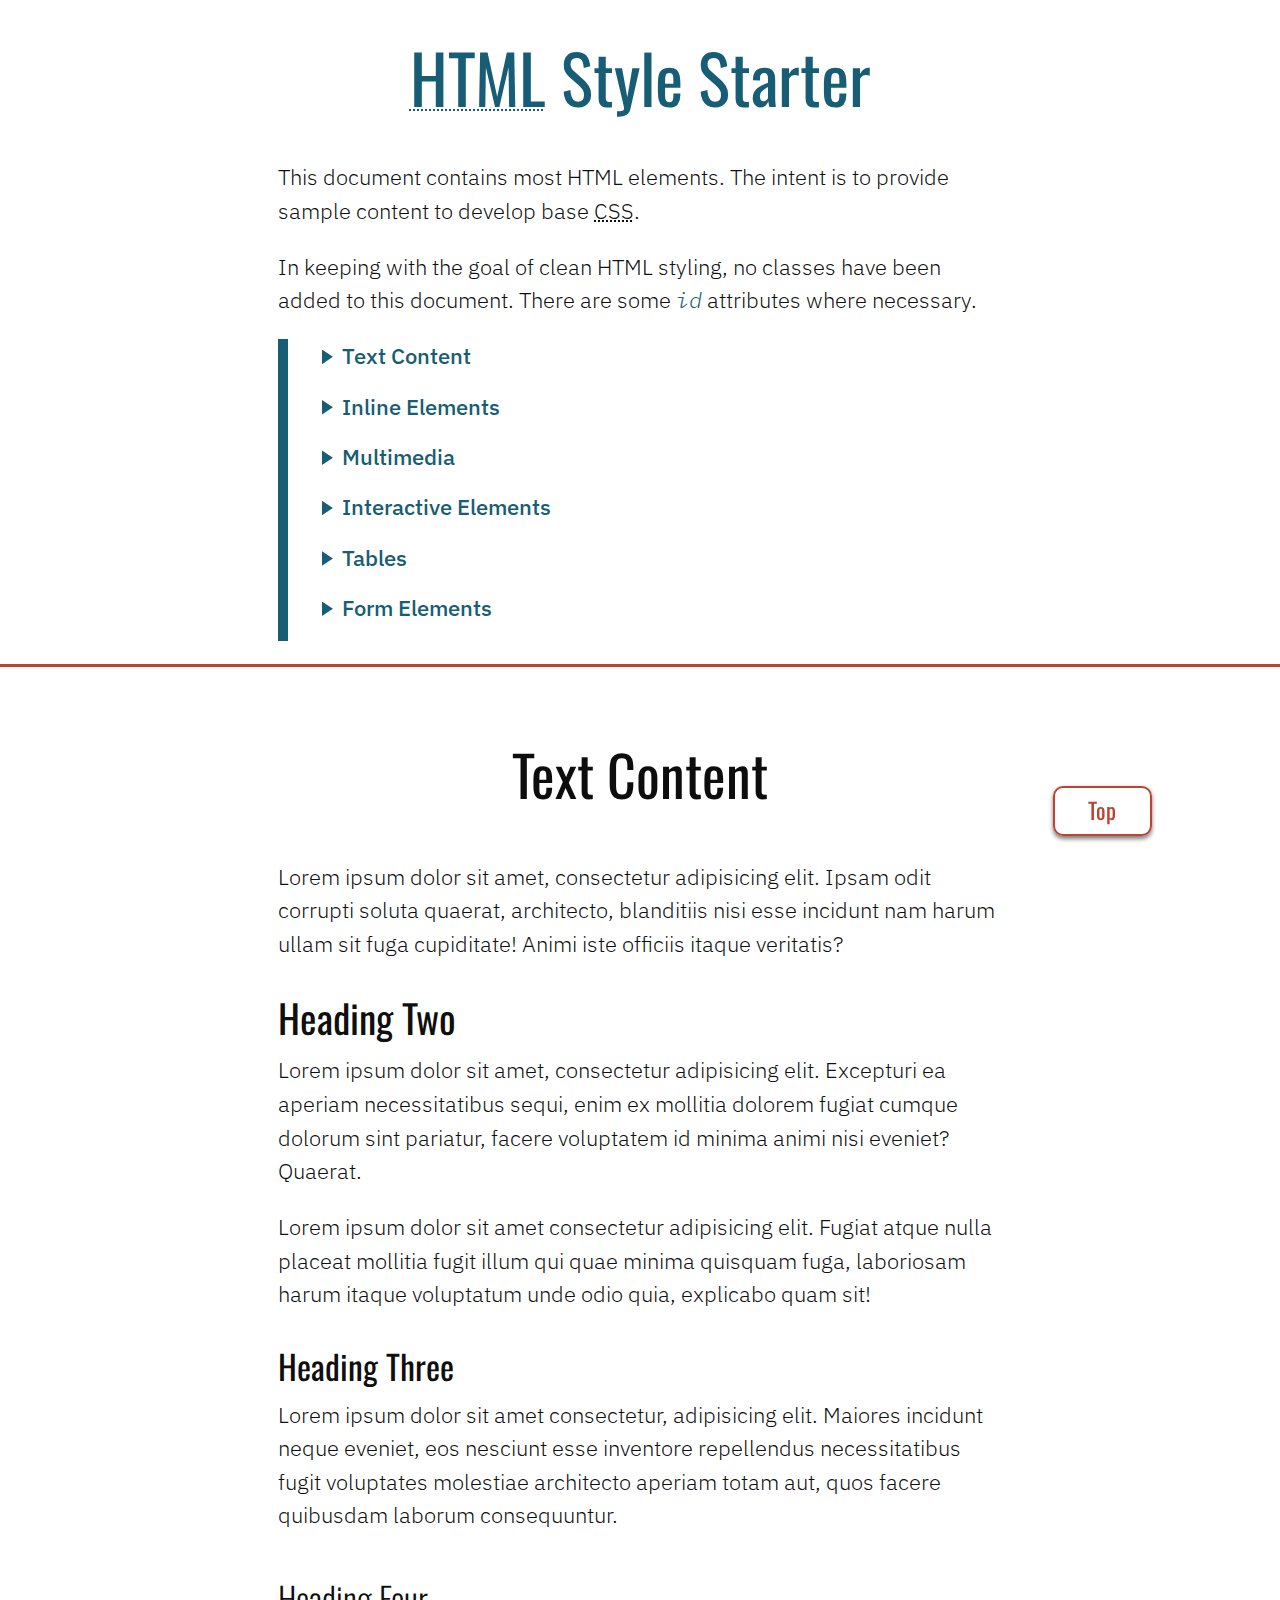
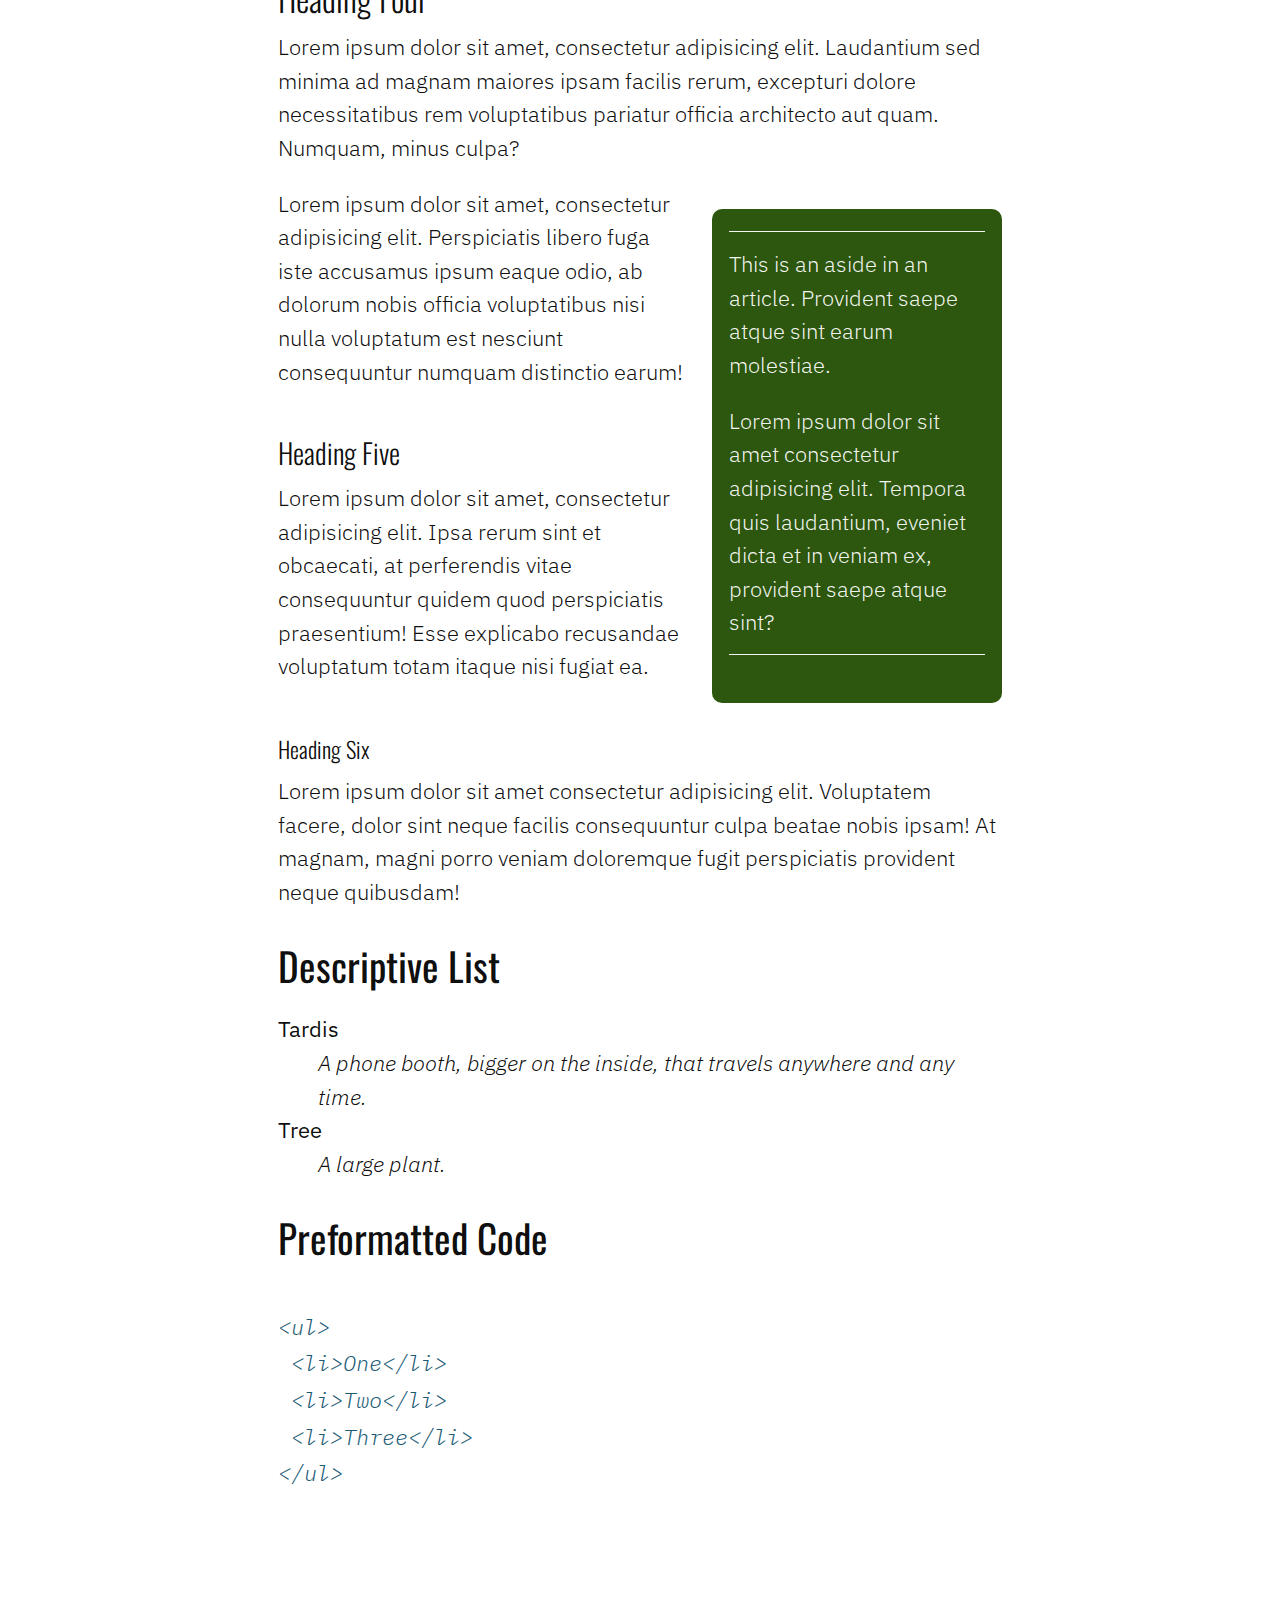
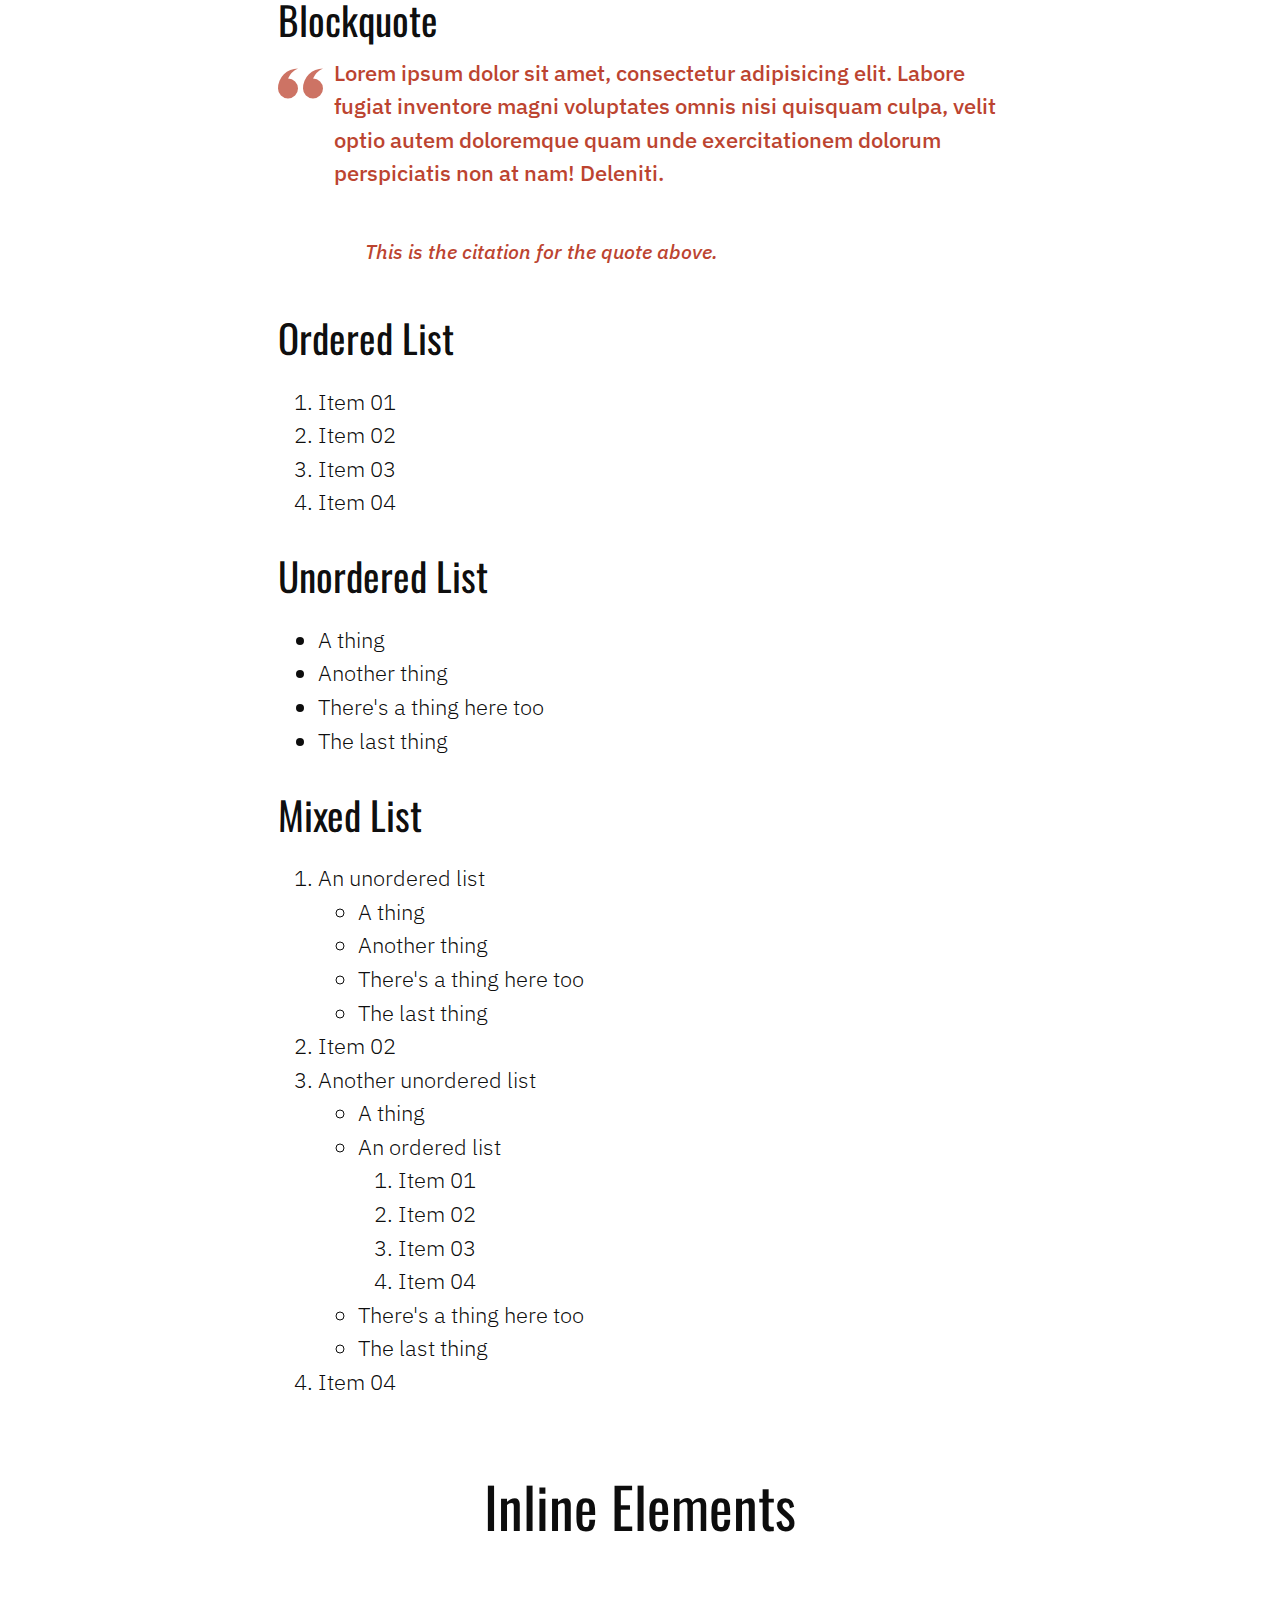
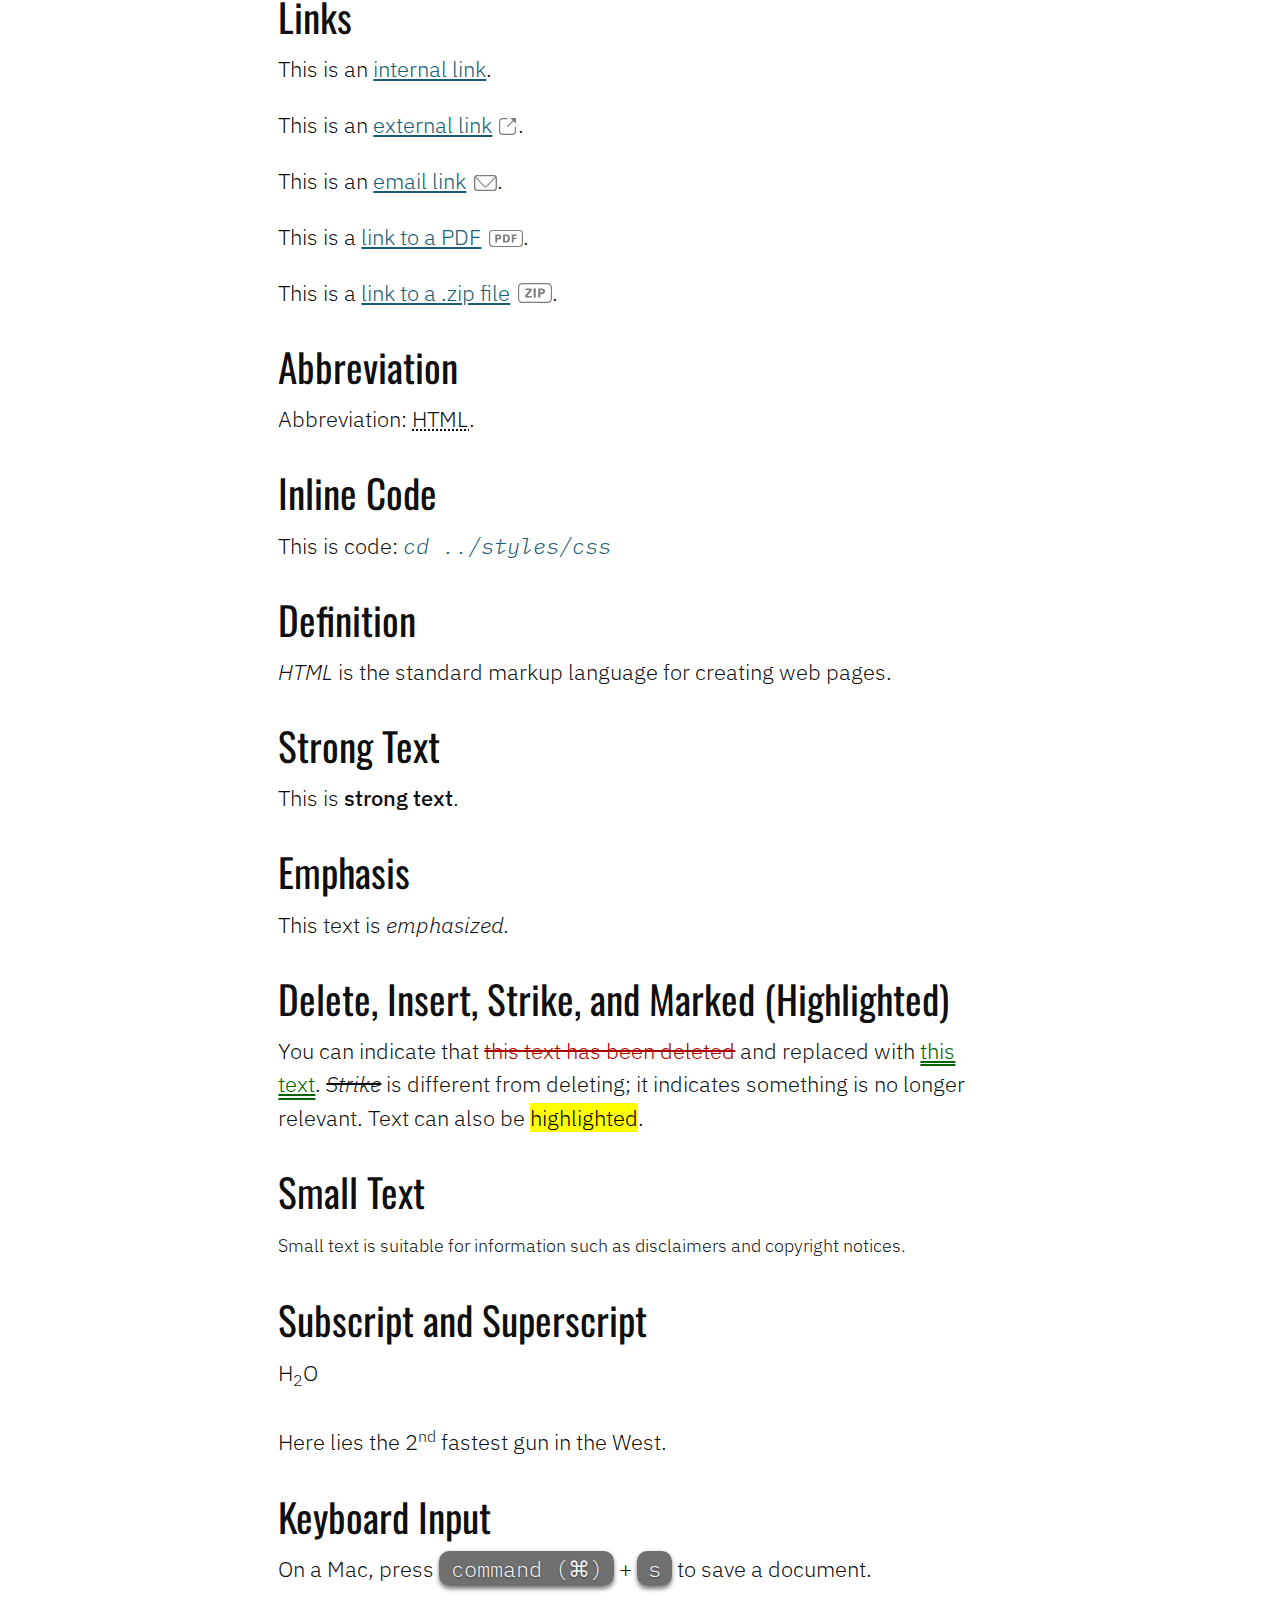
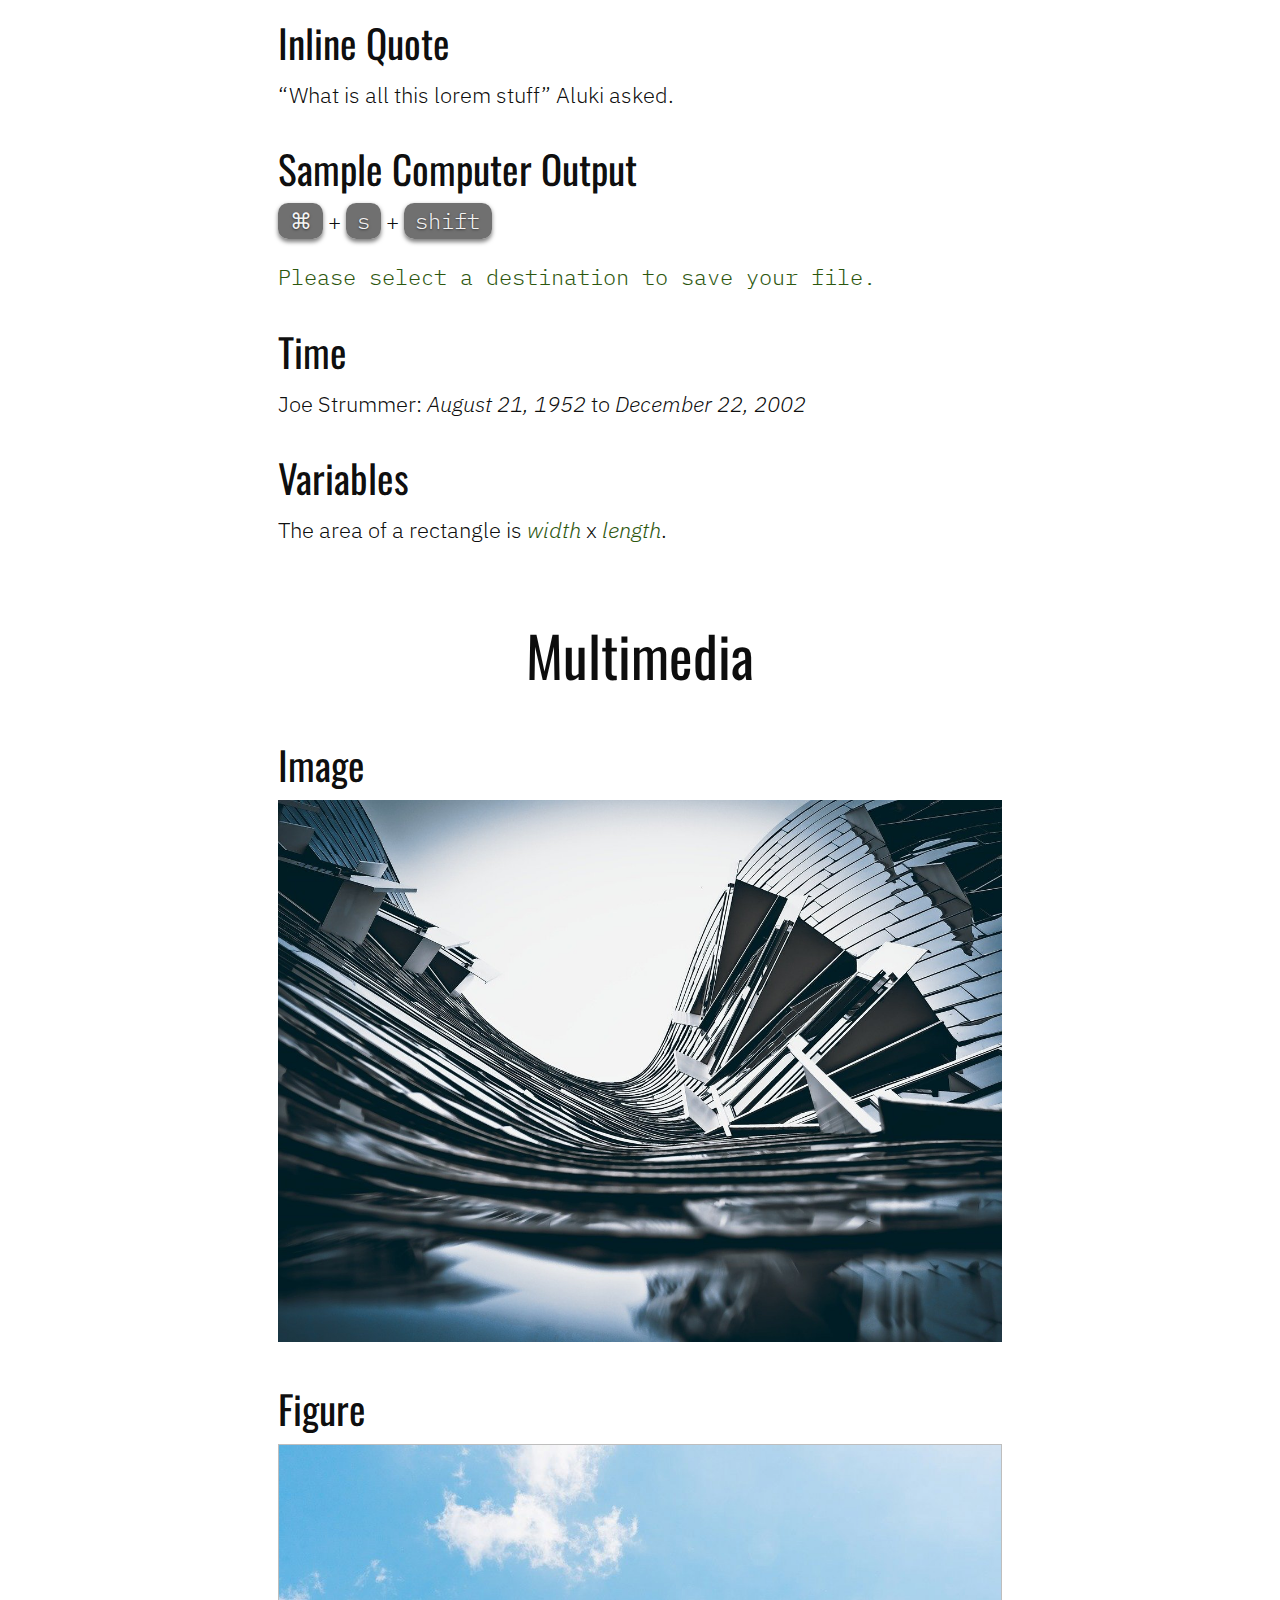
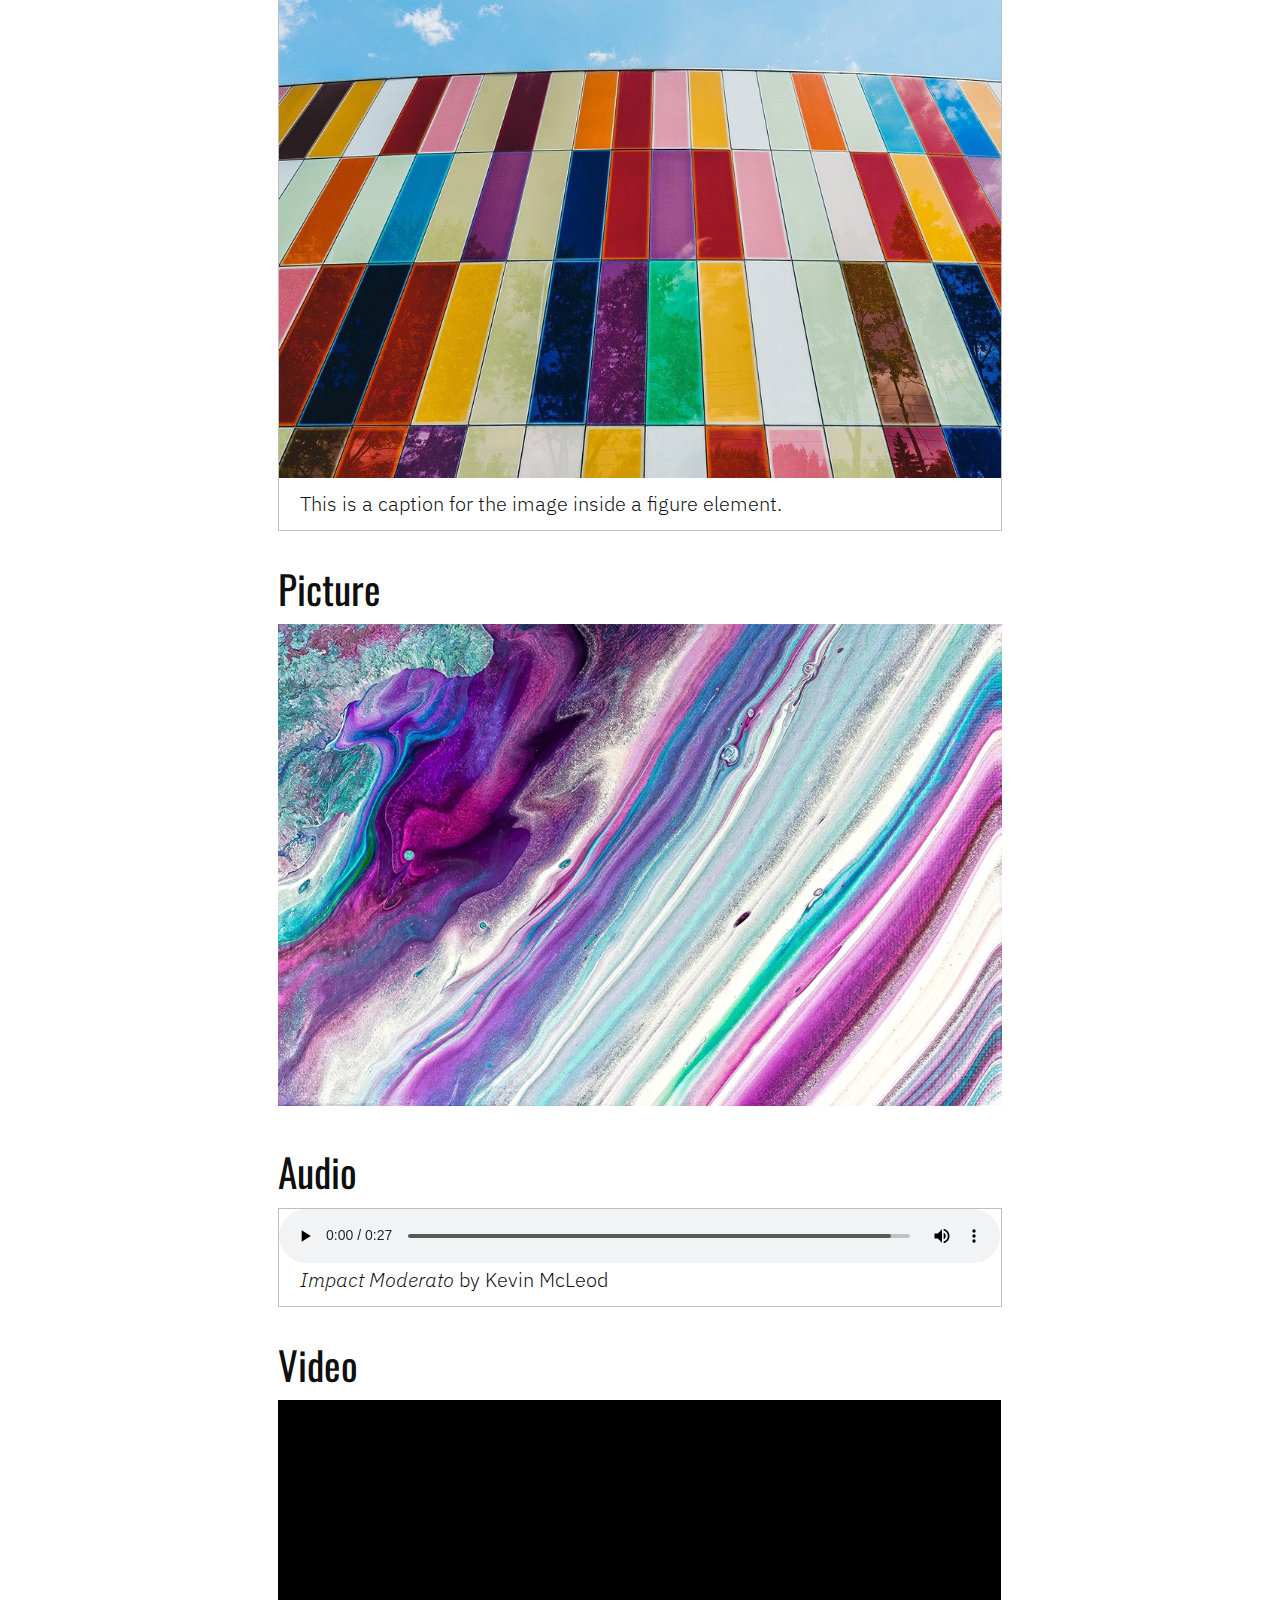
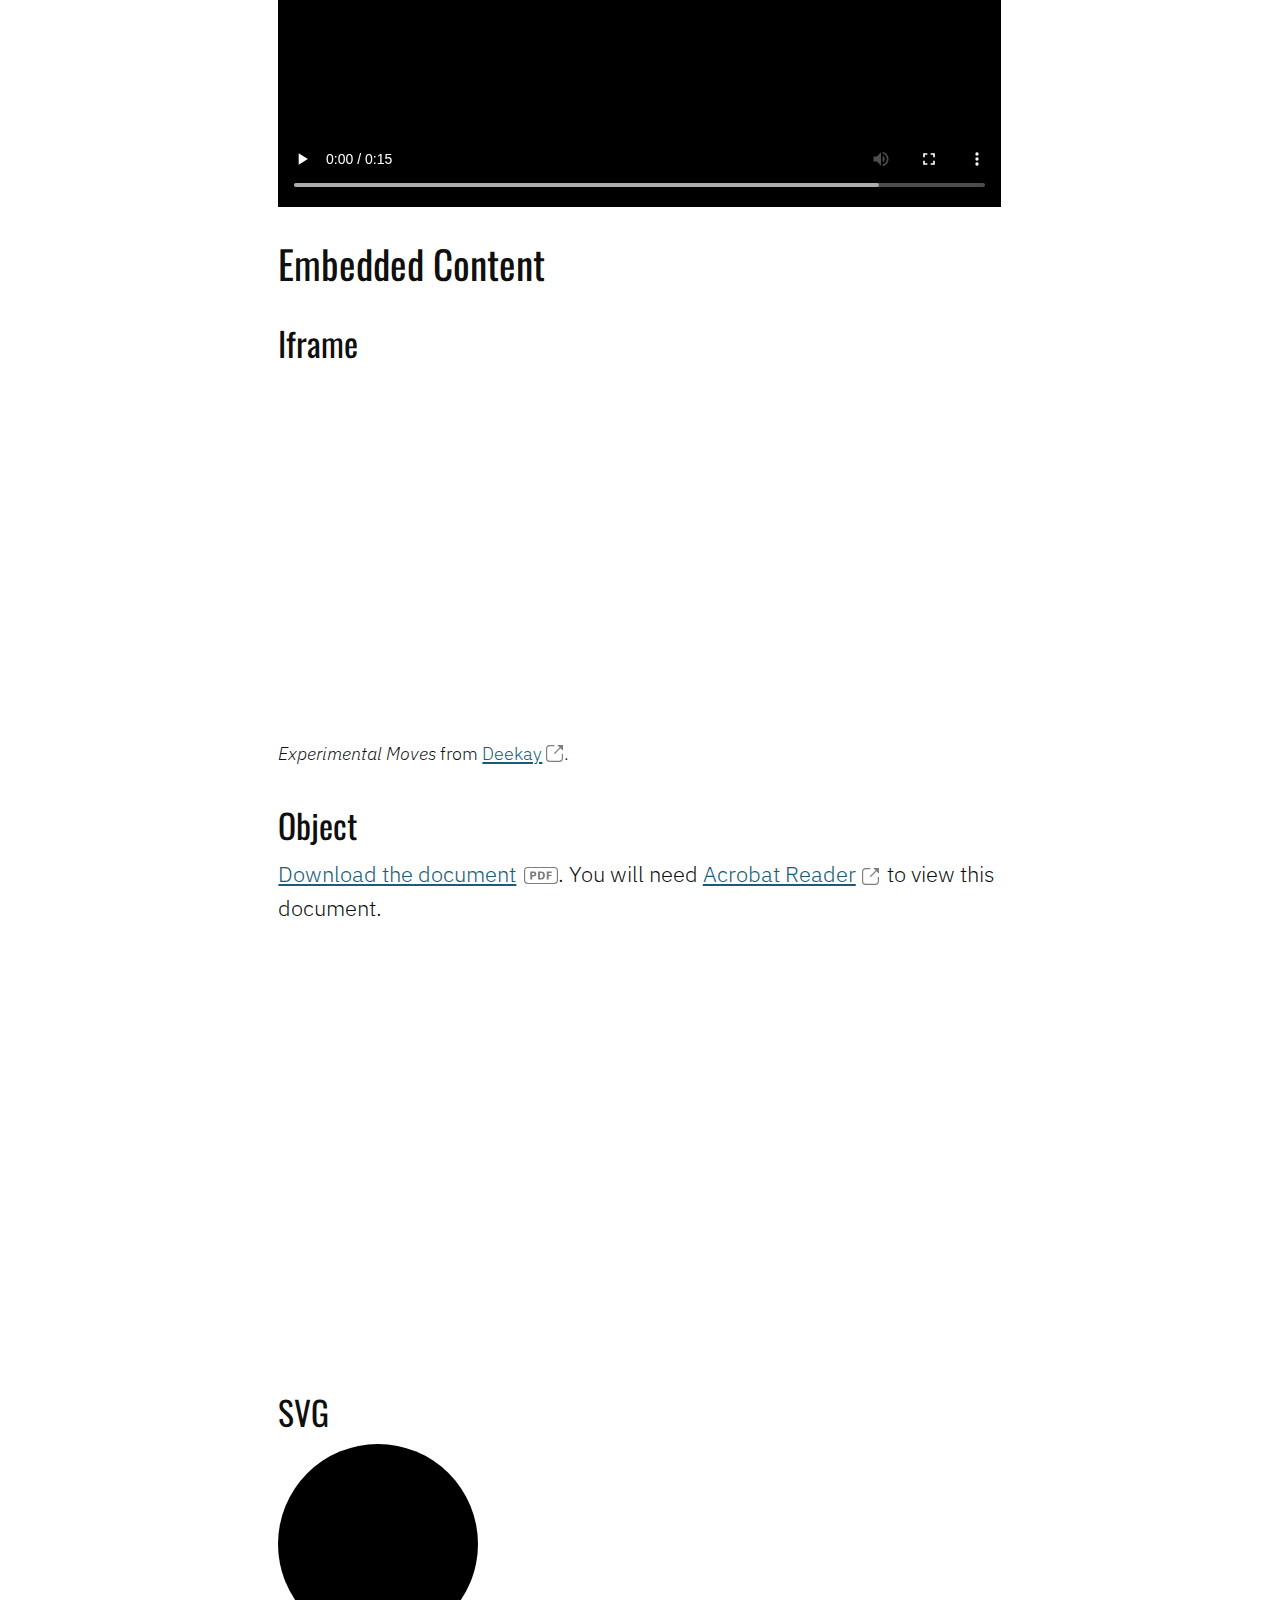
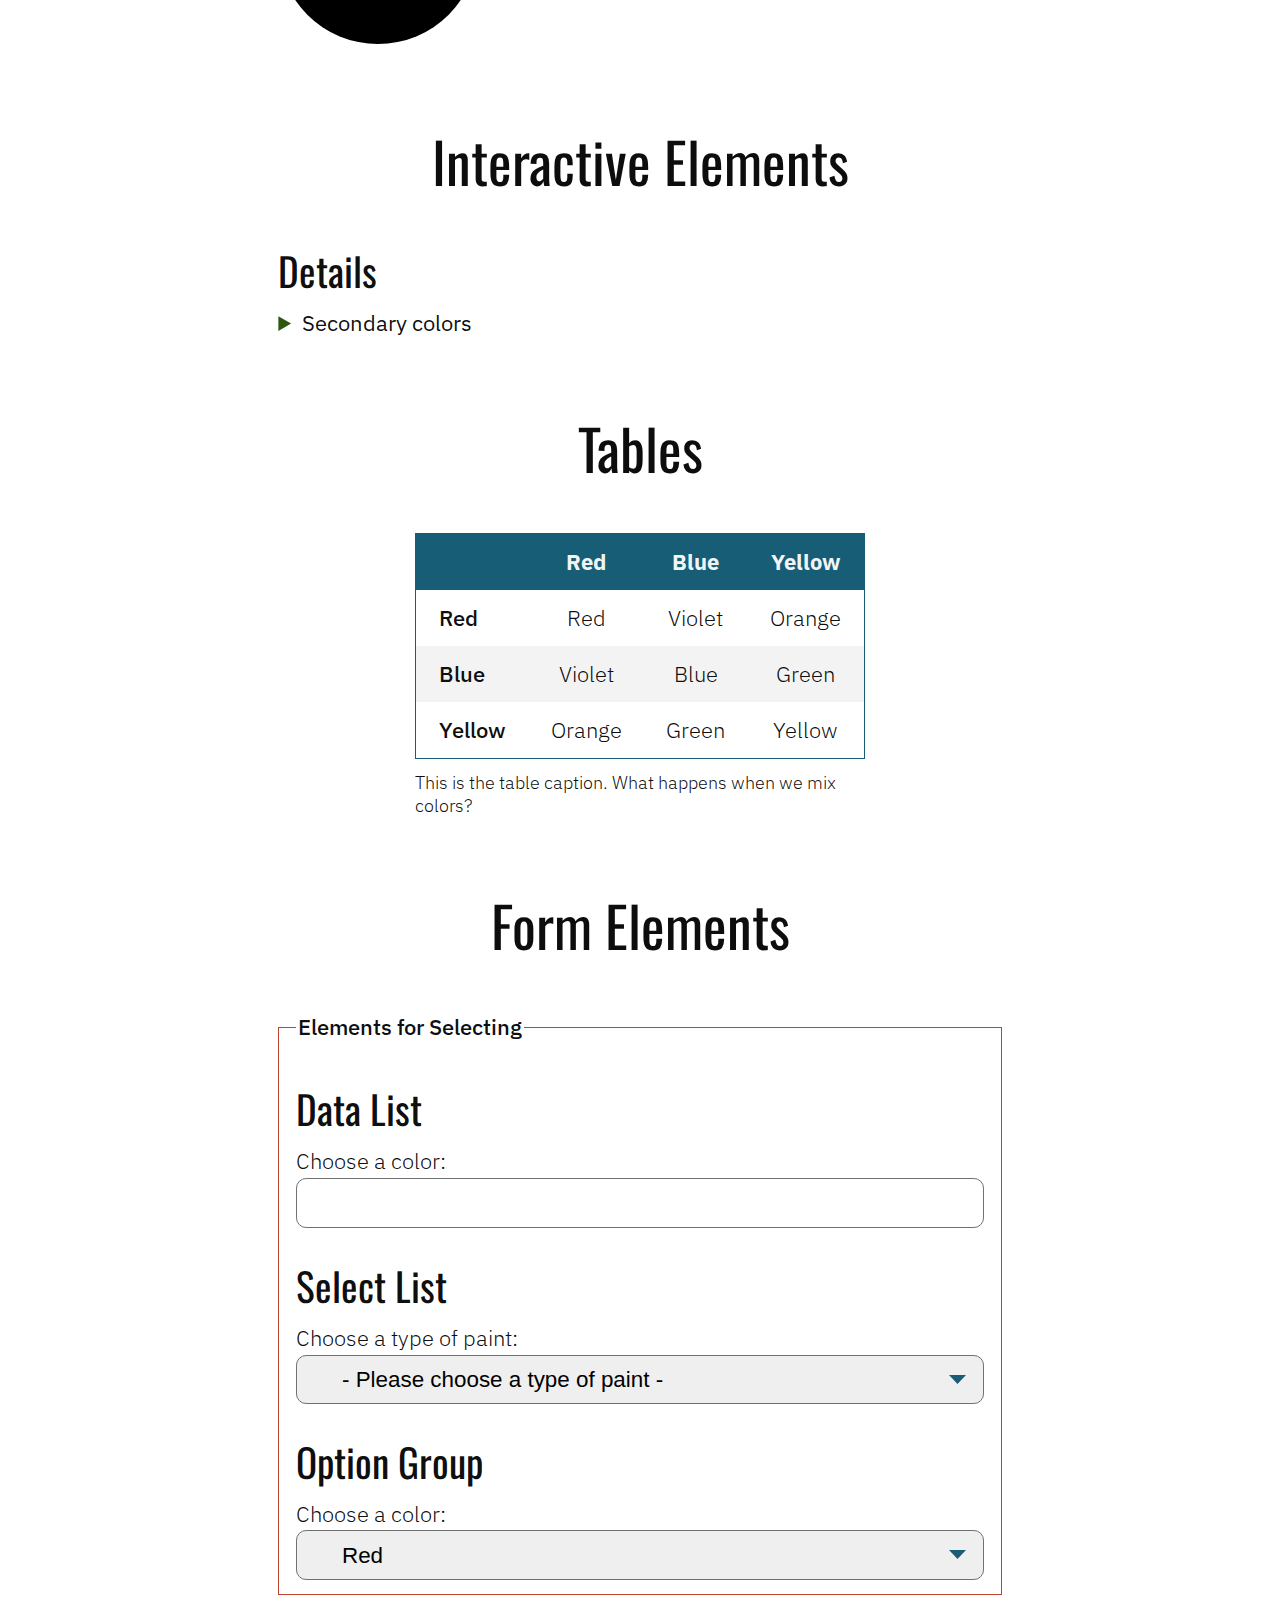
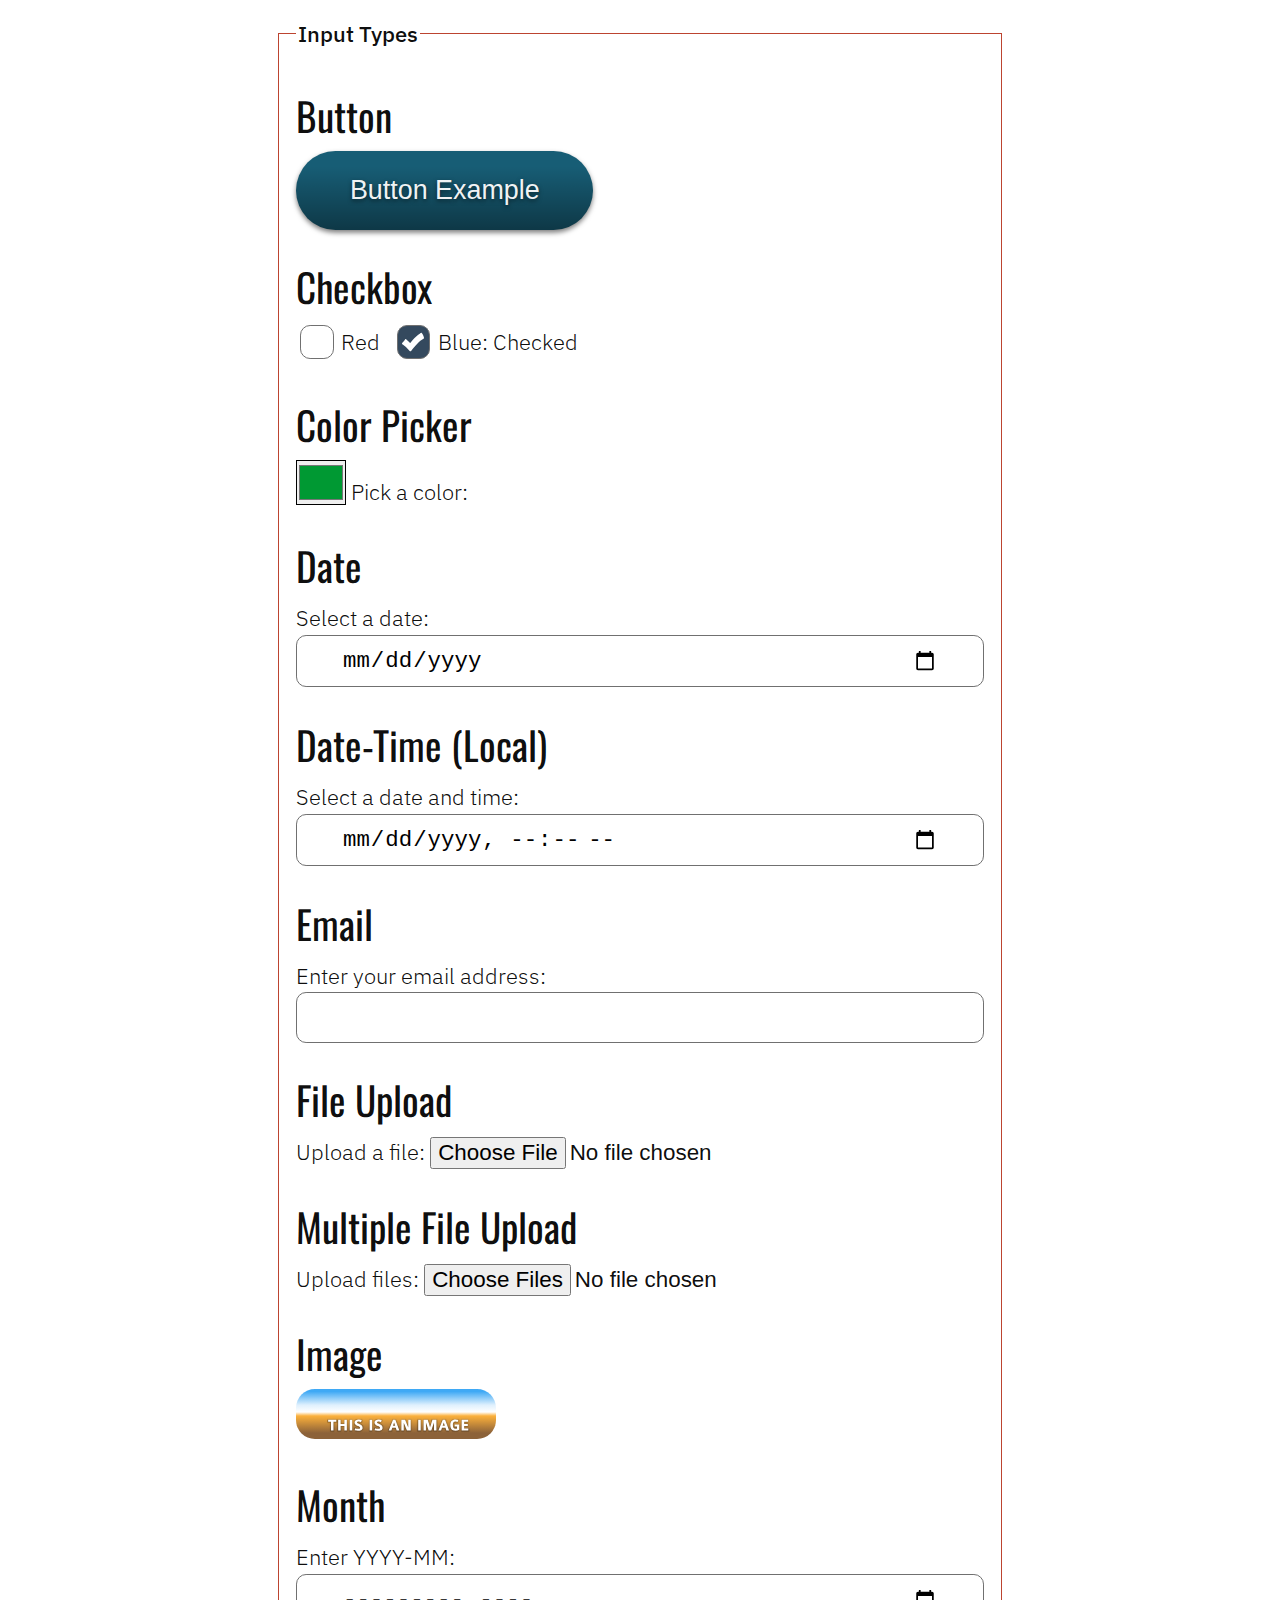
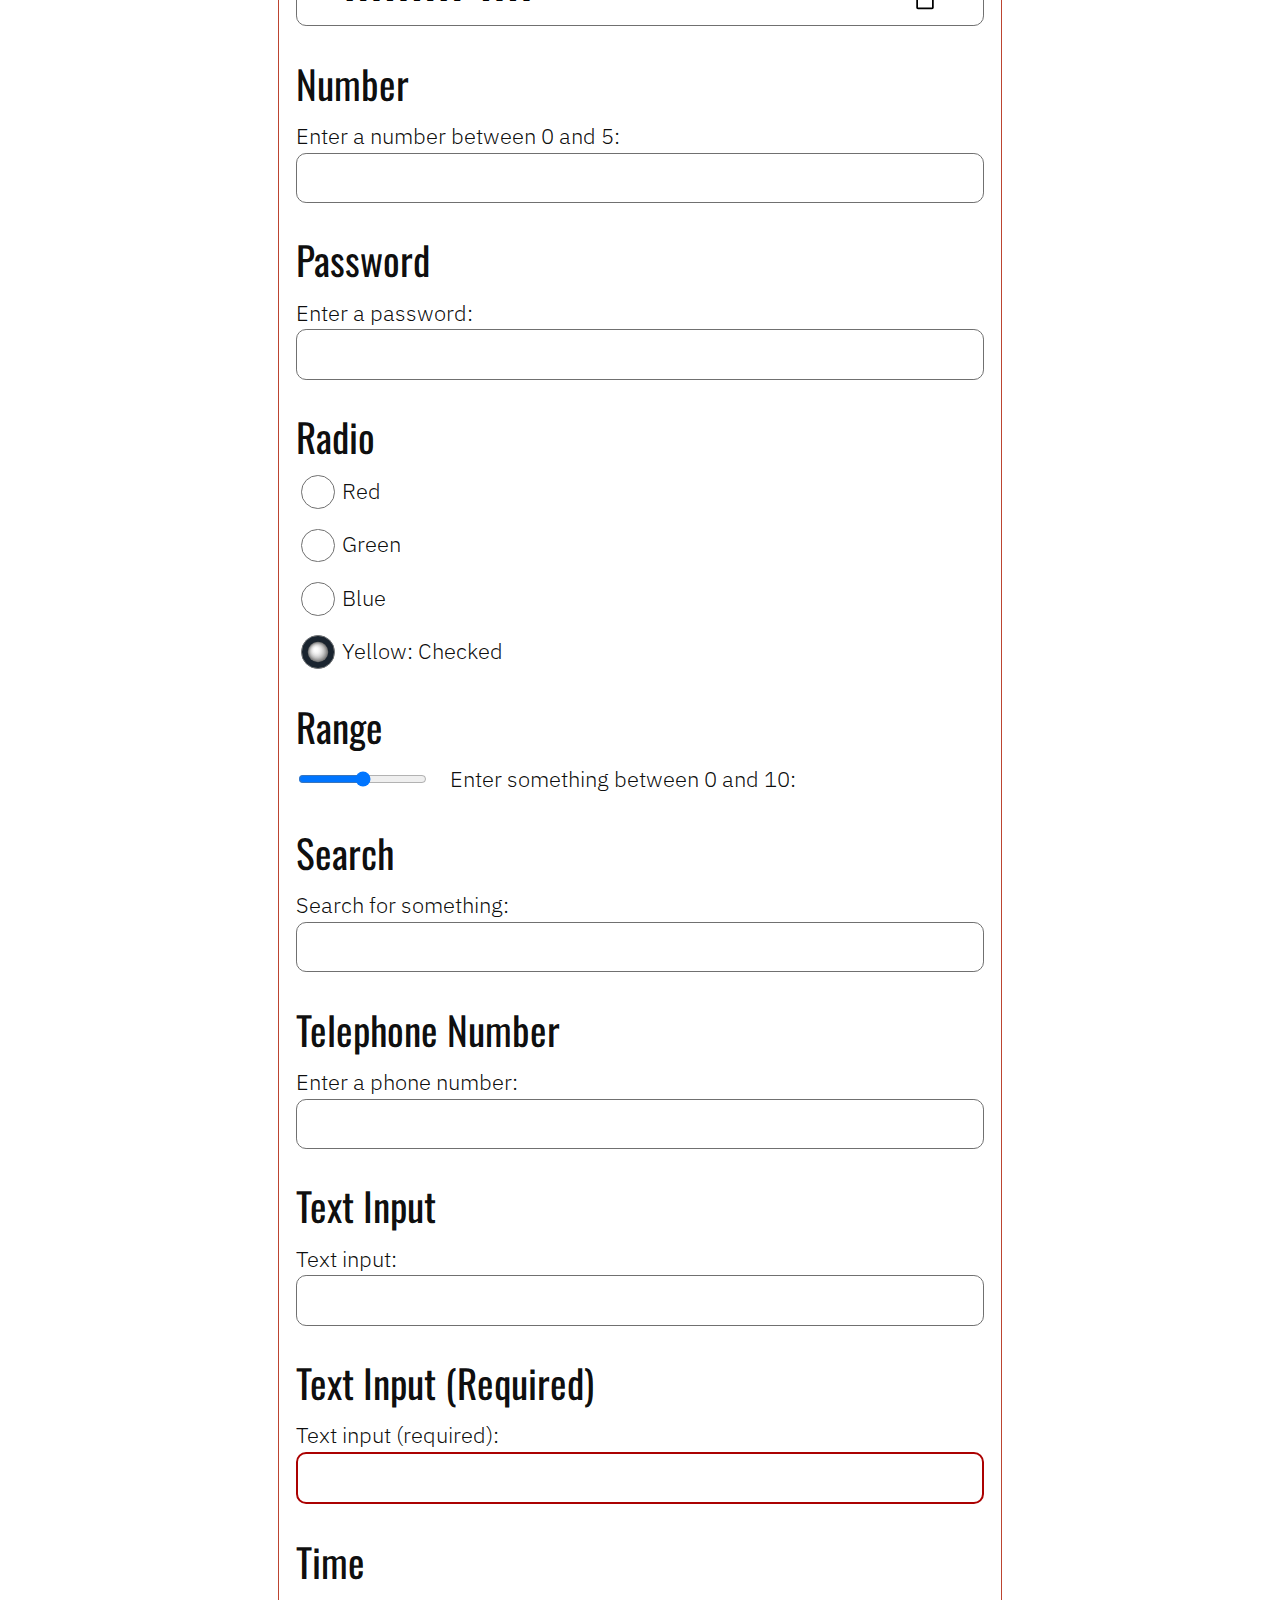
==== html-starter/index.html @ aa5c5f68 "initial commit" ====
<!DOCTYPE html>
<html lang="en">

<head>
  <meta charset="UTF-8" />
  <meta name="viewport" content="width=device-width, initial-scale=1.0" />
  <link rel="stylesheet" href="./styles/styles.css">
  <title>HTML Elements</title>
</head>

<body>

  <header id="header">
    <h1><abbr title="Hypertext Markup Language">HTML</abbr> Style Starter</h1>
    <p>This document contains most HTML elements. The intent is to provide sample content to develop base <abbr
        title="Cascading Style Sheets">CSS</abbr>.</p>
    <p>In keeping with the goal of clean HTML styling, no classes have been added to this document. There are some 
      <code>id</code> attributes where necessary.</p>
    <nav>
      <ul>
        <li><a href="#text-content">Text Content</a></li>
        <li><a href="#inline-elements">Inline Elements</a></li>
        <li><a href="#multi-media">Multimedia</a></li>
        <li><a href="#interactive-elements">Interactive Elements</a></li>
        <li><a href="#tables">Tables</a></li>
        <li><a href="#form-elements">Form Elements</a></li>
      </ul>
    </nav>
  </header>
  <hr />
  <main>
    <article>
      <section id="text-content">
        <h1>Text Content</h1>
        <p>Lorem ipsum dolor sit amet, consectetur adipisicing elit. Ipsam odit corrupti soluta quaerat, architecto,
          blanditiis nisi esse incidunt nam harum ullam sit fuga cupiditate! Animi iste officiis itaque veritatis?</p>

        <h2>Heading Two</h2>
        <p>Lorem ipsum dolor sit amet, consectetur adipisicing elit. Excepturi ea aperiam necessitatibus sequi, enim ex
          mollitia dolorem fugiat cumque dolorum sint pariatur, facere voluptatem id minima animi nisi eveniet? Quaerat.</p>
        <p>Lorem ipsum dolor sit amet consectetur adipisicing elit. Fugiat atque nulla placeat mollitia fugit illum qui
          quae minima quisquam fuga, laboriosam harum itaque voluptatum unde odio quia, explicabo quam sit!</p>

        <h3>Heading Three</h3>
        <p>Lorem ipsum dolor sit amet consectetur, adipisicing elit. Maiores incidunt neque eveniet, eos nesciunt esse
          inventore repellendus necessitatibus fugit voluptates molestiae architecto aperiam totam aut, quos facere
          quibusdam laborum consequuntur.</p>

        <h4>Heading Four</h4>
        <p>Lorem ipsum dolor sit amet, consectetur adipisicing elit. Laudantium sed minima ad magnam maiores ipsam
          facilis rerum, excepturi dolore necessitatibus rem voluptatibus pariatur officia architecto aut quam. Numquam,
          minus culpa?</p>
        <aside>
          <p>This is an aside in an article. Provident saepe atque sint earum molestiae.</p>
          <p>Lorem ipsum dolor sit amet consectetur adipisicing elit. Tempora quis laudantium, eveniet dicta et in veniam
            ex, provident saepe atque sint?</p>
        </aside>
        <p>Lorem ipsum dolor sit amet, consectetur adipisicing elit. Perspiciatis libero fuga iste accusamus ipsum eaque
          odio, ab dolorum nobis officia voluptatibus nisi nulla voluptatum est nesciunt consequuntur numquam distinctio
          earum!</p>

        <h5>Heading Five</h5>
        <p>Lorem ipsum dolor sit amet, consectetur adipisicing elit. Ipsa rerum sint et obcaecati, at perferendis vitae
          consequuntur quidem quod perspiciatis praesentium! Esse explicabo recusandae voluptatum totam itaque nisi
          fugiat ea.</p>

        <h6>Heading Six</h6>
        <p>Lorem ipsum dolor sit amet consectetur adipisicing elit. Voluptatem facere, dolor sint neque facilis
          consequuntur culpa beatae nobis ipsam! At magnam, magni porro veniam doloremque fugit perspiciatis provident
          neque quibusdam!</p>

        <h2>Descriptive List</h2>
        <dl>
          <dt>Tardis</dt>
          <dd>A phone booth, bigger on the inside, that travels anywhere and any time.</dd>
          <dt>Tree</dt>
          <dd>A large plant.</dd>
        </dl>

        <h2>Preformatted Code</h2>
        <pre>
          <code>
&lt;ul&gt;
 &lt;li&gt;One&lt;/li&gt;
 &lt;li&gt;Two&lt;/li&gt;
 &lt;li&gt;Three&lt;/li&gt;
&lt;/ul&gt;
          </code>
        </pre>

        <h2>Blockquote</h2>
        <blockquote>
          <p>Lorem ipsum dolor sit amet, consectetur adipisicing elit. Labore fugiat inventore magni voluptates omnis
            nisi quisquam culpa, velit optio autem doloremque quam unde exercitationem dolorum perspiciatis non at nam!
            Deleniti.</p>
          <footer><cite>This is the citation for the quote above.</cite></footer>
        </blockquote>

        <h2>Ordered List</h2>
        <ol>
          <li>Item 01</li>
          <li>Item 02</li>
          <li>Item 03</li>
          <li>Item 04</li>
        </ol>

        <h2>Unordered List</h2>
        <ul>
          <li>A thing</li>
          <li>Another thing</li>
          <li>There's a thing here too</li>
          <li>The last thing</li>
        </ul>

        <h2>Mixed List</h2>
        <ol>
          <li>An unordered list
            <ul>
              <li>A thing</li>
              <li>Another thing</li>
              <li>There's a thing here too</li>
              <li>The last thing</li>
            </ul>
          </li>
          <li>Item 02</li>
          <li>Another unordered list
            <ul>
              <li>A thing</li>
              <li>An ordered list
                <ol>
                  <li>Item 01</li>
                  <li>Item 02</li>
                  <li>Item 03</li>
                  <li>Item 04</li>
                </ol>
              </li>
              <li>There's a thing here too</li>
              <li>The last thing</li>
            </ul>
          </li>
          <li>Item 04</li>
        </ol>
      </section>

      <section id="inline-elements">
        <h1>Inline Elements</h1>

        <h2>Links</h2>
        <p>This is an <a href="/index.html">internal link</a>.</p>
        <p>This is an <a href="https://developer.mozilla.org/en-US/">external link</a>.</p>
        <p>This is an <a href="mailto:clark.craig@gmail.com">email link</a>.</p>
        <p>This is a <a href="./assets/DummyLetter.pdf">link to a PDF</a>.</p>
        <p>This is a <a href="./assets/compressedFile.txt.zip">link to a .zip file</a>.</p>

        <h2>Abbreviation</h2>
        <p>Abbreviation: <abbr title="Hypertext Markup Language">HTML</abbr>.</p>

        <h2>Inline Code</h2>
        <p>This is code: <code>cd ../styles/css</code></p>

        <h2>Definition</h2>
        <p><dfn>HTML</dfn> is the standard markup language for creating web pages.</p>

        <h2>Strong Text</h2>
        <p>This is <strong>strong text</strong>.</p>

        <h2>Emphasis</h2>
        <p>This text is <em>emphasized.</em></p>

        <h2>Delete, Insert, Strike, and Marked (Highlighted)</h2>
        <p>You can indicate that <del>this text has been deleted</del> and replaced with <ins>this text</ins>. 
          <s>Strike</s> is different from deleting; it indicates something is no longer relevant. 
          Text can also be <mark>highlighted</mark>.</p>

        <h2>Small Text</h2>
        <p><small>Small text is suitable for information such as disclaimers and copyright notices.</small></p>

        <h2>Subscript and Superscript</h2>
        <p>H<sub>2</sub>O</p>
        <p>Here lies the 2<sup>nd</sup> fastest gun in the West.</p>

        <h2>Keyboard Input</h2>
        <p>On a Mac, press <kbd>command (⌘)</kbd> + <kbd>s</kbd> to save a document.</p>

        <h2>Inline Quote</h2>
        <p><q>What is all this lorem stuff</q> Aluki asked.</p>

        <h2>Sample Computer Output</h2>
        <p><kbd>⌘</kbd> + <kbd>s</kbd> + <kbd>shift</kbd></p>
        <p><samp>Please select a destination to save your file.</samp></p>

        <h2>Time</h2>
        <p>Joe Strummer: <time datetime="1952-08-21">August 21, 1952</time> to <time datetime="2002-12-22">December 22,
            2002</time></p>

        <h2>Variables</h2>
        <p>The area of a rectangle is <var>width</var> x <var>length</var>.</p>
      </section>

      <section id="multi-media">
        <h1>Multimedia</h1>

        <h2>Image</h2>
        <img src="./assets/sampleImage.jpg" alt="Modern architecture seen from below" />

        <h2>Figure</h2>
        <figure>
          <img src="./assets/sampleFigure.jpg" alt="Looking up at a building covered in multi-colored panels" />
          <figcaption>This is a caption for the image inside a figure element.</figcaption>
        </figure>

        <h2>Picture</h2>
        <picture>
          <source media="(min-width:480px)" srcset="./assets/samplePicture960.jpg">
          <source media="(min-width:960px)" srcset="./assets/samplePicture1140.jpg">
          <source media="(min-width:1440px)" srcset="./assets/samplePicture1920.jpg">
          <img src="./assets/samplePicture480.jpg" alt="Abstract" />
        </picture>

        <h2>Audio</h2>
        <figure>
          <audio controls src="./assets/sampleAudio.mp3" title="Impact Moderato">Your browser does not support 
            <code>&#x3C;code&#x3E;</code>, You can <a href="./assets/sampleAudio.mp3">download the file
              here</a>.
          </audio>
          <figcaption><em>Impact Moderato</em> by Kevin McLeod</figcaption>
        </figure>

        <h2>Video</h2>
        <video controls src="./assets/sampleVideo.mp4" type="video/mp4">Your browser does not support 
          <code>&#x3C;video&#x3E;</code>.
        </video>

        <h2>Embedded Content</h2>

        <h3>Iframe</h3>
        <iframe src="https://player.vimeo.com/video/144829896" width="640" height="360" frameborder="0" 
          allow="autoplay; fullscreen" allowfullscreen></iframe>
        <p><small><em>Experimental Moves</em> from <a href="https://vimeo.com/deekay">Deekay</a>.</small></p>

        <h3>Object</h3>
        <object data="./assets/DummyLetter.pdf" type="application/pdf" width="100%" height="500px">
          <a href="./assets/DummyLetter.pdf">Download the document</a>. You will need 
          <a href="https://get.adobe.com/reader">Acrobat Reader</a> to view this document.
        </object>

        <h3>SVG</h3>
        <svg xmlns="http://www.w3.org/2000/svg" width="200" height="200" viewBox="0 0 200 200">
          <circle cx="100" cy="100" r="100" />
        </svg>
      </section>

      <section id="interactive-elements">
        <h1>Interactive Elements</h1>

        <h2>Details</h2>
        <details>
          <summary>Secondary colors</summary>
          The resulting color when two primary colors are mixed.
        </details>
      </section>

      <section id="tables">
        <h1>Tables</h1>
        <div class="table">
          <table>
            <caption>This is the table caption. What happens when we mix colors?</caption>
            <thead>
              <tr>
                <td><!--empty--></td>
                <th scope="col">Red</th>
                <th scope="col">Blue</th>
                <th scope="col">Yellow</th>
              </tr>
            </thead>
            <tbody>
              <tr>
                <th scope="row">Red</th>
                <td>Red</td>
                <td>Violet</td>
                <td>Orange</td>
              </tr>
              <tr>
                <th scope="row">Blue</th>
                <td>Violet</td>
                <td>Blue</td>
                <td>Green</td>
              </tr>
              <tr>
                <th scope="row">Yellow</th>
                <td>Orange</td>
                <td>Green</td>
                <td>Yellow</td>
              </tr>
            </tbody>
          </table>
        </div>
      </section>

      <section id="form-elements">
        <h1>Form Elements</h1>
        <form action="get">
          <fieldset>
            <legend>Elements for Selecting</legend>

            <h2>Data List</h2>
            <label for="colour-choice">Choose a color:</label>
            <input list="colour-choice" id="colour-choice" name="colour-choice" />
            <datalist id="colour-choice">
              <option value="Red">
              <option value="Blue">
              <option value="Yellow">
              <option value="Violet">
              <option value="Green">
              <option value="Orange">
            </datalist>

            <h2>Select List</h2>
            <label for="paint-select">Choose a type of paint:</label>
            <select name="paint" id="paint-select">
              <option value="">- Please choose a type of paint -</option>
              <option value="oil">Oil</option>
              <option value="acrylic">Acrylic</option>
              <option value="water-colour">Water Colour</option>
              <option value="tempra">Tempra</option>
              <option value="encaustic">Encaustic</option>
              <option value="latex">Latex</option>
            </select>

            <h2>Option Group</h2>
            <label for="choose-a-colour">Choose a color:</label>
            <select id="choose-a-colour">
              <optgroup label="Primary Colors">
                <option>Red</option>
                <option>Yellow</option>
                <option>Blue</option>
              </optgroup>
              <optgroup label="Secondary Colors">
                <option>Green</option>
                <option>Violet</option>
                <option>Orange</option>
              </optgroup>
            </select>
          </fieldset>

          <fieldset>
            <legend>Input Types</legend>

            <h2>Button</h2>
            <input type="button" value="Button Example">

            <h2>Checkbox</h2>
            <div class="checkbox">
              <input type="checkbox" id="my-checkbox-red" name="my-red">
              <label for="my-checkbox-red">Red</label>
            </div>

            <div class="checkbox">
              <input type="checkbox" id="my-checkbox-blue-checked" name="my-checkbox-blue-checked" checked>
              <label for="my-checkbox-blue-checked">Blue: Checked</label>
            </div>

            <h2>Color Picker</h2>
            <input type="color" id="my-colour-picker" name="my-colour-picker" value="#009933">
            <label for="my-colour-picker">Pick a color:</label>

            <h2>Date</h2>
            <label for="my-date">Select a date:</label>
            <input type="date" id="my-date" name="my-date">

            <h2>Date-Time (Local)</h2>
            <label for="my-datetime-local">Select a date and time:</label>
            <input type="datetime-local" id="my-datetime-local" name="my-datetime-local">

            <h2>Email</h2>
            <label for="my-email">Enter your email address:</label>
            <input type="email" id="my-email" name="my-email">

            <h2>File Upload</h2>
            <label for="my-file">Upload a file:</label>
            <input type="file" id="my-file" name="my-file">

            <h2>Multiple File Upload</h2>
            <label for="my-files">Upload files:</label>
            <input type="file" id="my-files" name="my-files" multiple>

            <h2>Image</h2>
            <input type="image" id="my-image" alt="This is an image" src="./assets/buttonImage.svg">

            <h2>Month</h2>
            <label for="my-month">Enter YYYY-MM:</label>
            <input type="month" id="my-month" name="my-month">

            <h2>Number</h2>
            <label for="my-number">Enter a number between 0 and 5:</label>
            <input type="number" id="my-number" name="my-number" min="0" max="5">

            <h2>Password</h2>
            <label for="my-password">Enter a password:</label>
            <input type="password" id="my-password" name="my-password">

            <h2>Radio</h2>
            <div class="radio">
              <input type="radio" id="my-radio-red" name="my-radio-colour" value="red">
              <label for="my-radio-red">Red</label>
            </div>

            <div class="radio">
              <input type="radio" id="my-radio-green" name="my-radio-colour" value="green">
              <label for="my-radio-green">Green</label>
            </div>

            <div class="radio">
              <input type="radio" id="my-radio-blue" name="my-radio-colour" value="blue">
              <label for="my-radio-blue">Blue</label>
            </div>

            <div class="radio">
              <input type="radio" id="my-radio-yellow" name="my-radio-colour" value="yellow" checked>
              <label for="my-radio-yellow">Yellow: Checked</label>
            </div>

            <h2>Range</h2>
            <div class="range">
              <input type="range" id="my-range" name="my-range" min="0" max="10">
              <label for="my-range">Enter something between 0 and 10:</label>
            </div>

            <h2>Search</h2>
            <label for="my-search">Search for something:</label>
            <input type="search" name="my-search" id="my-search" aria-label="Search through the pages">

            <h2>Telephone Number</h2>
            <label for="my-phone">Enter a phone number:</label>
            <input type="tel" id="my-phone" name="my-phone">

            <h2>Text Input</h2>
            <label for="my-text">Text input:</label>
            <input type="text" id="my-text" name="my-text">

            <h2>Text Input (Required)</h2>
            <label for="my-text-required">Text input (required):</label>
            <input type="text" id="my-text-required" name="my-text-required" required>

            <h2>Time</h2>
            <label for="my-time">Enter a time:</label>
            <input type="time" id="my-time" name="my-time">

            <h2>URL</h2>
            <label for="my-url">Enter a URL:</label>
            <input type="url" id="my-url" name="my-url" placeholder="https://craigclark.ca">

            <h2>Week</h2>
            <label for="my-week">Choose a week:</label>
            <input type="week" id="my-week" name="my-week">
          </fieldset>

          <fieldset>
            <legend>Other Form Elements</legend>

            <h2>Meter</h2>
            Grade:
            <meter id="my-grade" name="my-grade" min="0" max="100" low="50" high="100" value="75">
            </meter>

            <h2>Progress</h2>
            Progress:
            <progress id="my-progress" max="100" value="75"> 75% </progress>

            <h2>Textarea</h2>
            <label for="my-textarea">Enter some text here:</label>
            <textarea id="my-textarea" name="my-textarea" placeholder="Enter some text here…"></textarea>

          </fieldset>

          <h2>Submit</h2>
          <p>The submit button should be in the input type section, but it's at the bottom because that's where we 
            typically expect to see it.</p>
          <input type="submit" value="Submit this form">
        </form>
      </section>
    </article>
  </main>
  <hr>
  <footer>
    <address>
      555 Somestreet<br />
      Iqaluit, Nunavut<br />
      X0A 0H0<br />
      <a href="mailto:example@example.com">example@example.com</a><br />
      <a href="tel:+15555555555">(555) 555-5555</a>
    </address>

    <nav>
      <ul>
        <li><a href="https://gitlab.com/craigatcrow" aria-label="GitLab">
          <svg xmlns="http://www.w3.org/2000/svg" viewBox="0 0 65 60.11" aria-labelledby="icon-social-gitlab-title icon-social-gitlab-desc" role="img">
            <title id="icon-social-gitlab-title">GitLab</title>
            <desc id="icon-social-gitlab-desc">Follow on GitLab</desc>
            <path class="icon-social-gitlab" d="...GitLab SVG Path..." />
          </svg>
        </a></li>
        <li><a href="https://www.linkedin.com/in/craigclarkcc/" aria-label="LinkedIn">
          <svg xmlns="http://www.w3.org/2000/svg" viewBox="0 0 65 64.92" aria-labelledby="icon-social-linkedin-title icon-social-linkedin-desc" role="img">
            <title id="icon-social-linkedin-title">LinkedIn</title>
            <desc id="icon-social-linkedin-desc">Connect on LinkedIn</desc>
            <path class="icon-social-linkedin" d="...LinkedIn SVG Path..." />
          </svg>
        </a></li>
        <li><a href="https://twitter.com/craigatcrow" aria-label="Twitter">
          <svg xmlns="http://www.w3.org/2000/svg" viewBox="0 0 65 52.79" aria-labelledby="icon-social-twitter-title icon-social-twitter-desc" role="img">
            <title id="icon-social-twitter-title">Twitter</title>
            <desc id="icon-social-twitter-desc">Follow on Twitter</desc>
            <path class="icon-social-twitter" d="...Twitter SVG Path..." />
          </svg>
        </a></li>
        <li><a href="https://pixabay.com/users/craigclark-1594966/" aria-label="Pixabay">
          <svg xmlns="http://www.w3.org/2000/svg" viewBox="0 0 65 65" aria-labelledby="icon-social-pixabay-title icon-social-pixabay-desc" role="img">
            <title id="icon-social-pixabay-title">Pixabay</title>
            <desc id="icon-social-pixabay-desc">Get images on Pixabay</desc>
            <path class="icon-social-pixabay" d="...Pixabay SVG Path..." />
          </svg>
        </a></li>
      </ul>
    </nav>
  </footer>
  <a href="#header" id="totop">Top</a>
</body>

</html>
---- html-starter/styles/styles.css ----
@import url("https://fonts.googleapis.com/css2?family=IBM+Plex+Mono:ital,wght@1,300&family=IBM+Plex+Sans:ital,wght@0,300;0,400;0,500;1,300&family=Oswald:wght@300;400&display=swap");
:root {
  --font-main: 'IBM Plex Sans', sans-serif;
  --font-heading: 'Oswald', sans-serif;
  --font-code: 'IBM Plex Mono', monospace;
  --base-width: 40rem;
  --base-padding: calc(1rem + 5vw);
  --base-font-regular: calc(16px + .5vw);
  --border-radius: .45rem;
  --color-background-default: rgba(255, 255, 255, 1);
  --color-font-default: rgba(0, 0, 0, 0.95);
  --color-font-light: rgba(255, 255, 255, 0.95);
  --color-primary: rgba(23, 93, 117, 1);
  --color-secondary: rgba(188, 68, 48, 1);
  --color-accent1: rgba(27, 91, 117, 1);
  --color-accent2: rgba(45, 87, 14, 1);
  --color--alert: rgba(171, 1, 1, 1);
  --color-neutral-ultralight: rgba(242, 242, 242, .90);
  --color-neutral-light: rgba(190, 190, 190, 1);
  --color-neutral-mid: rgba(112, 112, 112, 1);
  --color-neutral-dark: rgba(60, 60, 60, 1);
  --color-shadow: rgba(0, 0, 0, 0.50);
  --color-brand-gitlab: rgba(252, 109, 38, 1);
  --color-brand-pixabay: rgba(72, 169, 71, 1);
  --color-brand-twitter: rgba(29, 161, 242, 1);
  --color-brand-linkedin: rgba(0, 151, 211, 1);
  --shape-right-arrow: polygon(0 0, 0% 100%, 75% 50%);
}

html {
  font-family: var(--font-main);
  font-weight: 300;
  font-size: var(--base-font-regular);
  line-height: calc(var(--base-font-regular) * 1.5);
  color: var(--color-font-default);
  scroll-behavior: smooth;
  -webkit-box-sizing: border-box;
          box-sizing: border-box;
  background: var(--color-background-default);
}

*,
*::before,
*::after {
  max-width: 100%;
  position: relative;
  -webkit-box-sizing: inherit;
          box-sizing: inherit;
}

body {
  margin: 0;
  padding: 0;
}

img {
  height: auto;
  background: transparent;
}

h1,
h2,
h3,
h4,
h5,
h6 {
  font-family: var(--font-heading);
  margin-bottom: .5rem;
  line-height: 1.25em;
}

h1 {
  font-weight: 400;
  font-size: 2.5rem;
  text-align: center;
  margin: 3.25rem 0 2.25rem;
}

h2 {
  font-weight: 400;
  font-size: 1.75rem;
}

h3 {
  font-weight: 400;
  font-size: 1.5rem;
}

h4 {
  font-weight: 300;
  font-size: 1.5rem;
}

h5 {
  font-weight: 300;
  font-size: 1.25rem;
}

h6 {
  font-weight: 300;
  font-size: 1rem;
}

p {
  margin-top: 0;
}

pre {
  margin: 0;
}

hr {
  border: 0;
  height: .125rem;
  background: var(--color-secondary);
}

code {
  font-family: var(--font-code);
  font-style: italic;
  color: var(--color-accent1);
}

video,
audio,
object {
  display: block;
  width: 100%;
}

dt {
  font-weight: 400;
}

dd {
  font-style: italic;
}

mark {
  background: yellow;
}

a {
  color: var(--color-primary);
  -webkit-transition: all .5s ease;
  transition: all .5s ease;
  text-decoration: underline;
  -webkit-text-decoration-color: var(--color-accent1);
          text-decoration-color: var(--color-accent1);
  text-decoration-thickness: .1rem;
  text-underline-offset: 1.5px;
  height: 2.25rem;
}

a:hover {
  color: var(--color-secondary);
  -webkit-text-decoration-color: var(--color-secondary);
          text-decoration-color: var(--color-secondary);
}

a[href^="http://"]::after,
a[href^="https://"]::after,
a[href^="mailto:"]::after,
a[href$=".pdf"]::after,
a[href$=".zip"]::after {
  width: 1em;
  height: 1em;
  margin: 0 0 0 .35rem;
  top: .1em;
  background-repeat: no-repeat;
  background-position: bottom;
  content: '';
  display: inline-block;
}

a[href^="http://"]::after,
a[href^="https://"]::after {
  background-image: url(./icon-external.svg);
  background-size: .75rem;
  margin: 0 0 0 .15rem;
}

a[href^="mailto:"]::after {
  background-image: url(./icon-email.svg);
}

a[href$=".pdf"]::after {
  background-image: url(./icon-pdf.svg);
  background-size: 1.5em;
  width: 1.5em;
}

a[href$=".zip"]::after {
  background-image: url(./icon-zip.svg);
  background-size: 1.5em;
  width: 1.5em;
}

abbr {
  -webkit-text-decoration: underline dotted;
          text-decoration: underline dotted;
  text-decoration-thickness: .1rem;
  text-underline-offset: 1.5px;
  cursor: help;
}

dfn {
  font-style: oblique;
}

strong {
  font-weight: 500;
}

em {
  font-style: italic;
}

del {
  color: var(--color--alert);
}

ins {
  color: darkgreen;
  -webkit-text-decoration: underline double;
          text-decoration: underline double;
}

s,
strike {
  font-style: oblique;
}

small {
  font-size: .80em;
}

sub {
  vertical-align: sub;
  font-size: .70em;
}

sup {
  vertical-align: sup;
  font-size: .70em;
}

kbd {
  background: var(--color-neutral-mid);
  color: var(--color-font-light);
  font-family: var(--font-code);
  border: 0;
  padding: .15em .5em;
  border-radius: var(--border-radius);
  -webkit-box-shadow: 0 0.1em 0.2em var(--color-shadow);
          box-shadow: 0 0.1em 0.2em var(--color-shadow);
  text-shadow: 0 0.05em 0.1em var(--color-shadow);
}

samp {
  font-family: var(--font-code);
  color: var(--color-accent2);
}

aside {
  background: var(--color-accent2);
  color: var(--color-font-light);
  padding: 1rem .75rem 1.15rem;
  margin: 1.15rem 0 1.5rem;
  float: right;
  border-radius: var(--border-radius);
}

aside *:first-child {
  border-top: 0.1vw solid var(--color-font-light);
  padding-top: .65rem;
}

aside *:last-child {
  border-bottom: 0.1vw solid var(--color-font-light);
  padding-bottom: .65rem;
}

@media only screen and (min-width: 960px) {
  aside {
    width: 40%;
    margin: 1rem 0 1rem 1.15rem;
  }
}

blockquote {
  font-weight: 500;
  color: var(--color-secondary);
  background-image: url(./icon-quotes.svg);
  background-repeat: no-repeat;
  background-position: 0 .25em;
  background-size: 2rem 2rem;
  margin: 0;
}

blockquote p {
  margin-left: 2.5rem;
}

blockquote footer {
  text-align: right;
}

cite {
  font-style: oblique;
  font-size: .9em;
}

time {
  font-style: oblique;
}

var {
  color: var(--color-accent2);
  font-style: oblique;
}

figure {
  margin: 0em;
  border: 1px solid var(--color-neutral-light);
  background: inherit;
}

figcaption {
  font-size: .9em;
  padding: 0 1em .5em;
}

iframe {
  margin: 0 auto;
  display: block;
}

svg {
  -webkit-transition: all .5s ease;
  transition: all .5s ease;
}

svg:hover {
  fill: var(--color-secondary);
}

details {
  font-style: oblique;
}

details summary {
  font-weight: bolder;
  font-style: normal;
  cursor: pointer;
}

details summary::marker {
  color: var(--color-accent2);
}

address {
  font-size: var(--font-main);
  font-size: .87em;
  font-style: normal;
}

.table {
  overflow-x: auto;
}

table {
  margin: 0 auto;
  border-collapse: collapse;
  border: 1px solid var(--color-primary);
}

table * {
  position: static;
}

caption {
  caption-side: bottom;
  font-size: 80%;
  text-align: left;
  line-height: 1.25em;
  padding-top: .75em;
}

thead {
  background-color: var(--color-primary);
  color: var(--color-font-light);
}

td,
th {
  padding: .5em 1em;
  text-align: center;
}

th[scope=row] {
  font-weight: 500;
  text-align: left;
}

tr:nth-child(even) {
  background: var(--color-neutral-ultralight);
}

fieldset {
  border: 1px solid var(--color-secondary);
  margin: 0 0 1em 0;
}

legend {
  font-weight: 500;
}

input,
select {
  font-size: 1rem;
}

input:focus, input:hover,
select:focus,
select:hover {
  background-color: var(--color-neutral-ultralight);
}

*:required:focus {
  border: 2px solid red;
  outline: none;
}

select {
  -webkit-appearance: none;
     -moz-appearance: none;
          appearance: none;
  display: block;
  width: 100%;
  background-image: url(./arow-down.svg);
  background-repeat: no-repeat;
  background-position: right .75em top 50%;
  background-size: .75em auto;
  cursor: pointer;
}

/* Hide arrow icon in IE browsers */
select::-ms-expand {
  display: none;
}

label {
  font-size: 1rem;
}

select,
input:not([type='checkbox']):not(
[type='button']):not(
[type='color']):not(
[type="file"]):not(
[type="image"]):not(
[type="radio"]):not(
[type="range"]):not(
[type="submit"]) {
  padding: .5em 2em;
  border: 1px solid var(--color-neutral-mid);
  border-radius: var(--border-radius);
  width: 100%;
}

.radio,
.checkbox {
  display: -webkit-inline-box;
  display: -ms-inline-flexbox;
  display: inline-flex;
  -webkit-box-align: center;
      -ms-flex-align: center;
          align-items: center;
  padding-right: .33em;
}

.radio > input,
.checkbox > input {
  height: 1.5em;
  width: 1.5em;
  -webkit-appearance: none;
     -moz-appearance: none;
          appearance: none;
  border: 1px solid var(--color-neutral-mid);
  border-radius: var(--border-radius);
  outline: none;
  -webkit-transition: all .5s ease;
  transition: all .5s ease;
  cursor: pointer;
  background-size: 1rem 1rem;
  background-repeat: no-repeat;
  background-position: center center;
  margin-right: .33em;
}

.radio > input:checked,
.checkbox > input:checked {
  background-color: #34495E;
  background-image: url(./select-check-white.svg);
}

.radio {
  display: -webkit-box;
  display: -ms-flexbox;
  display: flex;
  margin-bottom: .75em;
}

.radio > input {
  border-radius: 50%;
  background-repeat: no-repeat;
  background-position: center center;
}

.radio > input:checked {
  background: url(./radio.svg);
  background-color: #34495E;
}

input[type="file"] {
  font-size: .8em;
  cursor: pointer;
}

@media only screen and (min-width: 600px) {
  input[type="file"] {
    font-size: inherit;
  }
}

input[type="color"] {
  padding: 0;
  border-radius: 0;
  height: 2rem;
  border: 1px solid black;
  cursor: pointer;
}

input[type="date"] {
  cursor: pointer;
}

input[type="email"] {
  cursor: text;
}

input[type="month"] {
  cursor: text;
}

input[type="week"] {
  cursor: text;
}

input[type="text"] {
  cursor: text;
}

input[type="url"] {
  cursor: text;
}

progress,
meter {
  -webkit-appearance: none;
     -moz-appearance: none;
          appearance: none;
}

.range {
  display: -webkit-inline-box;
  display: -ms-inline-flexbox;
  display: inline-flex;
  -webkit-box-align: center;
      -ms-flex-align: center;
          align-items: center;
}

input[type="range"] {
  margin-right: 1em;
}

textarea {
  display: block;
  width: 100%;
  min-height: 10em;
  padding: .75rem;
  font-size: 1rem;
  font-family: var(--font-main);
}

input[type='button'], input[type="submit"] {
  background-color: var(--color-primary);
  background-image: url(./gradient.svg);
  background-repeat: no-repeat;
  background-position: bottom;
  background-size: cover;
  min-height: 3.5rem;
  color: var(--color-font-light);
  -webkit-box-shadow: 0 0.1em 0.2em var(--color-shadow);
          box-shadow: 0 0.1em 0.2em var(--color-shadow);
  font-size: 1.2em;
  padding: .5em 2em;
  border-radius: 2em;
  border: 0;
  -webkit-transition: all .5s ease;
  transition: all .5s ease;
  text-shadow: 0 0.075em 0.15em var(--color-shadow);
  cursor: pointer;
}

input[type='button']:hover, input:hover[type="submit"] {
  background-color: var(--color-secondary);
}

input[type="submit"] {
  width: 100%;
}

input:required {
  border: 2px solid var(--color--alert) !important;
}

header {
  margin: 0;
}

header h1 {
  max-width: var(--base-width);
  margin: calc(1rem + 1vw) auto calc(1.25rem + 1vw);
  padding: 0 var(--base-padding);
  color: var(--color-primary);
  font-size: 3rem;
}

header p {
  margin: 0 auto 1rem;
  padding: 0 var(--base-padding);
  max-width: var(--base-width);
}

header nav {
  margin: 0 auto 1rem;
  padding: 0 var(--base-padding);
  max-width: var(--base-width);
}

header nav ul {
  border-left: 10px solid var(--color-primary);
  padding-left: 1.5rem;
  list-style: none;
}

header nav li::before {
  content: " ";
  display: inline-block;
  background: var(--color-primary);
  margin-right: .25rem;
  width: .65rem;
  height: .65rem;
  -webkit-clip-path: var(--shape-right-arrow);
          clip-path: var(--shape-right-arrow);
  -webkit-transition: all .5s ease;
  transition: all .5s ease;
}

header nav li:hover::before {
  background: var(--color-secondary);
}

header nav a {
  text-decoration: none;
  font-family: var(--font-main);
  font-weight: 500;
  color: var(--color-primary);
  -webkit-transition: all .5s ease;
  transition: all .5s ease;
  display: inline-block;
  text-decoration: underline;
  -webkit-text-decoration-color: transparent;
          text-decoration-color: transparent;
  text-decoration-thickness: .1rem;
  text-underline-offset: 1.5px;
  height: 2.25rem;
}

header nav a:hover {
  color: var(--color-secondary);
  -webkit-text-decoration-color: #EA215A;
          text-decoration-color: #EA215A;
}

main {
  margin: 0 auto 2rem;
  padding: 0 var(--base-padding);
  max-width: var(--base-width);
}

footer {
  margin: 2rem auto;
  padding: 0 var(--base-padding);
  max-width: var(--base-width);
  display: -webkit-box;
  display: -ms-flexbox;
  display: flex;
  -webkit-box-orient: vertical;
  -webkit-box-direction: normal;
      -ms-flex-direction: column;
          flex-direction: column;
}

footer address {
  -webkit-box-flex: 1;
      -ms-flex-positive: 1;
          flex-grow: 1;
  text-align: center;
}

footer ul {
  list-style: none;
  display: -webkit-box;
  display: -ms-flexbox;
  display: flex;
  -webkit-box-pack: center;
      -ms-flex-pack: center;
          justify-content: center;
  padding: 0;
}

footer ul li a[href^="http://"]::after,
footer ul li a[href^="https://"]::after {
  display: none;
}

footer ul li a {
  display: -webkit-box;
  display: -ms-flexbox;
  display: flex;
  margin: 0 .5rem;
  -webkit-box-align: center;
      -ms-flex-align: center;
          align-items: center;
  width: 3rem;
  height: 3rem;
}

footer ul li a svg {
  width: 100%;
  height: auto;
}

footer ul li a [class^="icon-social"] {
  fill: var(--color-neutral-mid);
  -webkit-transition: all .5s ease;
  transition: all .5s ease;
}

footer ul li a:hover [class$="gitlab"] {
  fill: var(--color-brand-gitlab);
}

footer ul li a:hover [class$="linkedin"] {
  fill: var(--color-brand-linkedin);
}

footer ul li a:hover [class$="twitter"] {
  fill: var(--color-brand-twitter);
}

footer ul li a:hover [class$="pixabay"] {
  fill: var(--color-brand-pixabay);
}

footer ul li:last-child a {
  margin-right: 0;
}

footer ul li:nth-child(2) a, footer ul li:nth-child(4) a {
  padding: .25rem;
}

@media only screen and (min-width: 960px) {
  footer {
    -webkit-box-orient: horizontal;
    -webkit-box-direction: normal;
        -ms-flex-direction: row;
            flex-direction: row;
  }
  footer address {
    text-align: left;
  }
  footer ul {
    -webkit-box-pack: end;
        -ms-flex-pack: end;
            justify-content: flex-end;
  }
}

a#totop {
  position: fixed;
  bottom: 5vw;
  right: 10vw;
  background-color: rgba(255, 255, 255, 0.87);
  text-decoration: none;
  padding: 1rem 1.5rem;
  line-height: 0;
  border-radius: var(--border-radius);
  border: 0.1rem solid var(--color-secondary);
  font-family: var(--font-heading);
  font-weight: bolder;
  -webkit-box-shadow: 0 0.1em 0.2em var(--color-shadow);
          box-shadow: 0 0.1em 0.2em var(--color-shadow);
  color: var(--color-secondary);
}

a#totop:hover {
  color: var(--color-primary);
  border-color: var(--color-primary);
}
/*# sourceMappingURL=styles.css.map */
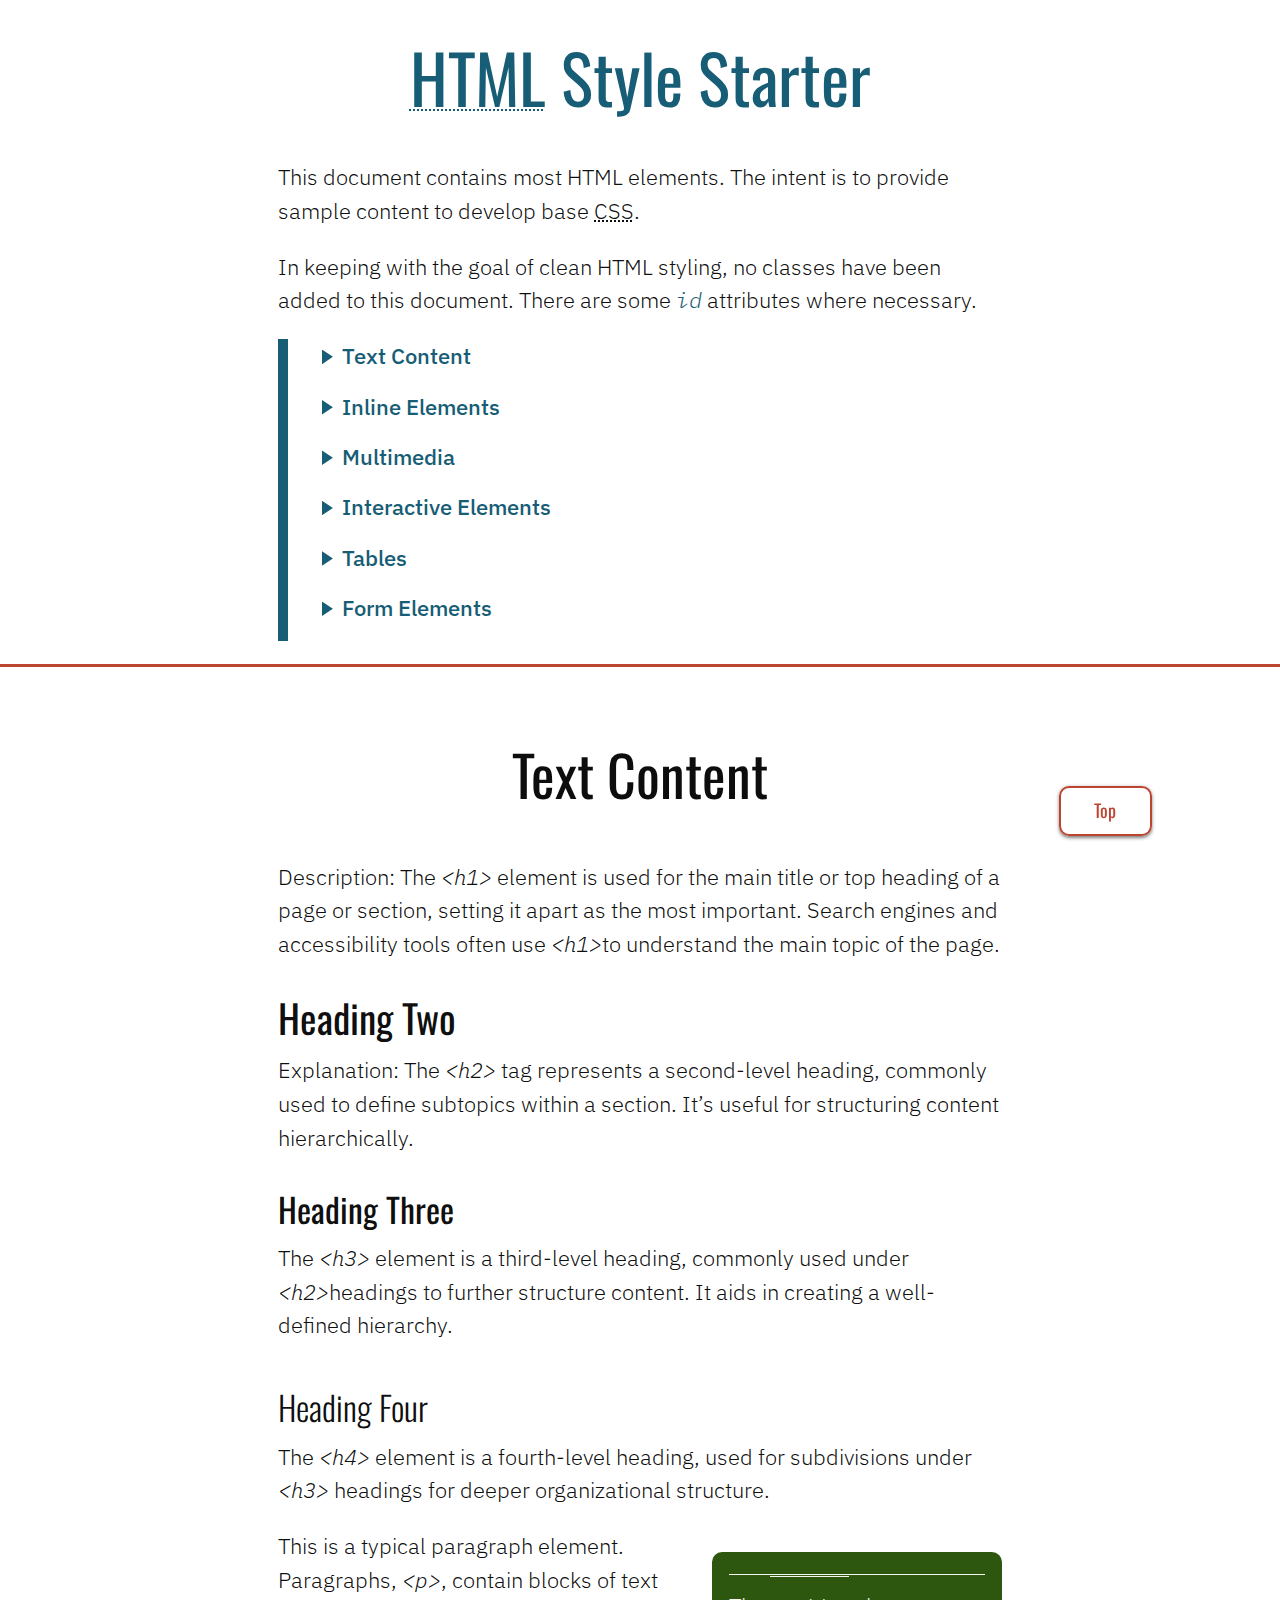
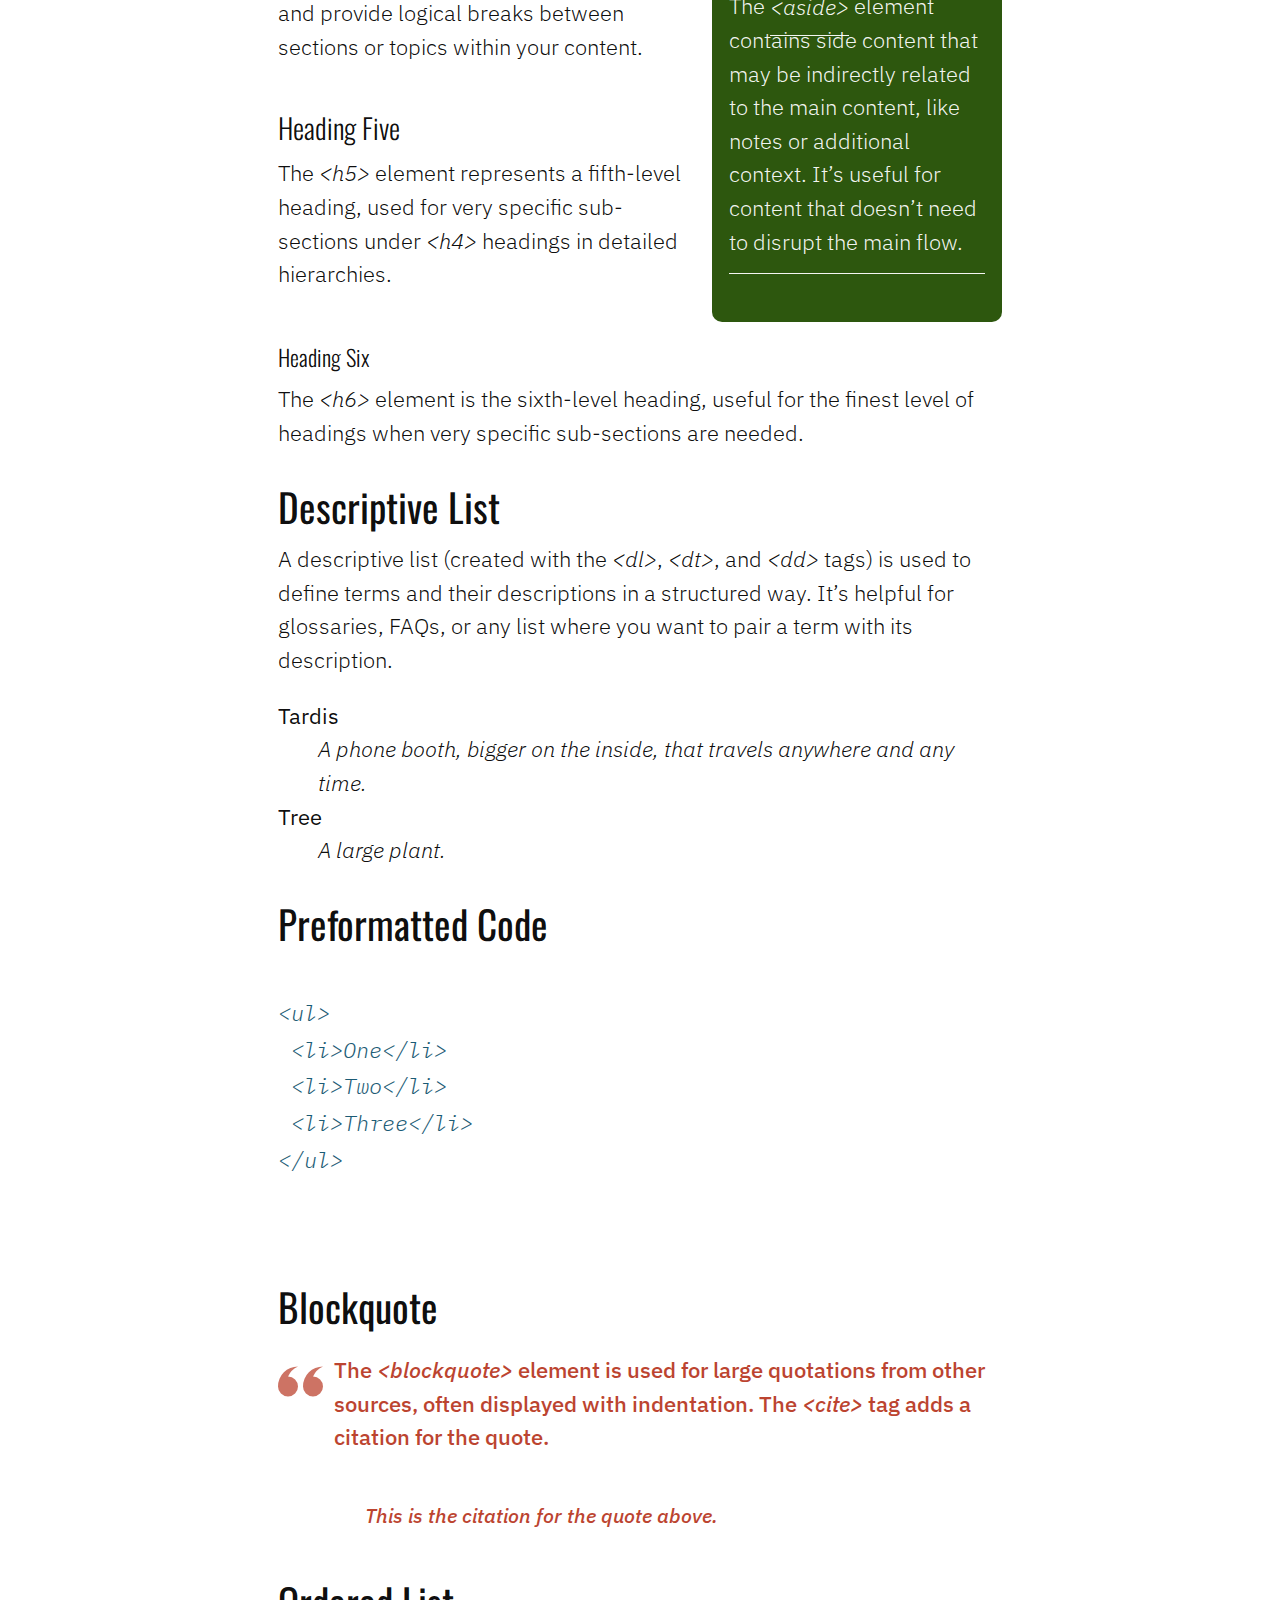
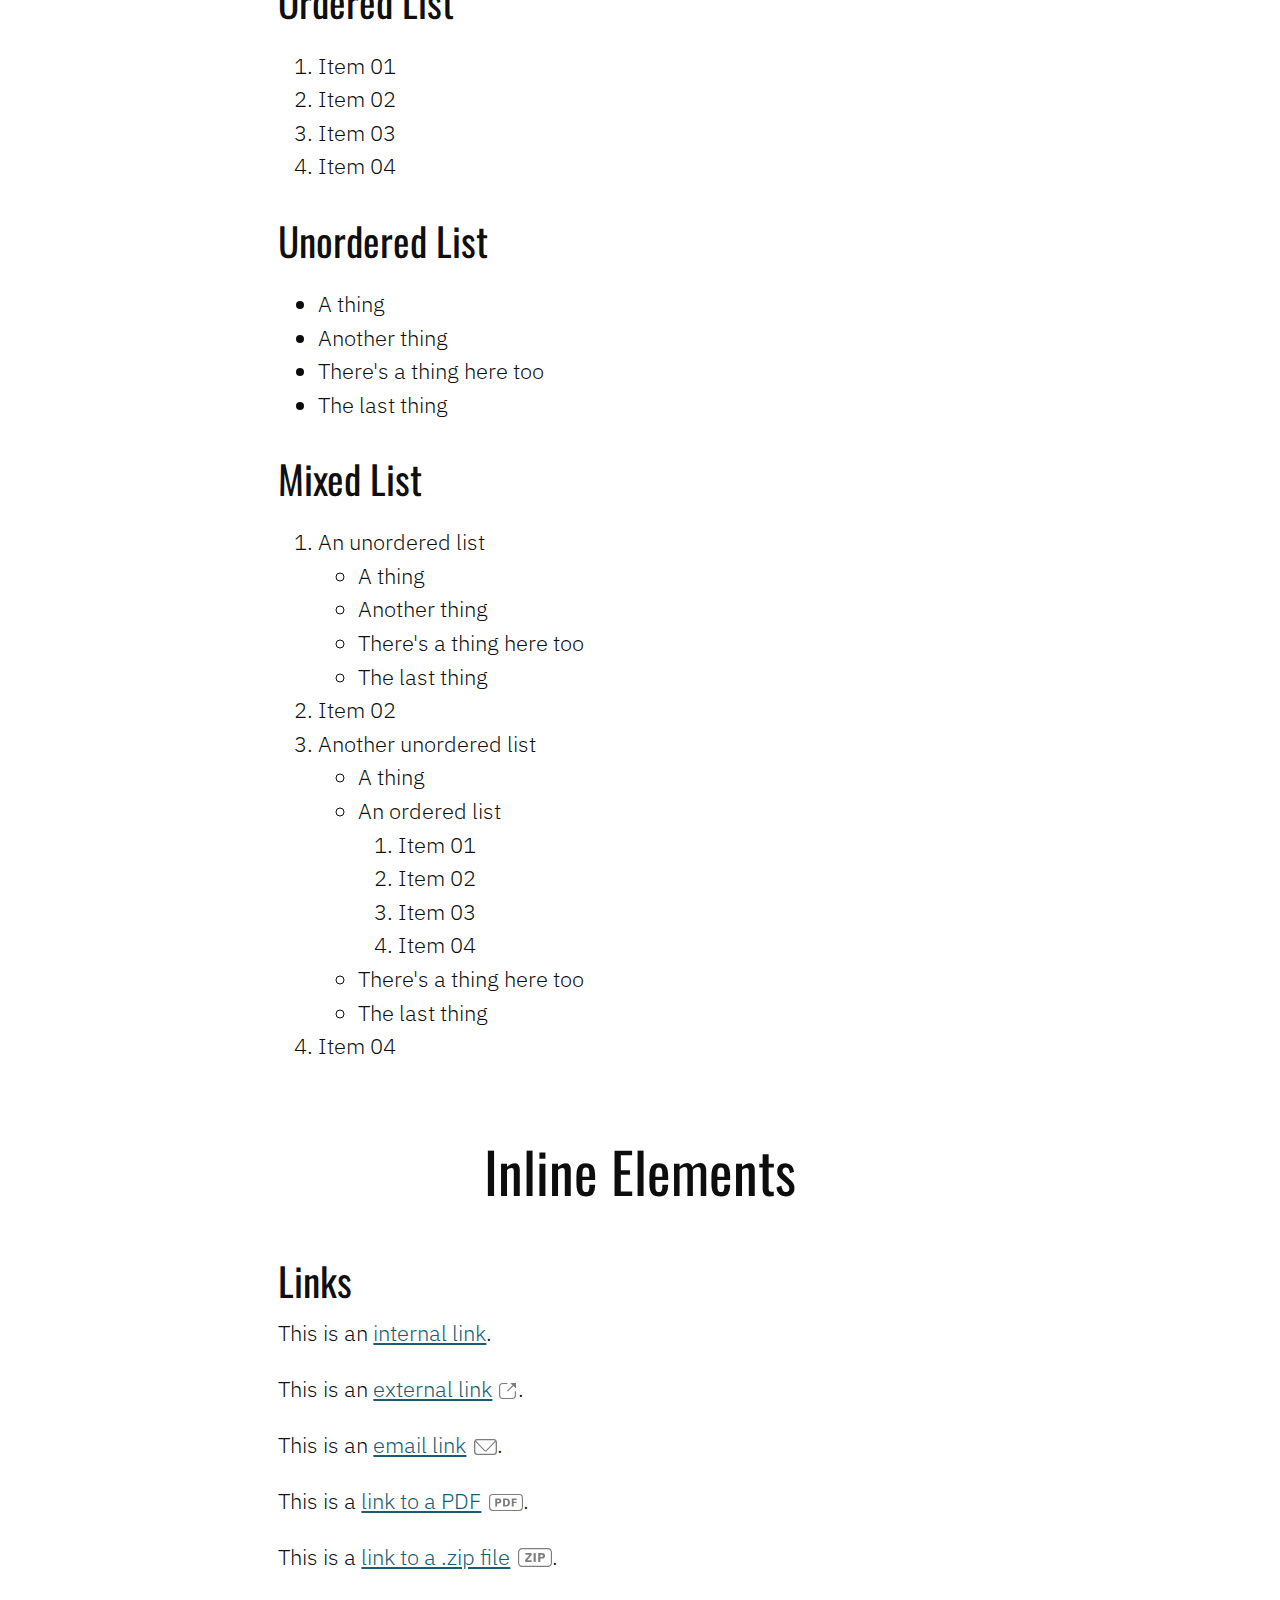
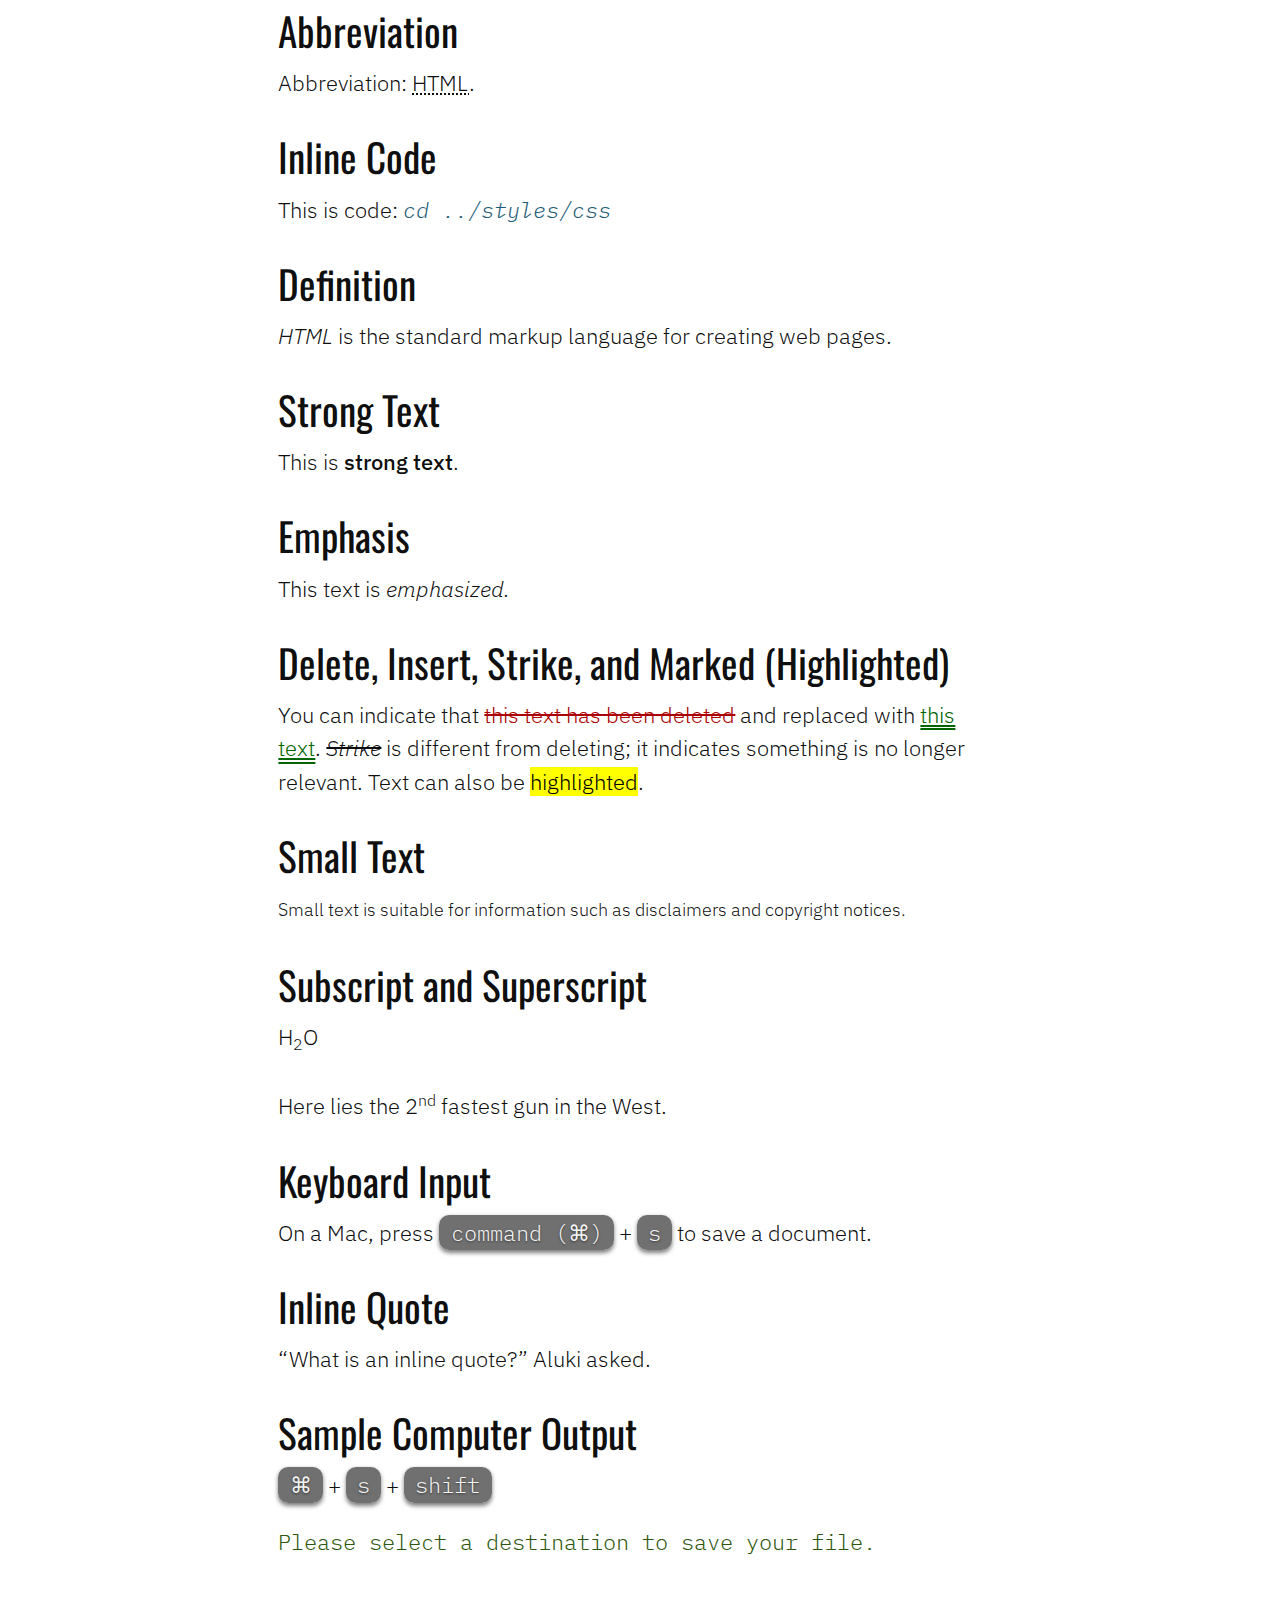
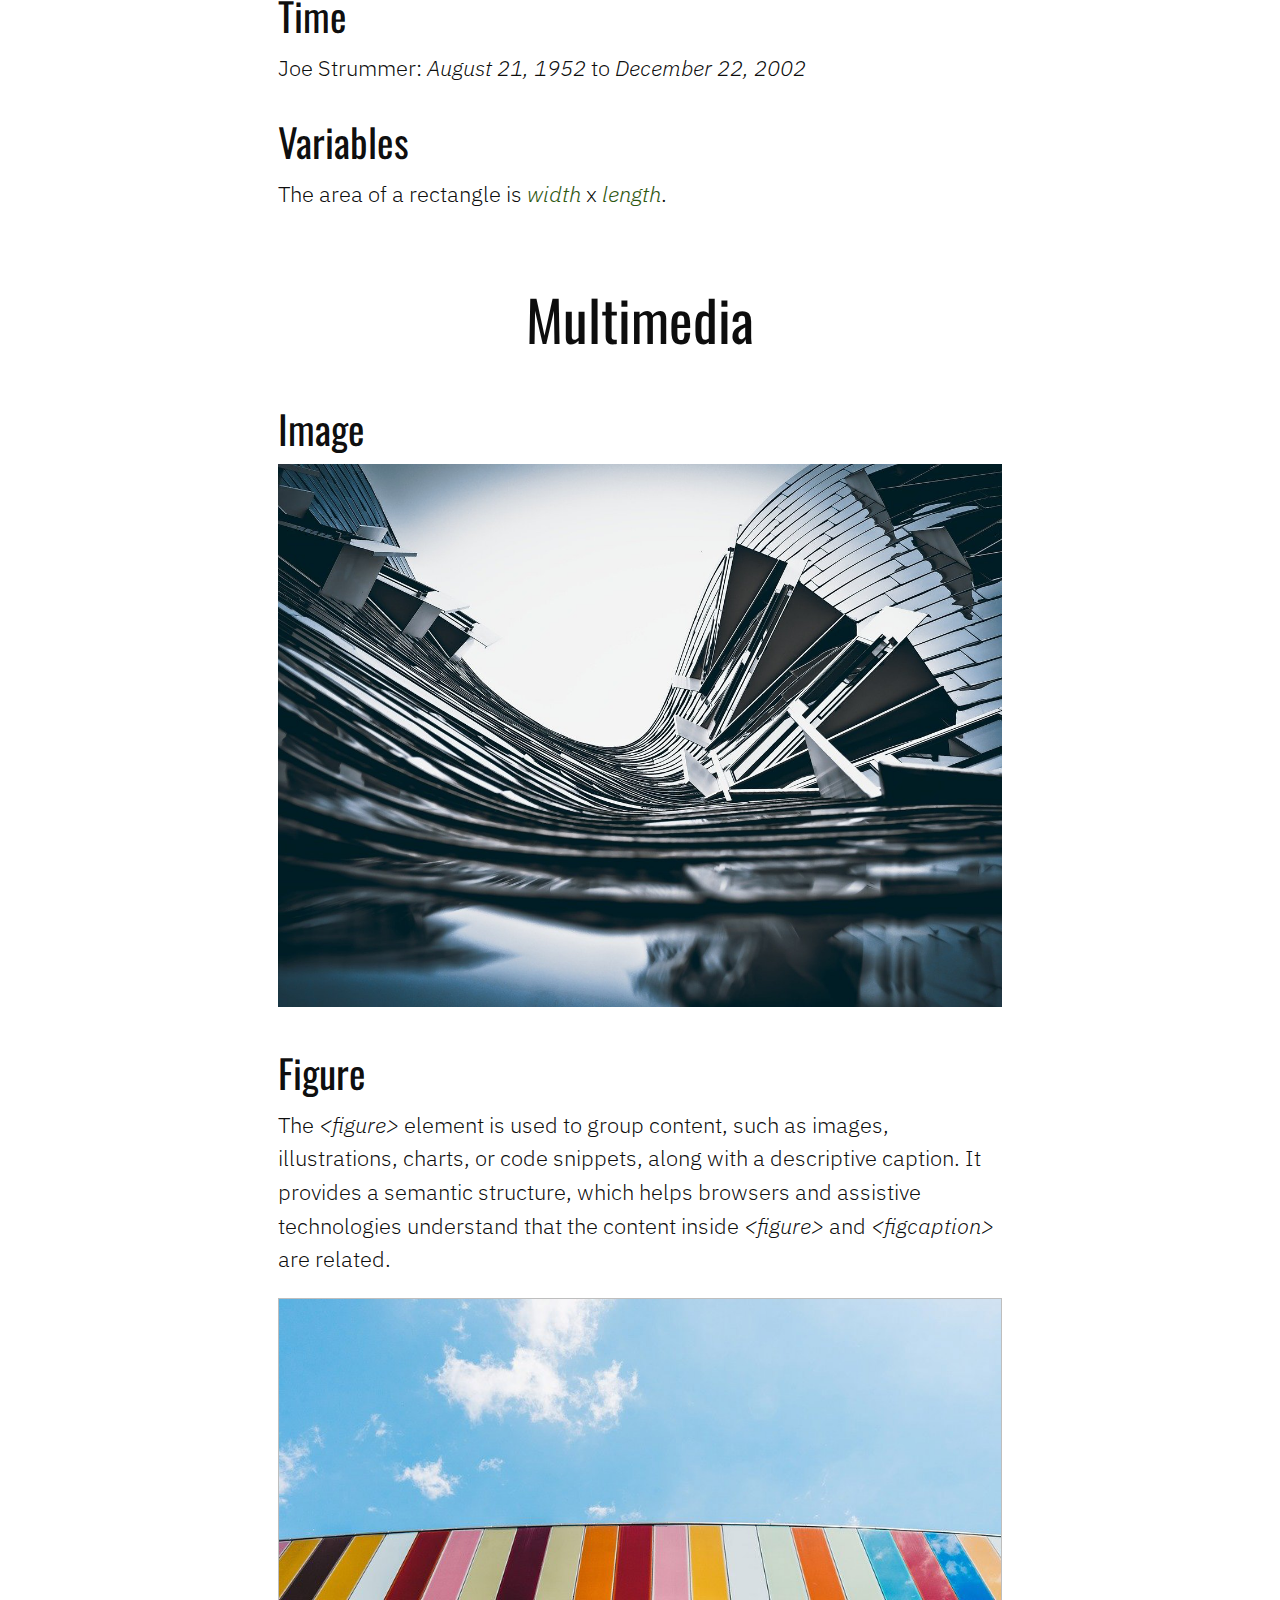
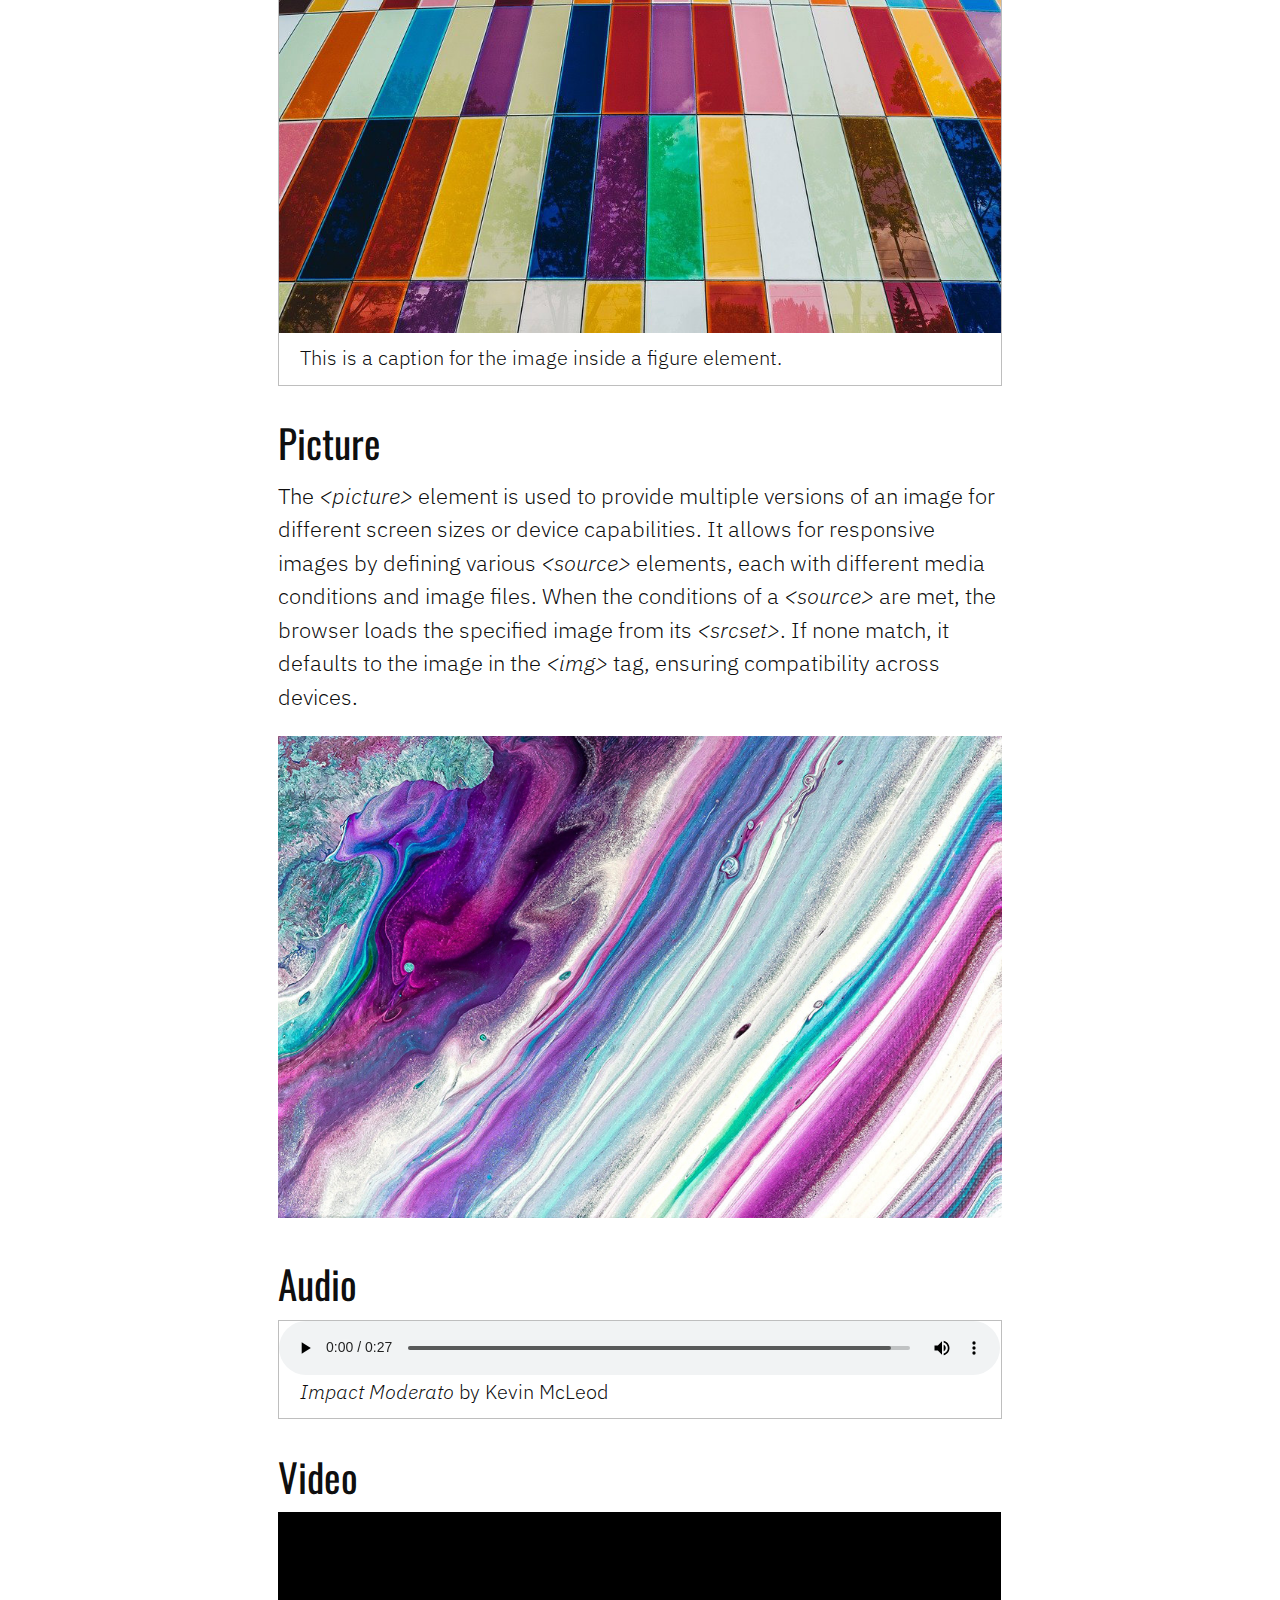
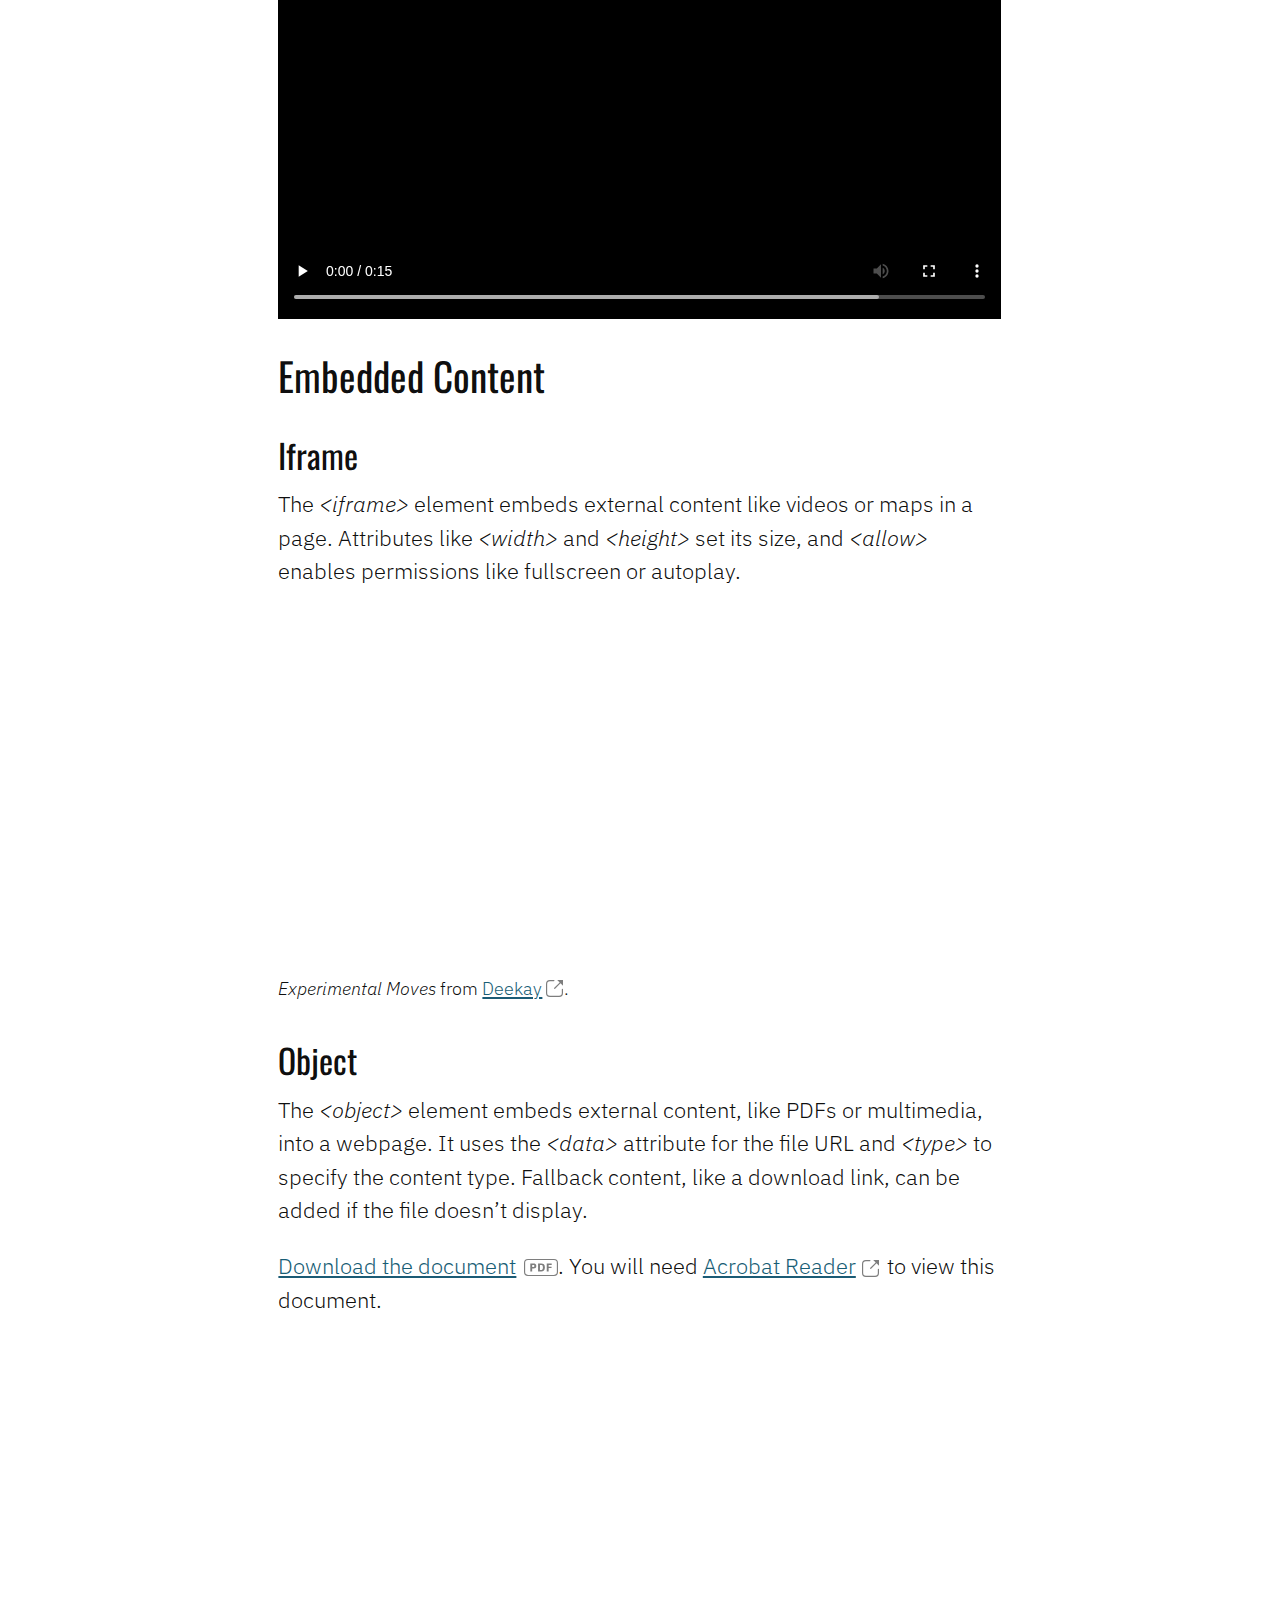
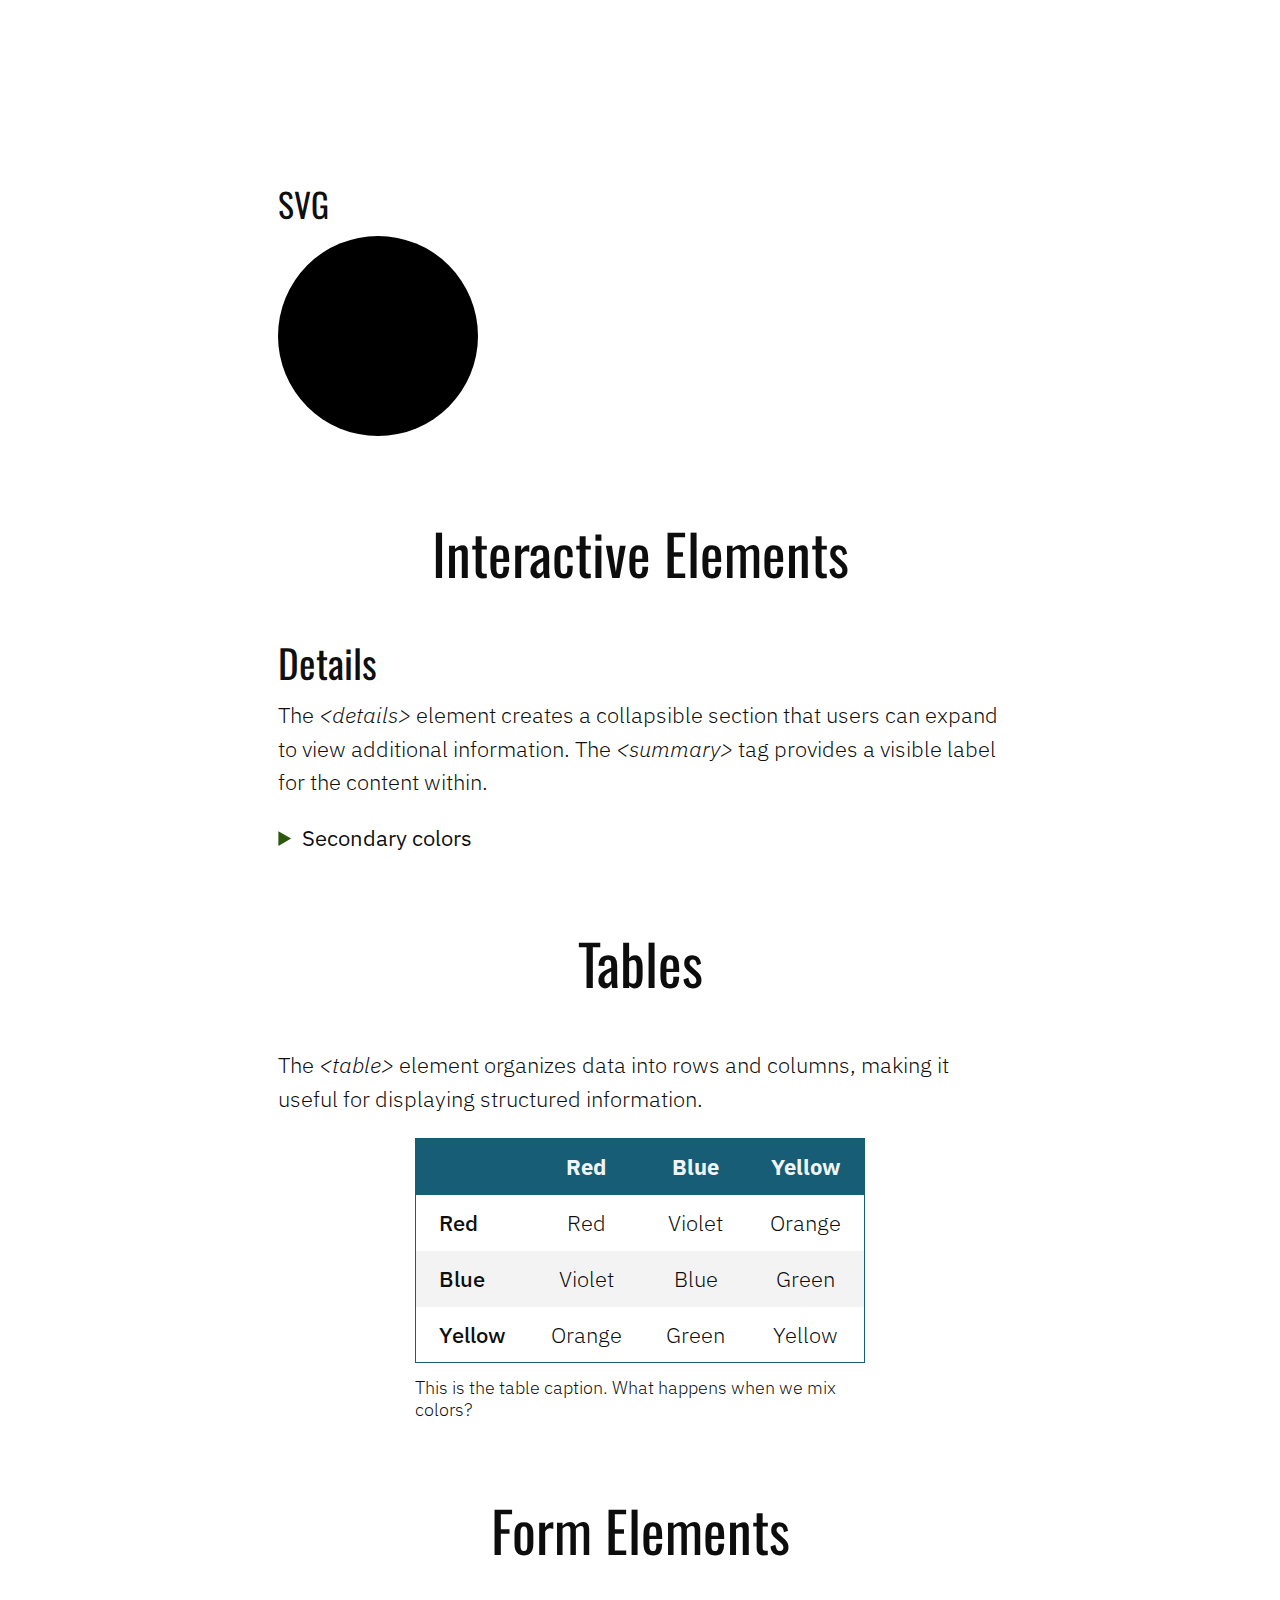
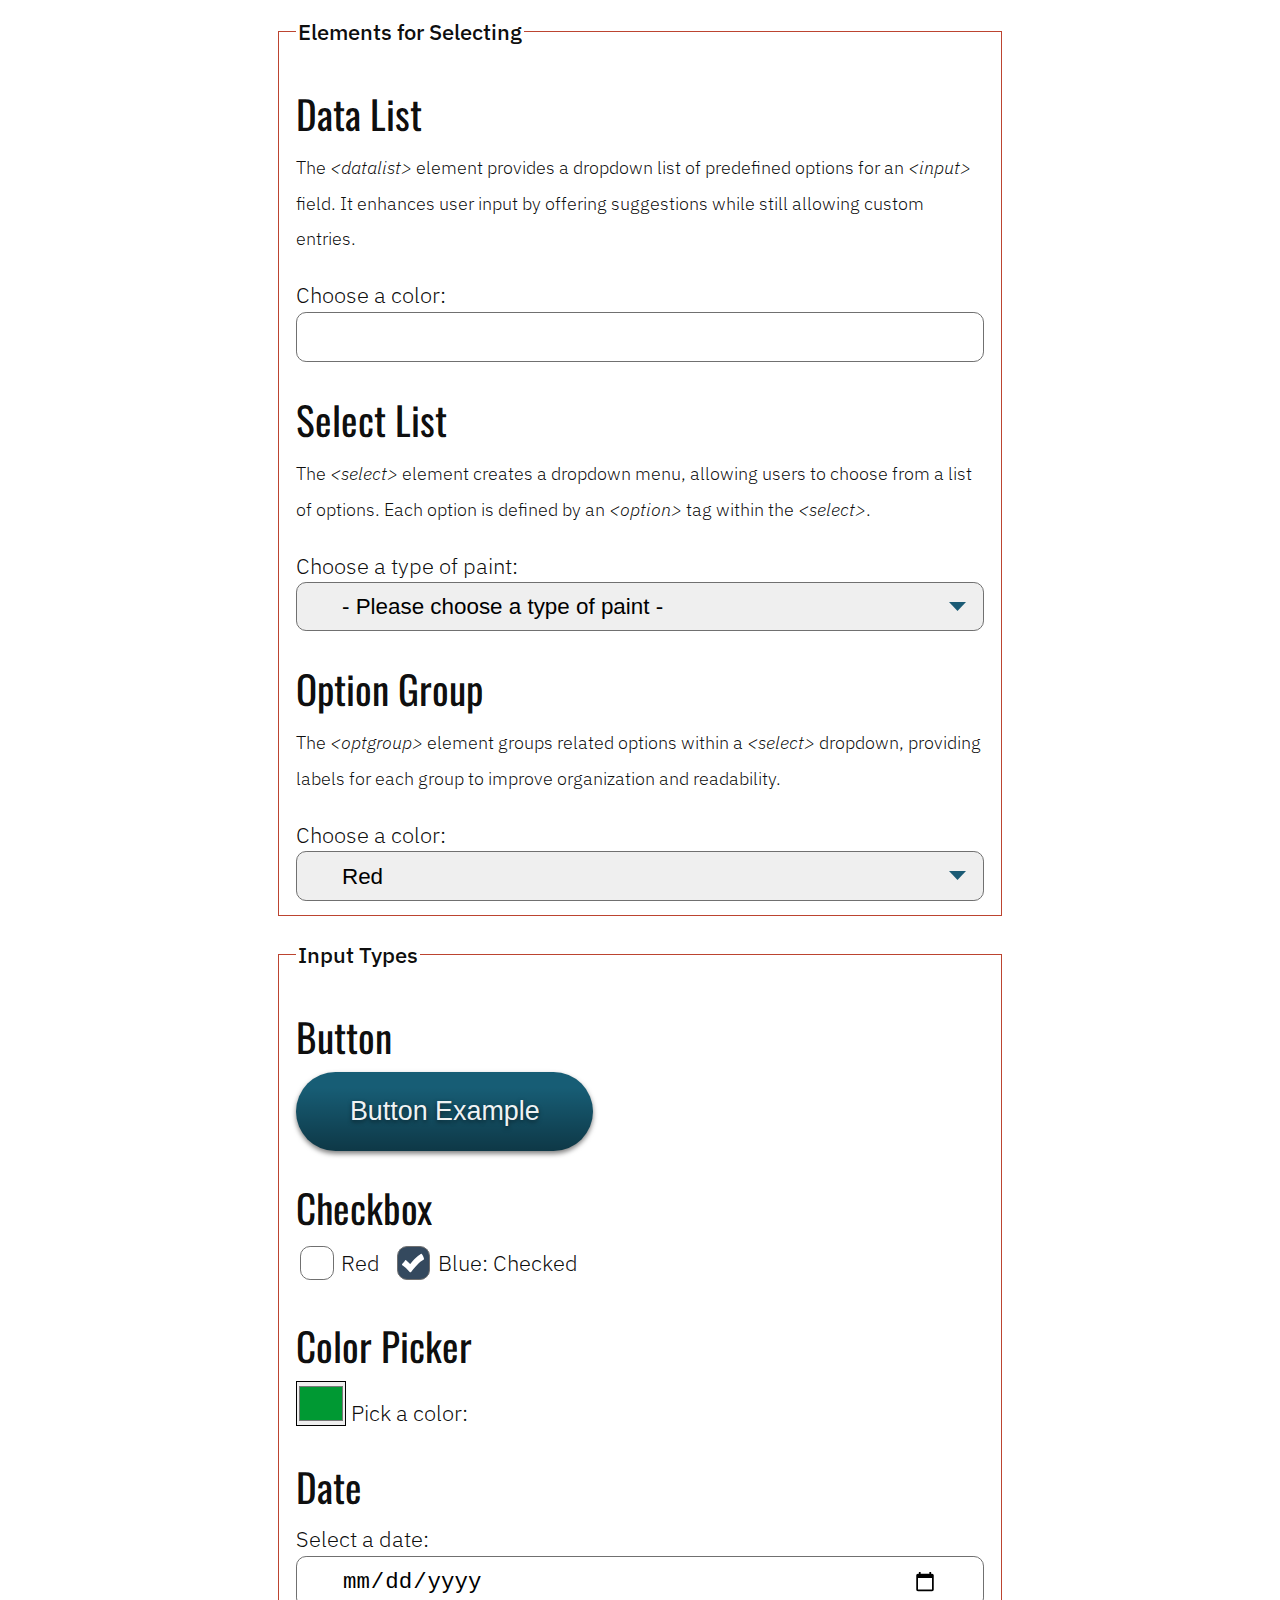
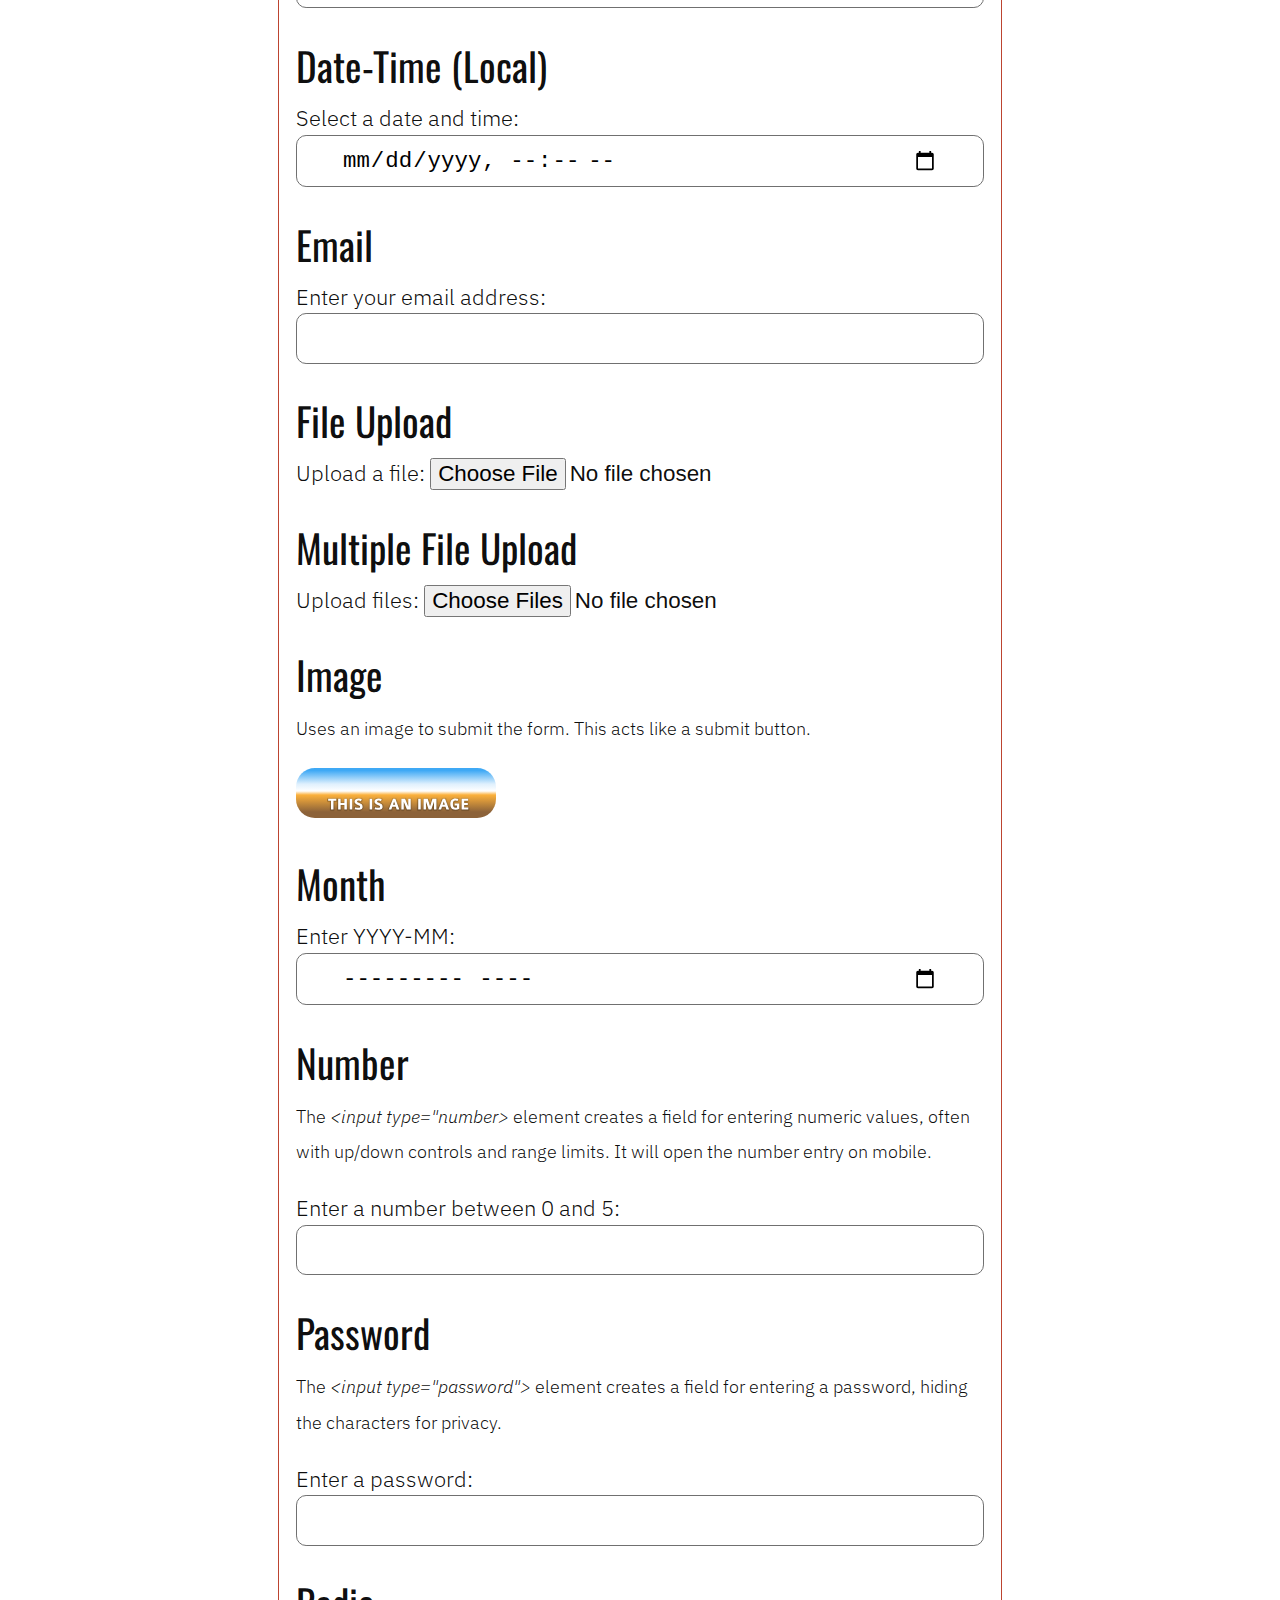
==== commit 43fcb397: "update html starter with more descriptive information on elements" ====
--- a/html-starter/index.html
+++ b/html-starter/index.html
@@ -1,84 +1,110 @@
 <!DOCTYPE html>
 <html lang="en">
-
-<head>
-  <meta charset="UTF-8" />
-  <meta name="viewport" content="width=device-width, initial-scale=1.0" />
-  <link rel="stylesheet" href="./styles/styles.css">
-  <title>HTML Elements</title>
-</head>
-
-<body>
-
-  <header id="header">
-    <h1><abbr title="Hypertext Markup Language">HTML</abbr> Style Starter</h1>
-    <p>This document contains most HTML elements. The intent is to provide sample content to develop base <abbr
-        title="Cascading Style Sheets">CSS</abbr>.</p>
-    <p>In keeping with the goal of clean HTML styling, no classes have been added to this document. There are some 
-      <code>id</code> attributes where necessary.</p>
-    <nav>
-      <ul>
-        <li><a href="#text-content">Text Content</a></li>
-        <li><a href="#inline-elements">Inline Elements</a></li>
-        <li><a href="#multi-media">Multimedia</a></li>
-        <li><a href="#interactive-elements">Interactive Elements</a></li>
-        <li><a href="#tables">Tables</a></li>
-        <li><a href="#form-elements">Form Elements</a></li>
-      </ul>
-    </nav>
-  </header>
-  <hr />
-  <main>
-    <article>
-      <section id="text-content">
-        <h1>Text Content</h1>
-        <p>Lorem ipsum dolor sit amet, consectetur adipisicing elit. Ipsam odit corrupti soluta quaerat, architecto,
-          blanditiis nisi esse incidunt nam harum ullam sit fuga cupiditate! Animi iste officiis itaque veritatis?</p>
-
-        <h2>Heading Two</h2>
-        <p>Lorem ipsum dolor sit amet, consectetur adipisicing elit. Excepturi ea aperiam necessitatibus sequi, enim ex
-          mollitia dolorem fugiat cumque dolorum sint pariatur, facere voluptatem id minima animi nisi eveniet? Quaerat.</p>
-        <p>Lorem ipsum dolor sit amet consectetur adipisicing elit. Fugiat atque nulla placeat mollitia fugit illum qui
-          quae minima quisquam fuga, laboriosam harum itaque voluptatum unde odio quia, explicabo quam sit!</p>
-
-        <h3>Heading Three</h3>
-        <p>Lorem ipsum dolor sit amet consectetur, adipisicing elit. Maiores incidunt neque eveniet, eos nesciunt esse
-          inventore repellendus necessitatibus fugit voluptates molestiae architecto aperiam totam aut, quos facere
-          quibusdam laborum consequuntur.</p>
-
-        <h4>Heading Four</h4>
-        <p>Lorem ipsum dolor sit amet, consectetur adipisicing elit. Laudantium sed minima ad magnam maiores ipsam
-          facilis rerum, excepturi dolore necessitatibus rem voluptatibus pariatur officia architecto aut quam. Numquam,
-          minus culpa?</p>
-        <aside>
-          <p>This is an aside in an article. Provident saepe atque sint earum molestiae.</p>
-          <p>Lorem ipsum dolor sit amet consectetur adipisicing elit. Tempora quis laudantium, eveniet dicta et in veniam
-            ex, provident saepe atque sint?</p>
-        </aside>
-        <p>Lorem ipsum dolor sit amet, consectetur adipisicing elit. Perspiciatis libero fuga iste accusamus ipsum eaque
-          odio, ab dolorum nobis officia voluptatibus nisi nulla voluptatum est nesciunt consequuntur numquam distinctio
-          earum!</p>
-
-        <h5>Heading Five</h5>
-        <p>Lorem ipsum dolor sit amet, consectetur adipisicing elit. Ipsa rerum sint et obcaecati, at perferendis vitae
-          consequuntur quidem quod perspiciatis praesentium! Esse explicabo recusandae voluptatum totam itaque nisi
-          fugiat ea.</p>
-
-        <h6>Heading Six</h6>
-        <p>Lorem ipsum dolor sit amet consectetur adipisicing elit. Voluptatem facere, dolor sint neque facilis
-          consequuntur culpa beatae nobis ipsam! At magnam, magni porro veniam doloremque fugit perspiciatis provident
-          neque quibusdam!</p>
-
-        <h2>Descriptive List</h2>
-        <dl>
-          <dt>Tardis</dt>
-          <dd>A phone booth, bigger on the inside, that travels anywhere and any time.</dd>
-          <dt>Tree</dt>
-          <dd>A large plant.</dd>
-        </dl>
-
-        <h2>Preformatted Code</h2>
-        <pre>
+  <head>
+    <meta charset="UTF-8" />
+    <meta name="viewport" content="width=device-width, initial-scale=1.0" />
+    <link rel="stylesheet" href="./styles/styles.css" />
+    <title>HTML Elements</title>
+  </head>
+
+  <body>
+    <header id="header">
+      <h1><abbr title="Hypertext Markup Language">HTML</abbr> Style Starter</h1>
+      <p>
+        This document contains most HTML elements. The intent is to provide
+        sample content to develop base
+        <abbr title="Cascading Style Sheets">CSS</abbr>.
+      </p>
+      <p>
+        In keeping with the goal of clean HTML styling, no classes have been
+        added to this document. There are some <code>id</code> attributes where
+        necessary.
+      </p>
+      <nav>
+        <ul>
+          <li><a href="#text-content">Text Content</a></li>
+          <li><a href="#inline-elements">Inline Elements</a></li>
+          <li><a href="#multi-media">Multimedia</a></li>
+          <li><a href="#interactive-elements">Interactive Elements</a></li>
+          <li><a href="#tables">Tables</a></li>
+          <li><a href="#form-elements">Form Elements</a></li>
+        </ul>
+      </nav>
+    </header>
+    <hr />
+    <main>
+      <article>
+        <section id="text-content">
+          <h1>Text Content</h1>
+          <p>
+            Description: The <em>&#x3C;h1&#x3E;</em> element is used for the main title or
+            top heading of a page or section, setting it apart as the most
+            important. Search engines and accessibility tools often use
+            <em>&#x3C;h1&#x3E;</em>to understand the main topic of the page.
+          </p>
+
+          <h2>Heading Two</h2>
+          <p>
+            Explanation: The <em>&#x3C;h2&#x3E;</em> tag represents a second-level
+            heading, commonly used to define subtopics within a section. It’s
+            useful for structuring content hierarchically.
+          </p>
+
+          <h3>Heading Three</h3>
+          <p>
+            The <em>&#x3C;h3&#x3E;</em> element is a third-level heading, commonly used
+            under <em>&#x3C;h2&#x3E;</em>headings to further structure content. It aids
+            in creating a well-defined hierarchy.
+          </p>
+
+          <h4>Heading Four</h4>
+          <p>
+            The <em>&#x3C;h4&#x3E;</em> element is a fourth-level heading, used for
+            subdivisions under <em>&#x3C;h3&#x3E;</em> headings for deeper organizational
+            structure.
+          </p>
+          <aside>
+            <p>
+              The <em>&#x3C;aside&#x3E;</em> element contains side content that may be
+              indirectly related to the main content, like notes or additional
+              context. It’s useful for content that doesn’t need to disrupt the
+              main flow.
+            </p>
+          </aside>
+          <p>
+            This is a typical paragraph element. Paragraphs, <em>&#x3C;p&#x3E;</em>,
+            contain blocks of text and provide logical breaks between sections
+            or topics within your content.
+          </p>
+
+          <h5>Heading Five</h5>
+          <p>
+            The <em>&#x3C;h5&#x3E;</em> element represents a fifth-level heading, used
+            for very specific sub-sections under <em>&#x3C;h4&#x3E;</em> headings in
+            detailed hierarchies.
+          </p>
+
+          <h6>Heading Six</h6>
+          <p>
+            The <em>&#x3C;h6&#x3E;</em> element is the sixth-level heading, useful for
+            the finest level of headings when very specific sub-sections are
+            needed.
+          </p>
+
+          <h2>Descriptive List</h2>
+         <p>A descriptive list (created with the <em>&#x3C;dl&#x3E;</em>, <em>&#x3C;dt&#x3E;</em>, and <em>&#x3C;dd&#x3E;</em> tags) is used to define terms and their descriptions in a structured way. It&#8217;s helpful for glossaries, FAQs, or any list where you want to pair a term with its description.</p>
+          <dl>
+            <dt>Tardis</dt>
+            <dd>
+              A phone booth, bigger on the inside, that travels anywhere and any
+              time.
+            </dd>
+            <dt>Tree</dt>
+            <dd>A large plant.</dd>
+          </dl>
+
+          <h2>Preformatted Code</h2>
+          <pre>
           <code>
 &lt;ul&gt;
  &lt;li&gt;One&lt;/li&gt;
@@ -88,443 +114,630 @@
           </code>
         </pre>
 
-        <h2>Blockquote</h2>
-        <blockquote>
-          <p>Lorem ipsum dolor sit amet, consectetur adipisicing elit. Labore fugiat inventore magni voluptates omnis
-            nisi quisquam culpa, velit optio autem doloremque quam unde exercitationem dolorum perspiciatis non at nam!
-            Deleniti.</p>
-          <footer><cite>This is the citation for the quote above.</cite></footer>
-        </blockquote>
-
-        <h2>Ordered List</h2>
-        <ol>
-          <li>Item 01</li>
-          <li>Item 02</li>
-          <li>Item 03</li>
-          <li>Item 04</li>
-        </ol>
-
-        <h2>Unordered List</h2>
+          <h2>Blockquote</h2>
+          <blockquote>
+            <p>
+              <p>The <em>&#x3C;blockquote&#x3E;</em> element is used for large quotations from other sources, often displayed with indentation. The <em>&#x3C;cite&#x3E;</em> tag adds a citation for the quote.</p>
+            </p>
+            <footer>
+              <cite>This is the citation for the quote above.</cite>
+            </footer>
+          </blockquote>
+
+          <h2>Ordered List</h2>
+          <ol>
+            <li>Item 01</li>
+            <li>Item 02</li>
+            <li>Item 03</li>
+            <li>Item 04</li>
+          </ol>
+
+          <h2>Unordered List</h2>
+          <ul>
+            <li>A thing</li>
+            <li>Another thing</li>
+            <li>There's a thing here too</li>
+            <li>The last thing</li>
+          </ul>
+
+          <h2>Mixed List</h2>
+          <ol>
+            <li>
+              An unordered list
+              <ul>
+                <li>A thing</li>
+                <li>Another thing</li>
+                <li>There's a thing here too</li>
+                <li>The last thing</li>
+              </ul>
+            </li>
+            <li>Item 02</li>
+            <li>
+              Another unordered list
+              <ul>
+                <li>A thing</li>
+                <li>
+                  An ordered list
+                  <ol>
+                    <li>Item 01</li>
+                    <li>Item 02</li>
+                    <li>Item 03</li>
+                    <li>Item 04</li>
+                  </ol>
+                </li>
+                <li>There's a thing here too</li>
+                <li>The last thing</li>
+              </ul>
+            </li>
+            <li>Item 04</li>
+          </ol>
+        </section>
+
+        <section id="inline-elements">
+          <h1>Inline Elements</h1>
+
+          <h2>Links</h2>
+          <p>This is an <a href="/index.html">internal link</a>.</p>
+          <p>
+            This is an
+            <a href="https://developer.mozilla.org/en-US/">external link</a>.
+          </p>
+          <p>
+            This is an <a href="mailto:clark.craig@gmail.com">email link</a>.
+          </p>
+          <p>This is a <a href="./assets/DummyLetter.pdf">link to a PDF</a>.</p>
+          <p>
+            This is a
+            <a href="./assets/compressedFile.txt.zip">link to a .zip file</a>.
+          </p>
+
+          <h2>Abbreviation</h2>
+          <p>
+            Abbreviation: <abbr title="Hypertext Markup Language">HTML</abbr>.
+          </p>
+
+          <h2>Inline Code</h2>
+          <p>This is code: <code>cd ../styles/css</code></p>
+
+          <h2>Definition</h2>
+          <p>
+            <dfn>HTML</dfn> is the standard markup language for creating web
+            pages.
+          </p>
+
+          <h2>Strong Text</h2>
+          <p>This is <strong>strong text</strong>.</p>
+
+          <h2>Emphasis</h2>
+          <p>This text is <em>emphasized.</em></p>
+
+          <h2>Delete, Insert, Strike, and Marked (Highlighted)</h2>
+          <p>
+            You can indicate that <del>this text has been deleted</del> and
+            replaced with <ins>this text</ins>. <s>Strike</s> is different from
+            deleting; it indicates something is no longer relevant. Text can
+            also be <mark>highlighted</mark>.
+          </p>
+
+          <h2>Small Text</h2>
+          <p>
+            <small
+              >Small text is suitable for information such as disclaimers and
+              copyright notices.</small
+            >
+          </p>
+
+          <h2>Subscript and Superscript</h2>
+          <p>H<sub>2</sub>O</p>
+          <p>Here lies the 2<sup>nd</sup> fastest gun in the West.</p>
+
+          <h2>Keyboard Input</h2>
+          <p>
+            On a Mac, press <kbd>command (⌘)</kbd> + <kbd>s</kbd> to save a
+            document.
+          </p>
+
+          <h2>Inline Quote</h2>
+          <p><q>What is an inline quote?</q> Aluki asked.</p>
+
+          <h2>Sample Computer Output</h2>
+          <p><kbd>⌘</kbd> + <kbd>s</kbd> + <kbd>shift</kbd></p>
+          <p><samp>Please select a destination to save your file.</samp></p>
+
+          <h2>Time</h2>
+          <p>
+            Joe Strummer: <time datetime="1952-08-21">August 21, 1952</time> to
+            <time datetime="2002-12-22">December 22, 2002</time>
+          </p>
+
+          <h2>Variables</h2>
+          <p>
+            The area of a rectangle is <var>width</var> x <var>length</var>.
+          </p>
+        </section>
+
+        <section id="multi-media">
+          <h1>Multimedia</h1>
+
+          <h2>Image</h2>
+          <img
+            src="./assets/sampleImage.jpg"
+            alt="Modern architecture seen from below"
+          />
+
+          <h2>Figure</h2>
+          <p>The <em>&#x3C;figure&#x3E;</em> element is used to group content, such as images, illustrations, charts, or code snippets, along with a descriptive caption. It provides a semantic structure, which helps browsers and assistive technologies understand that the content inside <em>&#x3C;figure&#x3E;</em> and <em>&#x3C;figcaption&#x3E;</em> are related.</p>
+          <figure>
+            <img
+              src="./assets/sampleFigure.jpg"
+              alt="Looking up at a building covered in multi-colored panels"
+            />
+            <figcaption>
+              This is a caption for the image inside a figure element.
+            </figcaption>
+          </figure>
+
+          <h2>Picture</h2>
+          <p>The <em>&#x3C;picture&#x3E;</em> element is used to provide multiple versions of an image for different screen sizes or device capabilities. It allows for responsive images by defining various <em>&#x3C;source&#x3E;</em> elements, each with different media conditions and image files. When the conditions of a <em>&#x3C;source&#x3E;</em> are met, the browser loads the specified image from its <em>&#x3C;srcset&#x3E;</em>. If none match, it defaults to the image in the <em>&#x3C;img&#x3E;</em> tag, ensuring compatibility across devices.</p>
+          <picture>
+            <source
+              media="(min-width:480px)"
+              srcset="./assets/samplePicture960.jpg"
+            />
+            <source
+              media="(min-width:960px)"
+              srcset="./assets/samplePicture1140.jpg"
+            />
+            <source
+              media="(min-width:1440px)"
+              srcset="./assets/samplePicture1920.jpg"
+            />
+            <img src="./assets/samplePicture480.jpg" alt="Abstract" />
+          </picture>
+
+          <h2>Audio</h2>
+          <figure>
+            <audio
+              controls
+              src="./assets/sampleAudio.mp3"
+              title="Impact Moderato"
+            >
+              Your browser does not support <code><em>&#x3C;code&#x3E;</em></code>, You
+              can <a href="./assets/sampleAudio.mp3">download the file here</a>.
+            </audio>
+            <figcaption><em>Impact Moderato</em> by Kevin McLeod</figcaption>
+          </figure>
+
+          <h2>Video</h2>
+          <video controls src="./assets/sampleVideo.mp4" type="video/mp4">
+            Your browser does not support <code><em>&#x3C;video&#x3E;</em></code>.
+          </video>
+
+          <h2>Embedded Content</h2>
+
+          <h3>Iframe</h3>
+          <p>The <em>&#x3C;iframe&#x3E;</em> element embeds external content like videos or maps in a page. Attributes like <em>&#x3C;width&#x3E;</em> and <em>&#x3C;height&#x3E;</em> set its size, and <em>&#x3C;allow&#x3E;</em> enables permissions like fullscreen or autoplay.</p>
+          <iframe
+            src="https://player.vimeo.com/video/144829896"
+            width="640"
+            height="360"
+            frameborder="0"
+            allow="autoplay; fullscreen"
+            allowfullscreen
+          ></iframe>
+          <p>
+            <small
+              ><em>Experimental Moves</em> from
+              <a href="https://vimeo.com/deekay">Deekay</a>.</small
+            >
+          </p>
+
+          <h3>Object</h3>
+          <p>The <em>&#x3C;object&#x3E;</em> element embeds external content, like PDFs or multimedia, into a webpage. It uses the <em>&#x3C;data&#x3E;</em> attribute for the file URL and <em>&#x3C;type&#x3E;</em> to specify the content type. Fallback content, like a download link, can be added if the file doesn’t display.</p>
+          <object
+            data="./assets/DummyLetter.pdf"
+            type="application/pdf"
+            width="100%"
+            height="500px"
+          >
+            <a href="./assets/DummyLetter.pdf">Download the document</a>. You
+            will need
+            <a href="https://get.adobe.com/reader">Acrobat Reader</a> to view
+            this document.
+          </object>
+
+          <h3>SVG</h3>
+          <svg
+            xmlns="http://www.w3.org/2000/svg"
+            width="200"
+            height="200"
+            viewBox="0 0 200 200"
+          >
+            <circle cx="100" cy="100" r="100" />
+          </svg>
+        </section>
+
+        <section id="interactive-elements">
+          <h1>Interactive Elements</h1>
+
+          <h2>Details</h2>
+          <p>The <em>&#x3C;details&#x3E;</em> element creates a collapsible section that users can expand to view additional information. The <em>&#x3C;summary&#x3E;</em> tag provides a visible label for the content within.</p>
+          <details>
+            <summary>Secondary colors</summary>
+            The resulting color when two primary colors are mixed.
+          </details>
+        </section>
+
+        <section id="tables">
+          <h1>Tables</h1>
+          <p>The <em>&#x3C;table&#x3E;</em> element organizes data into rows and columns, making it useful for displaying structured information.</p>
+          <div class="table">
+            <table>
+              <caption>
+                This is the table caption. What happens when we mix colors?
+              </caption>
+              <thead>
+                <tr>
+                  <td><!--empty--></td>
+                  <th scope="col">Red</th>
+                  <th scope="col">Blue</th>
+                  <th scope="col">Yellow</th>
+                </tr>
+              </thead>
+              <tbody>
+                <tr>
+                  <th scope="row">Red</th>
+                  <td>Red</td>
+                  <td>Violet</td>
+                  <td>Orange</td>
+                </tr>
+                <tr>
+                  <th scope="row">Blue</th>
+                  <td>Violet</td>
+                  <td>Blue</td>
+                  <td>Green</td>
+                </tr>
+                <tr>
+                  <th scope="row">Yellow</th>
+                  <td>Orange</td>
+                  <td>Green</td>
+                  <td>Yellow</td>
+                </tr>
+              </tbody>
+            </table>
+          </div>
+        </section>
+
+        <section id="form-elements">
+          <h1>Form Elements</h1>
+          <form action="get">
+            <fieldset>
+              <legend>Elements for Selecting</legend>
+
+              <h2>Data List</h2>
+              <p><small>The <em>&#x3C;datalist&#x3E;</em> element provides a dropdown list of predefined options for an <em>&#x3C;input&#x3E;</em> field. It enhances user input by offering suggestions while still allowing custom entries.</small></p>
+              <label for="colour-choice">Choose a color:</label>
+              <input
+                list="colour-choice"
+                id="colour-choice"
+                name="colour-choice"
+              />
+              <datalist id="colour-choice">
+                <option value="Red"></option>
+                <option value="Blue"></option>
+                <option value="Yellow"></option>
+                <option value="Violet"></option>
+                <option value="Green"></option>
+                <option value="Orange"></option>
+              </datalist>
+
+              <h2>Select List</h2>
+              <p><small>The <em>&#x3C;select&#x3E;</em> element creates a dropdown menu, allowing users to choose from a list of options. Each option is defined by an <em>&#x3C;option&#x3E;</em> tag within the <em>&#x3C;select&#x3E;</em>.</small></p>
+              <label for="paint-select">Choose a type of paint:</label>
+              <select name="paint" id="paint-select">
+                <option value="">- Please choose a type of paint -</option>
+                <option value="oil">Oil</option>
+                <option value="acrylic">Acrylic</option>
+                <option value="water-colour">Water Colour</option>
+                <option value="tempra">Tempra</option>
+                <option value="encaustic">Encaustic</option>
+                <option value="latex">Latex</option>
+              </select>
+
+              <h2>Option Group</h2>
+              <p><small>The <em>&#x3C;optgroup&#x3E;</em> element groups related options within a <em>&#x3C;select&#x3E;</em> dropdown, providing labels for each group to improve organization and readability.</small></p>
+              <label for="choose-a-colour">Choose a color:</label>
+              <select id="choose-a-colour">
+                <optgroup label="Primary Colors">
+                  <option>Red</option>
+                  <option>Yellow</option>
+                  <option>Blue</option>
+                </optgroup>
+                <optgroup label="Secondary Colors">
+                  <option>Green</option>
+                  <option>Violet</option>
+                  <option>Orange</option>
+                </optgroup>
+              </select>
+            </fieldset>
+
+            <fieldset>
+              <legend>Input Types</legend>
+
+              <h2>Button</h2>
+              <input type="button" value="Button Example" />
+
+              <h2>Checkbox</h2>
+              <div class="checkbox">
+                <input type="checkbox" id="my-checkbox-red" name="my-red" />
+                <label for="my-checkbox-red">Red</label>
+              </div>
+
+              <div class="checkbox">
+                <input
+                  type="checkbox"
+                  id="my-checkbox-blue-checked"
+                  name="my-checkbox-blue-checked"
+                  checked
+                />
+                <label for="my-checkbox-blue-checked">Blue: Checked</label>
+              </div>
+
+              <h2>Color Picker</h2>
+              <input
+                type="color"
+                id="my-colour-picker"
+                name="my-colour-picker"
+                value="#009933"
+              />
+              <label for="my-colour-picker">Pick a color:</label>
+
+              <h2>Date</h2>
+              <label for="my-date">Select a date:</label>
+              <input type="date" id="my-date" name="my-date" />
+
+              <h2>Date-Time (Local)</h2>
+              <label for="my-datetime-local">Select a date and time:</label>
+              <input
+                type="datetime-local"
+                id="my-datetime-local"
+                name="my-datetime-local"
+              />
+
+              <h2>Email</h2>
+              <label for="my-email">Enter your email address:</label>
+              <input type="email" id="my-email" name="my-email" />
+
+              <h2>File Upload</h2>
+              <label for="my-file">Upload a file:</label>
+              <input type="file" id="my-file" name="my-file" />
+
+              <h2>Multiple File Upload</h2>
+              <label for="my-files">Upload files:</label>
+              <input type="file" id="my-files" name="my-files" multiple />
+
+              <h2>Image</h2>
+              <p><small>Uses an image to submit the form. This acts like a submit button.</small></p>
+              <input
+                type="image"
+                id="my-image"
+                alt="This is an image"
+                src="./assets/buttonImage.svg"
+              />
+
+              <h2>Month</h2>
+              <label for="my-month">Enter YYYY-MM:</label>
+              <input type="month" id="my-month" name="my-month" />
+
+              <h2>Number</h2>
+              <p><small>The <em>&#x3C;input type="number&#x3E;</em> element creates a field for entering numeric values, often with up/down controls and range limits. It will open the number entry on mobile.</small></p>
+              <label for="my-number">Enter a number between 0 and 5:</label>
+              <input
+                type="number"
+                id="my-number"
+                name="my-number"
+                min="0"
+                max="5"
+              />
+
+              <h2>Password</h2>
+              <p><small>The <em>&#x3C;input type="password"&#x3E;</em> element creates a field for entering a password, hiding the characters for privacy.</small></p>
+              <label for="my-password">Enter a password:</label>
+              <input type="password" id="my-password" name="my-password" />
+
+              <h2>Radio</h2>
+              <p><small>Use radios when a use can only select one thing</small></p>
+              <div class="radio">
+                <input
+                  type="radio"
+                  id="my-radio-red"
+                  name="my-radio-colour"
+                  value="red"
+                />
+                <label for="my-radio-red">Red</label>
+              </div>
+
+              <div class="radio">
+                <input
+                  type="radio"
+                  id="my-radio-green"
+                  name="my-radio-colour"
+                  value="green"
+                />
+                <label for="my-radio-green">Green</label>
+              </div>
+
+              <div class="radio">
+                <input
+                  type="radio"
+                  id="my-radio-blue"
+                  name="my-radio-colour"
+                  value="blue"
+                />
+                <label for="my-radio-blue">Blue</label>
+              </div>
+
+              <div class="radio">
+                <input
+                  type="radio"
+                  id="my-radio-yellow"
+                  name="my-radio-colour"
+                  value="yellow"
+                  checked
+                />
+                <label for="my-radio-yellow">Yellow: Checked</label>
+              </div>
+
+              <h2>Range</h2>
+              <p><small>The <em>&#x3C;input type="range"&#x3E;</em> element creates a slider control for selecting a value within a specified range.</small></p>
+              <div class="range">
+                <input
+                  type="range"
+                  id="my-range"
+                  name="my-range"
+                  min="0"
+                  max="10"
+                />
+                <label for="my-range">Enter something between 0 and 10:</label>
+              </div>
+
+              <h2>Search</h2>
+              <p><small>The <em>&#x3C;input type="search"&#x3E;</em> element creates a search field, optimized for entering search queries.</p>
+              <label for="my-search">Search for something:</label></label>
+              <input
+                type="search"
+                name="my-search"
+                id="my-search"
+                aria-label="Search through the pages"
+              />
+
+              <h2>Telephone Number</h2>
+              <p><small>The <em>&#x3C;input type="tel"&#x3E;</em> element creates a field for entering a telephone number, often with mobile-optimized input.</small></p>
+              <label for="my-phone">Enter a phone number:</label>
+              <input type="tel" id="my-phone" name="my-phone" />
+
+              <h2>Text Input</h2>
+              <label for="my-text">Text input:</label>
+              <input type="text" id="my-text" name="my-text" />
+
+              <h2>Text Input (Required)</h2>
+              <label for="my-text-required">Text input (required):</label>
+              <input
+                type="text"
+                id="my-text-required"
+                name="my-text-required"
+                required
+              />
+
+              <h2>Time</h2>
+              <label for="my-time">Enter a time:</label>
+              <input type="time" id="my-time" name="my-time" />
+
+              <h2>URL</h2>
+              <label for="my-url">Enter a URL:</label>
+              <input
+                type="url"
+                id="my-url"
+                name="my-url"
+                placeholder="https://craigclark.ca"
+              />
+
+              <h2>Week</h2>
+              <label for="my-week">Choose a week:</label>
+              <input type="week" id="my-week" name="my-week" />
+            </fieldset>
+
+            <fieldset>
+              <legend>Other Form Elements</legend>
+
+              <h2>Meter</h2>
+              <p><small>The <em>&#x3C;meter&#x3E;</em> element represents a scalar measurement within a known range, such as a grade or progress level.</small></p>
+              Grade:
+              <meter
+                id="my-grade"
+                name="my-grade"
+                min="0"
+                max="100"
+                low="50"
+                high="100"
+                value="75"
+              ></meter>
+
+              <h2>Progress</h2>
+              Progress:
+              <progress id="my-progress" max="100" value="75">75%</progress>
+
+              <h2>Textarea</h2>
+              <label for="my-textarea">Enter some text here:</label>
+              <textarea
+                id="my-textarea"
+                name="my-textarea"
+                placeholder="Enter some text here…"
+              ></textarea>
+            </fieldset>
+
+            <h2>Submit</h2>
+            <p><small>
+              The submit button should be in the input type section, but it's at
+              the bottom because that's where we typically expect to see it.</small>
+            </p>
+            <input type="submit" value="Submit this form" />
+          </form>
+        </section>
+      </article>
+    </main>
+    <hr />
+    <footer>
+      <address>
+        555 Somestreet<br />
+        Iqaluit, Nunavut<br />
+        X0A 0H0<br />
+        <a href="mailto:example@example.com">example@example.com</a><br />
+        <a href="tel:+15555555555">(555) 555-5555</a>
+      </address>
+
+      <nav>
         <ul>
-          <li>A thing</li>
-          <li>Another thing</li>
-          <li>There's a thing here too</li>
-          <li>The last thing</li>
+          <li>
+            <a
+              href="https://www.linkedin.com/in/craigclarkcc/"
+              aria-label="LinkedIn"
+            >
+              <svg
+                xmlns="http://www.w3.org/2000/svg"
+                viewBox="0 0 65 64.92"
+                aria-labelledby="icon-social-linkedin-title icon-social-linkedin-desc"
+                role="img"
+              >
+                <title id="icon-social-linkedin-title">LinkedIn</title>
+                <desc id="icon-social-linkedin-desc">Connect on LinkedIn</desc>
+                <path
+                  class="icon-social-linkedin"
+                  d="...LinkedIn SVG Path..."
+                />
+              </svg>
+            </a>
+          </li>
+          <li>
+            <a
+              href="https://pixabay.com/users/craigclark-1594966/"
+              aria-label="Pixabay"
+            >
+              <svg
+                xmlns="http://www.w3.org/2000/svg"
+                viewBox="0 0 65 65"
+                aria-labelledby="icon-social-pixabay-title icon-social-pixabay-desc"
+                role="img"
+              >
+                <title id="icon-social-pixabay-title">Pixabay</title>
+                <desc id="icon-social-pixabay-desc">Get images on Pixabay</desc>
+                <path class="icon-social-pixabay" d="...Pixabay SVG Path..." />
+              </svg>
+            </a>
+          </li>
         </ul>
-
-        <h2>Mixed List</h2>
-        <ol>
-          <li>An unordered list
-            <ul>
-              <li>A thing</li>
-              <li>Another thing</li>
-              <li>There's a thing here too</li>
-              <li>The last thing</li>
-            </ul>
-          </li>
-          <li>Item 02</li>
-          <li>Another unordered list
-            <ul>
-              <li>A thing</li>
-              <li>An ordered list
-                <ol>
-                  <li>Item 01</li>
-                  <li>Item 02</li>
-                  <li>Item 03</li>
-                  <li>Item 04</li>
-                </ol>
-              </li>
-              <li>There's a thing here too</li>
-              <li>The last thing</li>
-            </ul>
-          </li>
-          <li>Item 04</li>
-        </ol>
-      </section>
-
-      <section id="inline-elements">
-        <h1>Inline Elements</h1>
-
-        <h2>Links</h2>
-        <p>This is an <a href="/index.html">internal link</a>.</p>
-        <p>This is an <a href="https://developer.mozilla.org/en-US/">external link</a>.</p>
-        <p>This is an <a href="mailto:clark.craig@gmail.com">email link</a>.</p>
-        <p>This is a <a href="./assets/DummyLetter.pdf">link to a PDF</a>.</p>
-        <p>This is a <a href="./assets/compressedFile.txt.zip">link to a .zip file</a>.</p>
-
-        <h2>Abbreviation</h2>
-        <p>Abbreviation: <abbr title="Hypertext Markup Language">HTML</abbr>.</p>
-
-        <h2>Inline Code</h2>
-        <p>This is code: <code>cd ../styles/css</code></p>
-
-        <h2>Definition</h2>
-        <p><dfn>HTML</dfn> is the standard markup language for creating web pages.</p>
-
-        <h2>Strong Text</h2>
-        <p>This is <strong>strong text</strong>.</p>
-
-        <h2>Emphasis</h2>
-        <p>This text is <em>emphasized.</em></p>
-
-        <h2>Delete, Insert, Strike, and Marked (Highlighted)</h2>
-        <p>You can indicate that <del>this text has been deleted</del> and replaced with <ins>this text</ins>. 
-          <s>Strike</s> is different from deleting; it indicates something is no longer relevant. 
-          Text can also be <mark>highlighted</mark>.</p>
-
-        <h2>Small Text</h2>
-        <p><small>Small text is suitable for information such as disclaimers and copyright notices.</small></p>
-
-        <h2>Subscript and Superscript</h2>
-        <p>H<sub>2</sub>O</p>
-        <p>Here lies the 2<sup>nd</sup> fastest gun in the West.</p>
-
-        <h2>Keyboard Input</h2>
-        <p>On a Mac, press <kbd>command (⌘)</kbd> + <kbd>s</kbd> to save a document.</p>
-
-        <h2>Inline Quote</h2>
-        <p><q>What is all this lorem stuff</q> Aluki asked.</p>
-
-        <h2>Sample Computer Output</h2>
-        <p><kbd>⌘</kbd> + <kbd>s</kbd> + <kbd>shift</kbd></p>
-        <p><samp>Please select a destination to save your file.</samp></p>
-
-        <h2>Time</h2>
-        <p>Joe Strummer: <time datetime="1952-08-21">August 21, 1952</time> to <time datetime="2002-12-22">December 22,
-            2002</time></p>
-
-        <h2>Variables</h2>
-        <p>The area of a rectangle is <var>width</var> x <var>length</var>.</p>
-      </section>
-
-      <section id="multi-media">
-        <h1>Multimedia</h1>
-
-        <h2>Image</h2>
-        <img src="./assets/sampleImage.jpg" alt="Modern architecture seen from below" />
-
-        <h2>Figure</h2>
-        <figure>
-          <img src="./assets/sampleFigure.jpg" alt="Looking up at a building covered in multi-colored panels" />
-          <figcaption>This is a caption for the image inside a figure element.</figcaption>
-        </figure>
-
-        <h2>Picture</h2>
-        <picture>
-          <source media="(min-width:480px)" srcset="./assets/samplePicture960.jpg">
-          <source media="(min-width:960px)" srcset="./assets/samplePicture1140.jpg">
-          <source media="(min-width:1440px)" srcset="./assets/samplePicture1920.jpg">
-          <img src="./assets/samplePicture480.jpg" alt="Abstract" />
-        </picture>
-
-        <h2>Audio</h2>
-        <figure>
-          <audio controls src="./assets/sampleAudio.mp3" title="Impact Moderato">Your browser does not support 
-            <code>&#x3C;code&#x3E;</code>, You can <a href="./assets/sampleAudio.mp3">download the file
-              here</a>.
-          </audio>
-          <figcaption><em>Impact Moderato</em> by Kevin McLeod</figcaption>
-        </figure>
-
-        <h2>Video</h2>
-        <video controls src="./assets/sampleVideo.mp4" type="video/mp4">Your browser does not support 
-          <code>&#x3C;video&#x3E;</code>.
-        </video>
-
-        <h2>Embedded Content</h2>
-
-        <h3>Iframe</h3>
-        <iframe src="https://player.vimeo.com/video/144829896" width="640" height="360" frameborder="0" 
-          allow="autoplay; fullscreen" allowfullscreen></iframe>
-        <p><small><em>Experimental Moves</em> from <a href="https://vimeo.com/deekay">Deekay</a>.</small></p>
-
-        <h3>Object</h3>
-        <object data="./assets/DummyLetter.pdf" type="application/pdf" width="100%" height="500px">
-          <a href="./assets/DummyLetter.pdf">Download the document</a>. You will need 
-          <a href="https://get.adobe.com/reader">Acrobat Reader</a> to view this document.
-        </object>
-
-        <h3>SVG</h3>
-        <svg xmlns="http://www.w3.org/2000/svg" width="200" height="200" viewBox="0 0 200 200">
-          <circle cx="100" cy="100" r="100" />
-        </svg>
-      </section>
-
-      <section id="interactive-elements">
-        <h1>Interactive Elements</h1>
-
-        <h2>Details</h2>
-        <details>
-          <summary>Secondary colors</summary>
-          The resulting color when two primary colors are mixed.
-        </details>
-      </section>
-
-      <section id="tables">
-        <h1>Tables</h1>
-        <div class="table">
-          <table>
-            <caption>This is the table caption. What happens when we mix colors?</caption>
-            <thead>
-              <tr>
-                <td><!--empty--></td>
-                <th scope="col">Red</th>
-                <th scope="col">Blue</th>
-                <th scope="col">Yellow</th>
-              </tr>
-            </thead>
-            <tbody>
-              <tr>
-                <th scope="row">Red</th>
-                <td>Red</td>
-                <td>Violet</td>
-                <td>Orange</td>
-              </tr>
-              <tr>
-                <th scope="row">Blue</th>
-                <td>Violet</td>
-                <td>Blue</td>
-                <td>Green</td>
-              </tr>
-              <tr>
-                <th scope="row">Yellow</th>
-                <td>Orange</td>
-                <td>Green</td>
-                <td>Yellow</td>
-              </tr>
-            </tbody>
-          </table>
-        </div>
-      </section>
-
-      <section id="form-elements">
-        <h1>Form Elements</h1>
-        <form action="get">
-          <fieldset>
-            <legend>Elements for Selecting</legend>
-
-            <h2>Data List</h2>
-            <label for="colour-choice">Choose a color:</label>
-            <input list="colour-choice" id="colour-choice" name="colour-choice" />
-            <datalist id="colour-choice">
-              <option value="Red">
-              <option value="Blue">
-              <option value="Yellow">
-              <option value="Violet">
-              <option value="Green">
-              <option value="Orange">
-            </datalist>
-
-            <h2>Select List</h2>
-            <label for="paint-select">Choose a type of paint:</label>
-            <select name="paint" id="paint-select">
-              <option value="">- Please choose a type of paint -</option>
-              <option value="oil">Oil</option>
-              <option value="acrylic">Acrylic</option>
-              <option value="water-colour">Water Colour</option>
-              <option value="tempra">Tempra</option>
-              <option value="encaustic">Encaustic</option>
-              <option value="latex">Latex</option>
-            </select>
-
-            <h2>Option Group</h2>
-            <label for="choose-a-colour">Choose a color:</label>
-            <select id="choose-a-colour">
-              <optgroup label="Primary Colors">
-                <option>Red</option>
-                <option>Yellow</option>
-                <option>Blue</option>
-              </optgroup>
-              <optgroup label="Secondary Colors">
-                <option>Green</option>
-                <option>Violet</option>
-                <option>Orange</option>
-              </optgroup>
-            </select>
-          </fieldset>
-
-          <fieldset>
-            <legend>Input Types</legend>
-
-            <h2>Button</h2>
-            <input type="button" value="Button Example">
-
-            <h2>Checkbox</h2>
-            <div class="checkbox">
-              <input type="checkbox" id="my-checkbox-red" name="my-red">
-              <label for="my-checkbox-red">Red</label>
-            </div>
-
-            <div class="checkbox">
-              <input type="checkbox" id="my-checkbox-blue-checked" name="my-checkbox-blue-checked" checked>
-              <label for="my-checkbox-blue-checked">Blue: Checked</label>
-            </div>
-
-            <h2>Color Picker</h2>
-            <input type="color" id="my-colour-picker" name="my-colour-picker" value="#009933">
-            <label for="my-colour-picker">Pick a color:</label>
-
-            <h2>Date</h2>
-            <label for="my-date">Select a date:</label>
-            <input type="date" id="my-date" name="my-date">
-
-            <h2>Date-Time (Local)</h2>
-            <label for="my-datetime-local">Select a date and time:</label>
-            <input type="datetime-local" id="my-datetime-local" name="my-datetime-local">
-
-            <h2>Email</h2>
-            <label for="my-email">Enter your email address:</label>
-            <input type="email" id="my-email" name="my-email">
-
-            <h2>File Upload</h2>
-            <label for="my-file">Upload a file:</label>
-            <input type="file" id="my-file" name="my-file">
-
-            <h2>Multiple File Upload</h2>
-            <label for="my-files">Upload files:</label>
-            <input type="file" id="my-files" name="my-files" multiple>
-
-            <h2>Image</h2>
-            <input type="image" id="my-image" alt="This is an image" src="./assets/buttonImage.svg">
-
-            <h2>Month</h2>
-            <label for="my-month">Enter YYYY-MM:</label>
-            <input type="month" id="my-month" name="my-month">
-
-            <h2>Number</h2>
-            <label for="my-number">Enter a number between 0 and 5:</label>
-            <input type="number" id="my-number" name="my-number" min="0" max="5">
-
-            <h2>Password</h2>
-            <label for="my-password">Enter a password:</label>
-            <input type="password" id="my-password" name="my-password">
-
-            <h2>Radio</h2>
-            <div class="radio">
-              <input type="radio" id="my-radio-red" name="my-radio-colour" value="red">
-              <label for="my-radio-red">Red</label>
-            </div>
-
-            <div class="radio">
-              <input type="radio" id="my-radio-green" name="my-radio-colour" value="green">
-              <label for="my-radio-green">Green</label>
-            </div>
-
-            <div class="radio">
-              <input type="radio" id="my-radio-blue" name="my-radio-colour" value="blue">
-              <label for="my-radio-blue">Blue</label>
-            </div>
-
-            <div class="radio">
-              <input type="radio" id="my-radio-yellow" name="my-radio-colour" value="yellow" checked>
-              <label for="my-radio-yellow">Yellow: Checked</label>
-            </div>
-
-            <h2>Range</h2>
-            <div class="range">
-              <input type="range" id="my-range" name="my-range" min="0" max="10">
-              <label for="my-range">Enter something between 0 and 10:</label>
-            </div>
-
-            <h2>Search</h2>
-            <label for="my-search">Search for something:</label>
-            <input type="search" name="my-search" id="my-search" aria-label="Search through the pages">
-
-            <h2>Telephone Number</h2>
-            <label for="my-phone">Enter a phone number:</label>
-            <input type="tel" id="my-phone" name="my-phone">
-
-            <h2>Text Input</h2>
-            <label for="my-text">Text input:</label>
-            <input type="text" id="my-text" name="my-text">
-
-            <h2>Text Input (Required)</h2>
-            <label for="my-text-required">Text input (required):</label>
-            <input type="text" id="my-text-required" name="my-text-required" required>
-
-            <h2>Time</h2>
-            <label for="my-time">Enter a time:</label>
-            <input type="time" id="my-time" name="my-time">
-
-            <h2>URL</h2>
-            <label for="my-url">Enter a URL:</label>
-            <input type="url" id="my-url" name="my-url" placeholder="https://craigclark.ca">
-
-            <h2>Week</h2>
-            <label for="my-week">Choose a week:</label>
-            <input type="week" id="my-week" name="my-week">
-          </fieldset>
-
-          <fieldset>
-            <legend>Other Form Elements</legend>
-
-            <h2>Meter</h2>
-            Grade:
-            <meter id="my-grade" name="my-grade" min="0" max="100" low="50" high="100" value="75">
-            </meter>
-
-            <h2>Progress</h2>
-            Progress:
-            <progress id="my-progress" max="100" value="75"> 75% </progress>
-
-            <h2>Textarea</h2>
-            <label for="my-textarea">Enter some text here:</label>
-            <textarea id="my-textarea" name="my-textarea" placeholder="Enter some text here…"></textarea>
-
-          </fieldset>
-
-          <h2>Submit</h2>
-          <p>The submit button should be in the input type section, but it's at the bottom because that's where we 
-            typically expect to see it.</p>
-          <input type="submit" value="Submit this form">
-        </form>
-      </section>
-    </article>
-  </main>
-  <hr>
-  <footer>
-    <address>
-      555 Somestreet<br />
-      Iqaluit, Nunavut<br />
-      X0A 0H0<br />
-      <a href="mailto:example@example.com">example@example.com</a><br />
-      <a href="tel:+15555555555">(555) 555-5555</a>
-    </address>
-
-    <nav>
-      <ul>
-        <li><a href="https://gitlab.com/craigatcrow" aria-label="GitLab">
-          <svg xmlns="http://www.w3.org/2000/svg" viewBox="0 0 65 60.11" aria-labelledby="icon-social-gitlab-title icon-social-gitlab-desc" role="img">
-            <title id="icon-social-gitlab-title">GitLab</title>
-            <desc id="icon-social-gitlab-desc">Follow on GitLab</desc>
-            <path class="icon-social-gitlab" d="...GitLab SVG Path..." />
-          </svg>
-        </a></li>
-        <li><a href="https://www.linkedin.com/in/craigclarkcc/" aria-label="LinkedIn">
-          <svg xmlns="http://www.w3.org/2000/svg" viewBox="0 0 65 64.92" aria-labelledby="icon-social-linkedin-title icon-social-linkedin-desc" role="img">
-            <title id="icon-social-linkedin-title">LinkedIn</title>
-            <desc id="icon-social-linkedin-desc">Connect on LinkedIn</desc>
-            <path class="icon-social-linkedin" d="...LinkedIn SVG Path..." />
-          </svg>
-        </a></li>
-        <li><a href="https://twitter.com/craigatcrow" aria-label="Twitter">
-          <svg xmlns="http://www.w3.org/2000/svg" viewBox="0 0 65 52.79" aria-labelledby="icon-social-twitter-title icon-social-twitter-desc" role="img">
-            <title id="icon-social-twitter-title">Twitter</title>
-            <desc id="icon-social-twitter-desc">Follow on Twitter</desc>
-            <path class="icon-social-twitter" d="...Twitter SVG Path..." />
-          </svg>
-        </a></li>
-        <li><a href="https://pixabay.com/users/craigclark-1594966/" aria-label="Pixabay">
-          <svg xmlns="http://www.w3.org/2000/svg" viewBox="0 0 65 65" aria-labelledby="icon-social-pixabay-title icon-social-pixabay-desc" role="img">
-            <title id="icon-social-pixabay-title">Pixabay</title>
-            <desc id="icon-social-pixabay-desc">Get images on Pixabay</desc>
-            <path class="icon-social-pixabay" d="...Pixabay SVG Path..." />
-          </svg>
-        </a></li>
-      </ul>
-    </nav>
-  </footer>
-  <a href="#header" id="totop">Top</a>
-</body>
-
-</html>+      </nav>
+    </footer>
+    <a href="#header" id="totop">Top</a>
+  </body>
+</html>
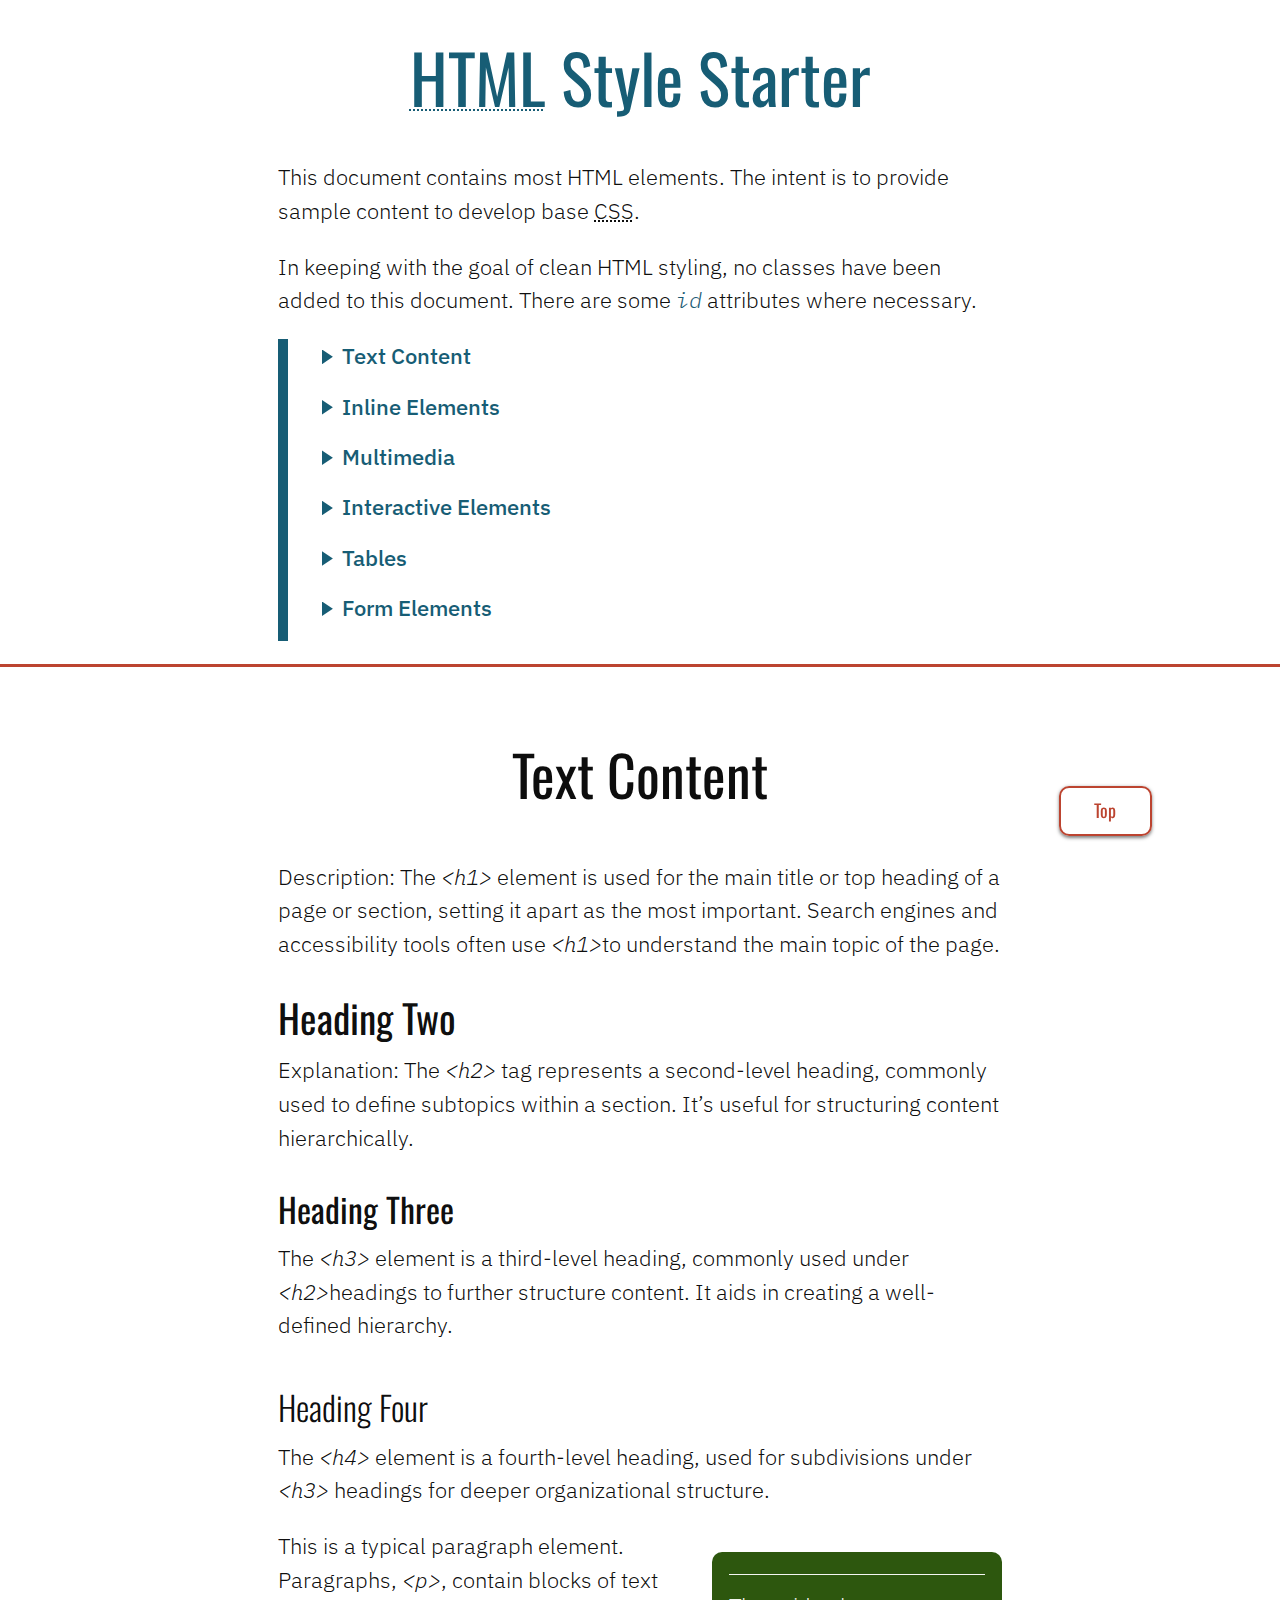
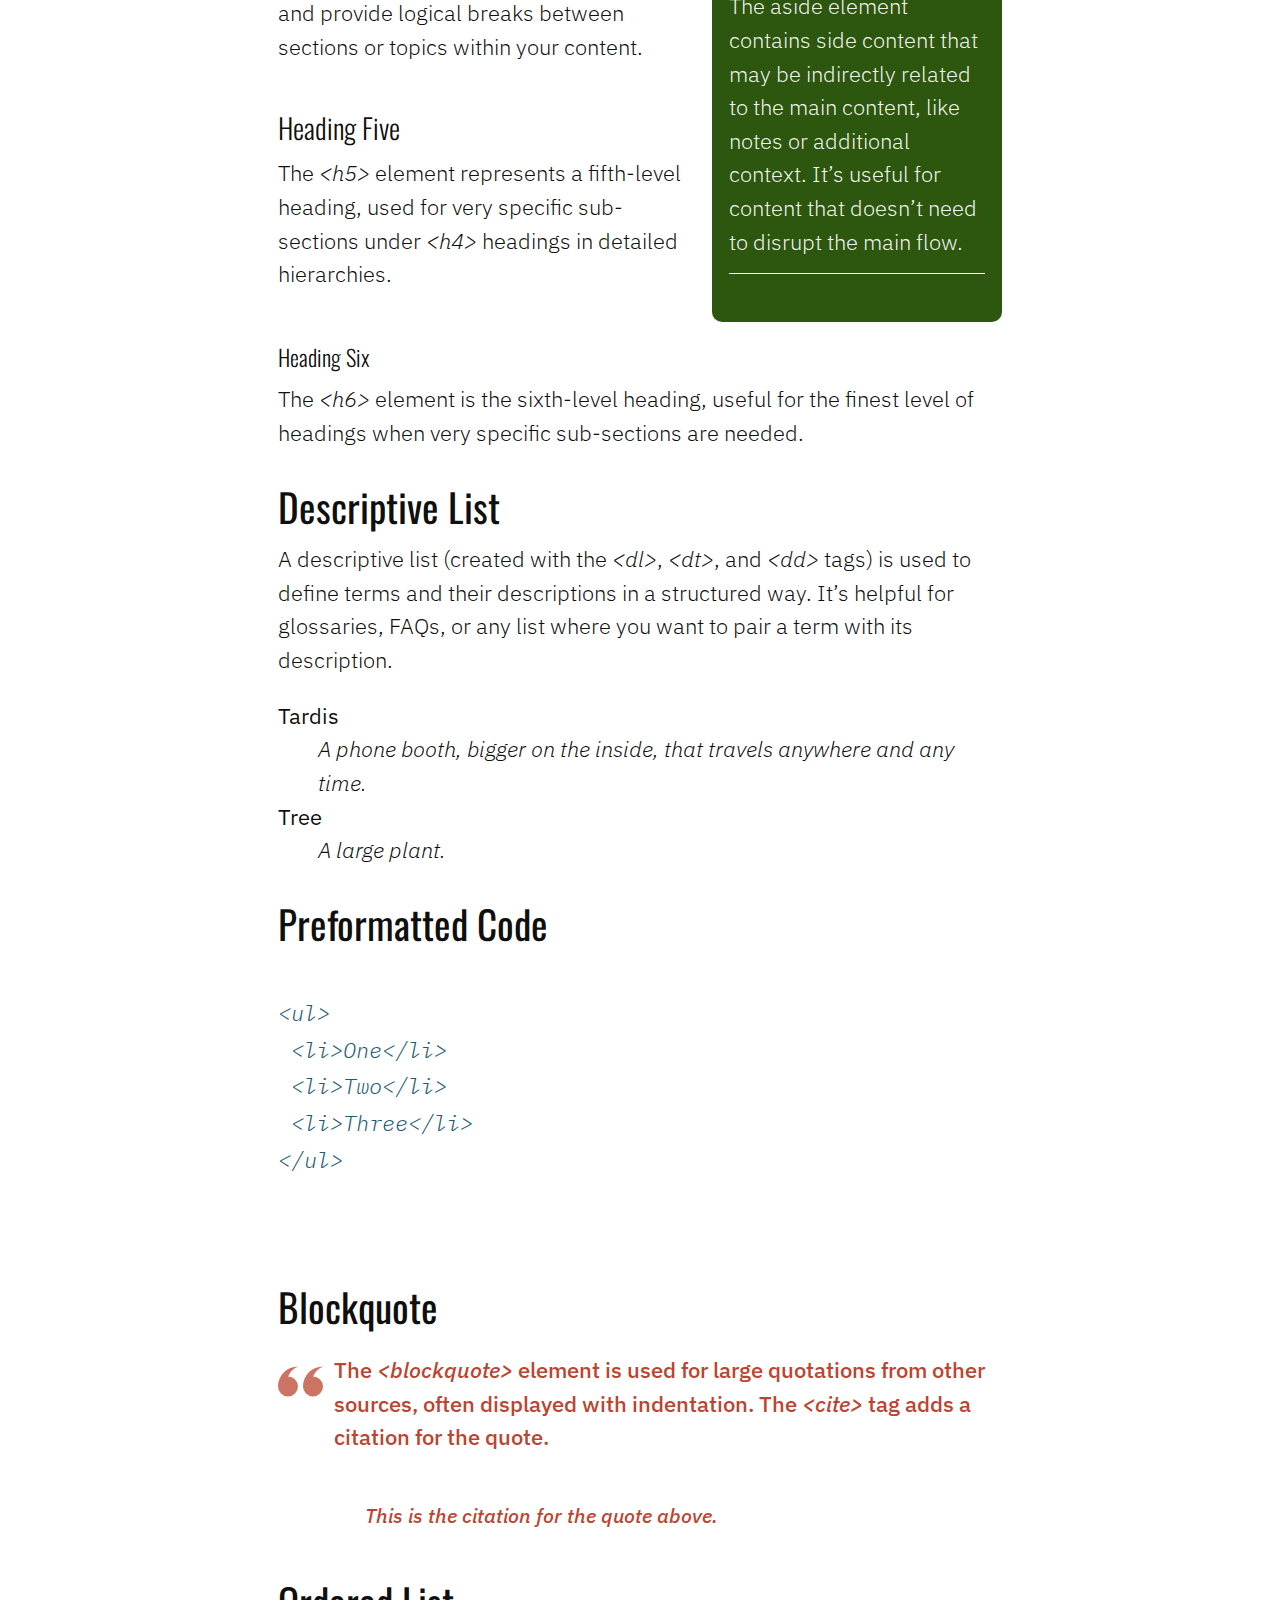
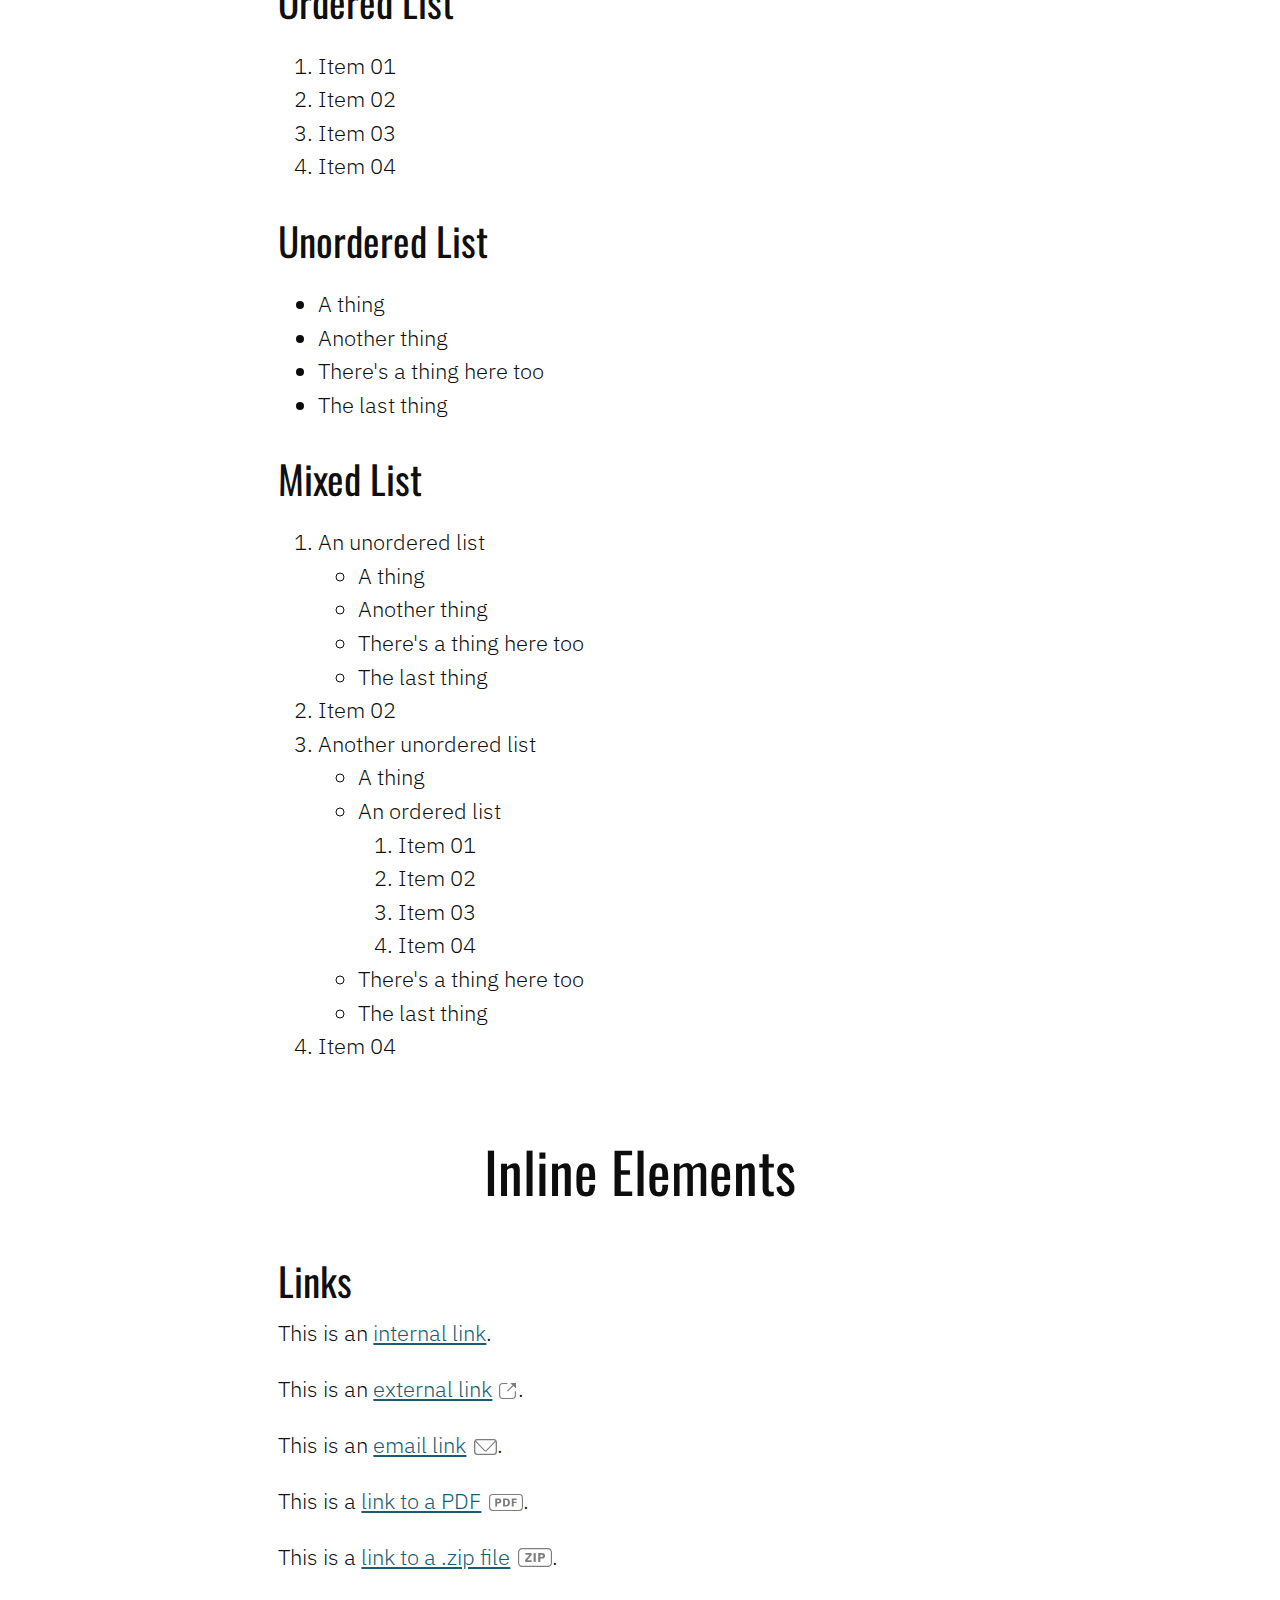
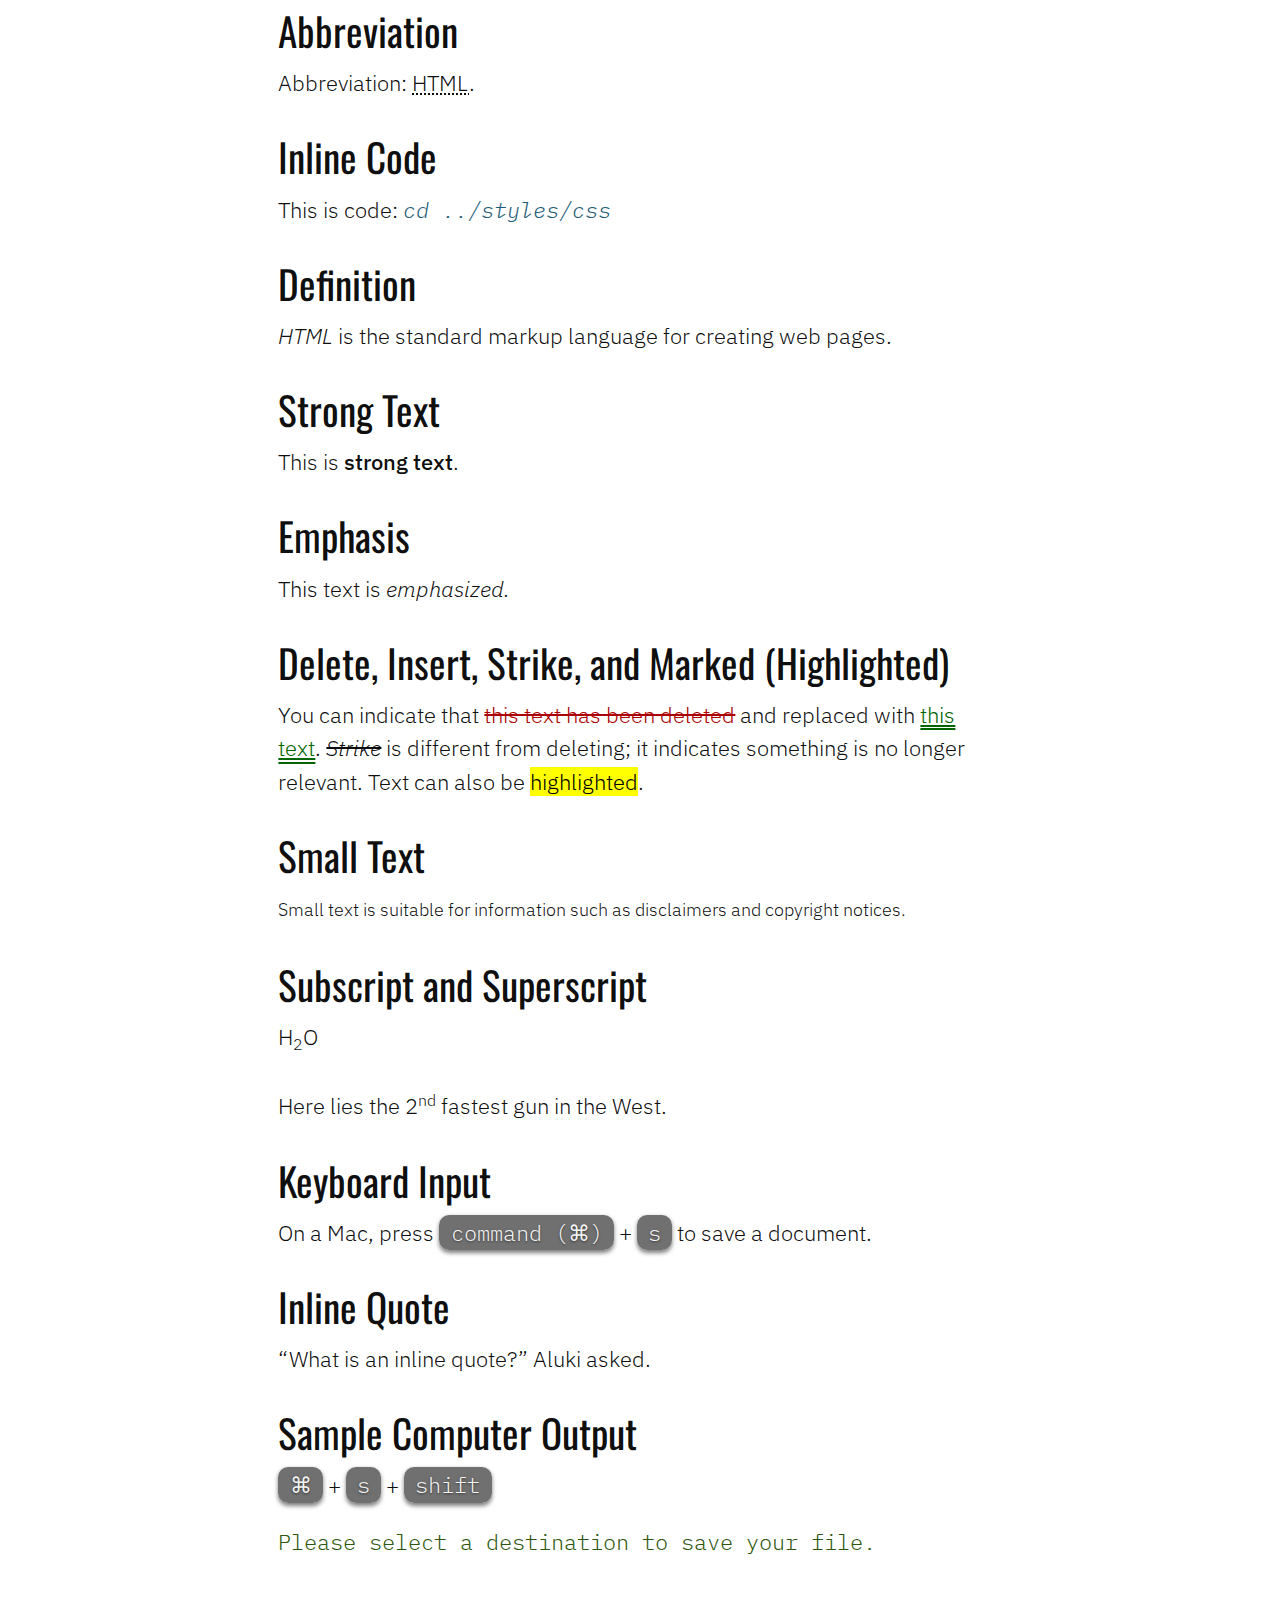
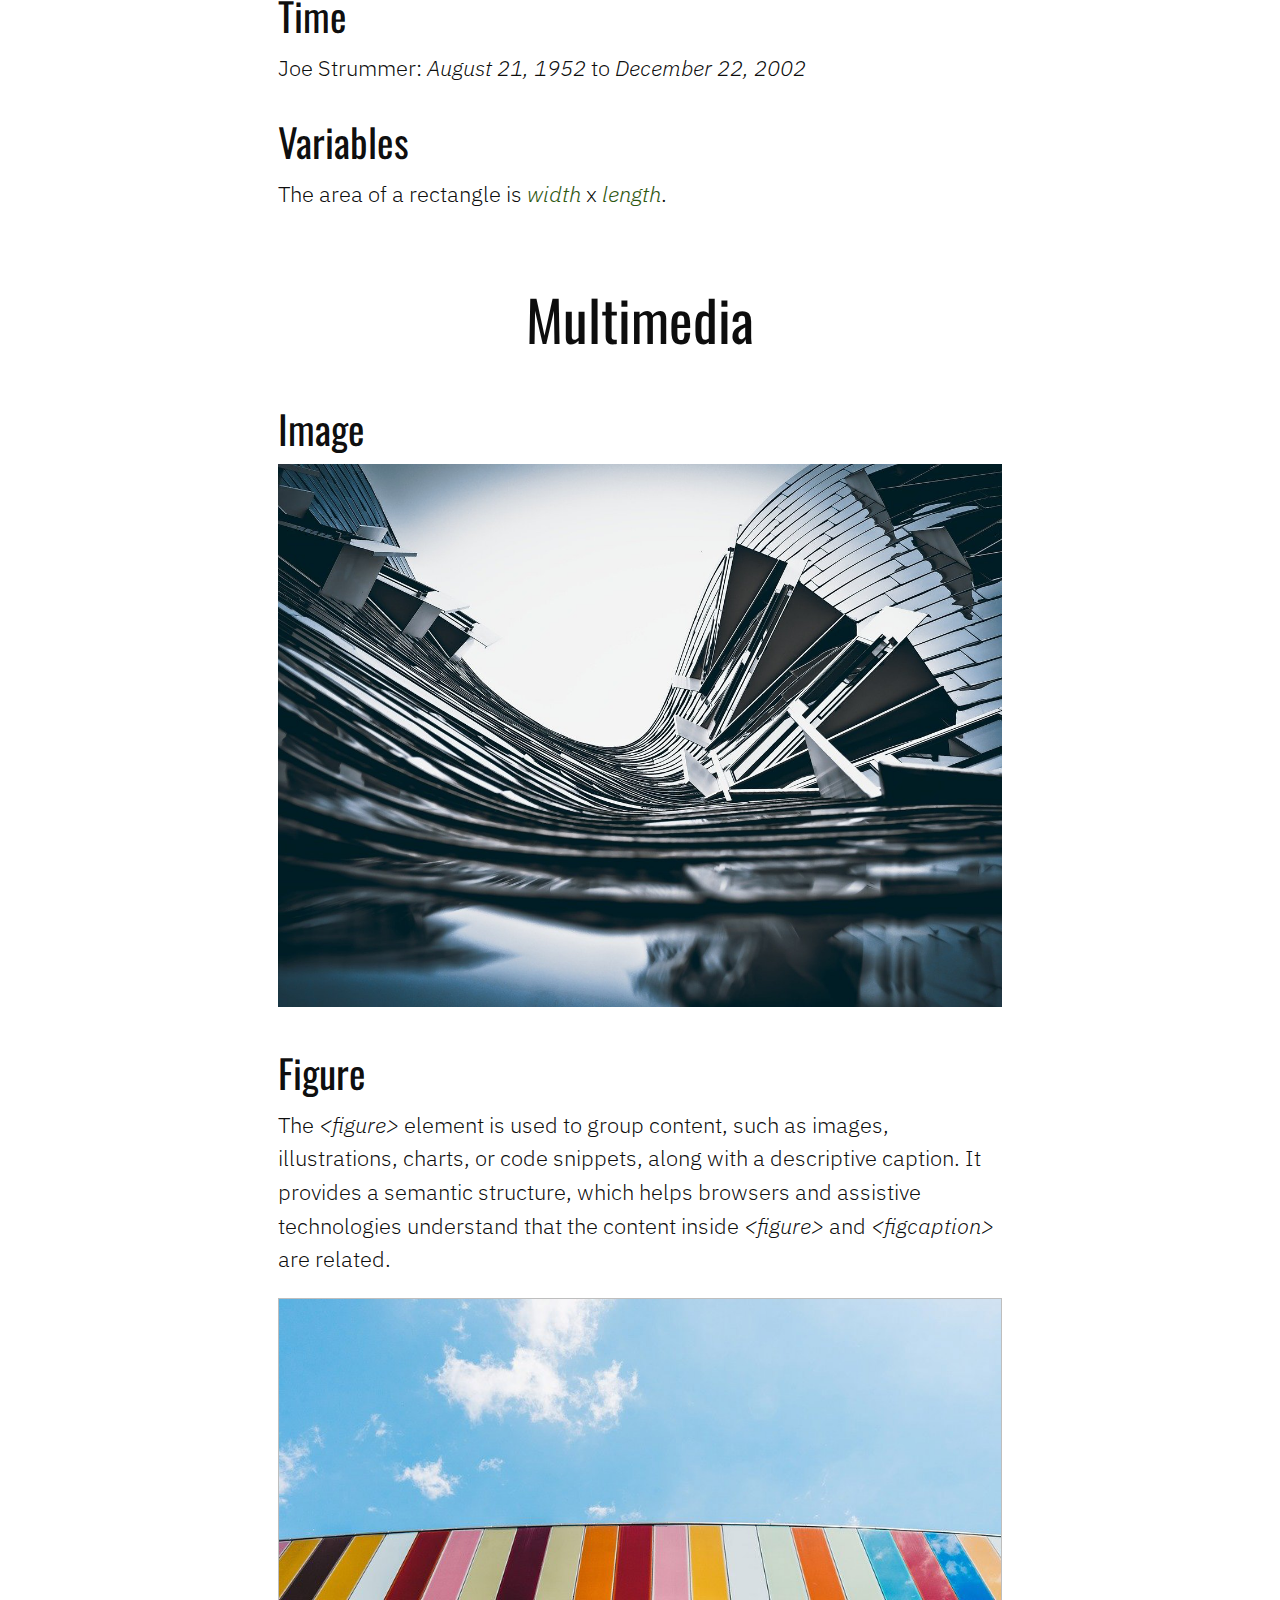
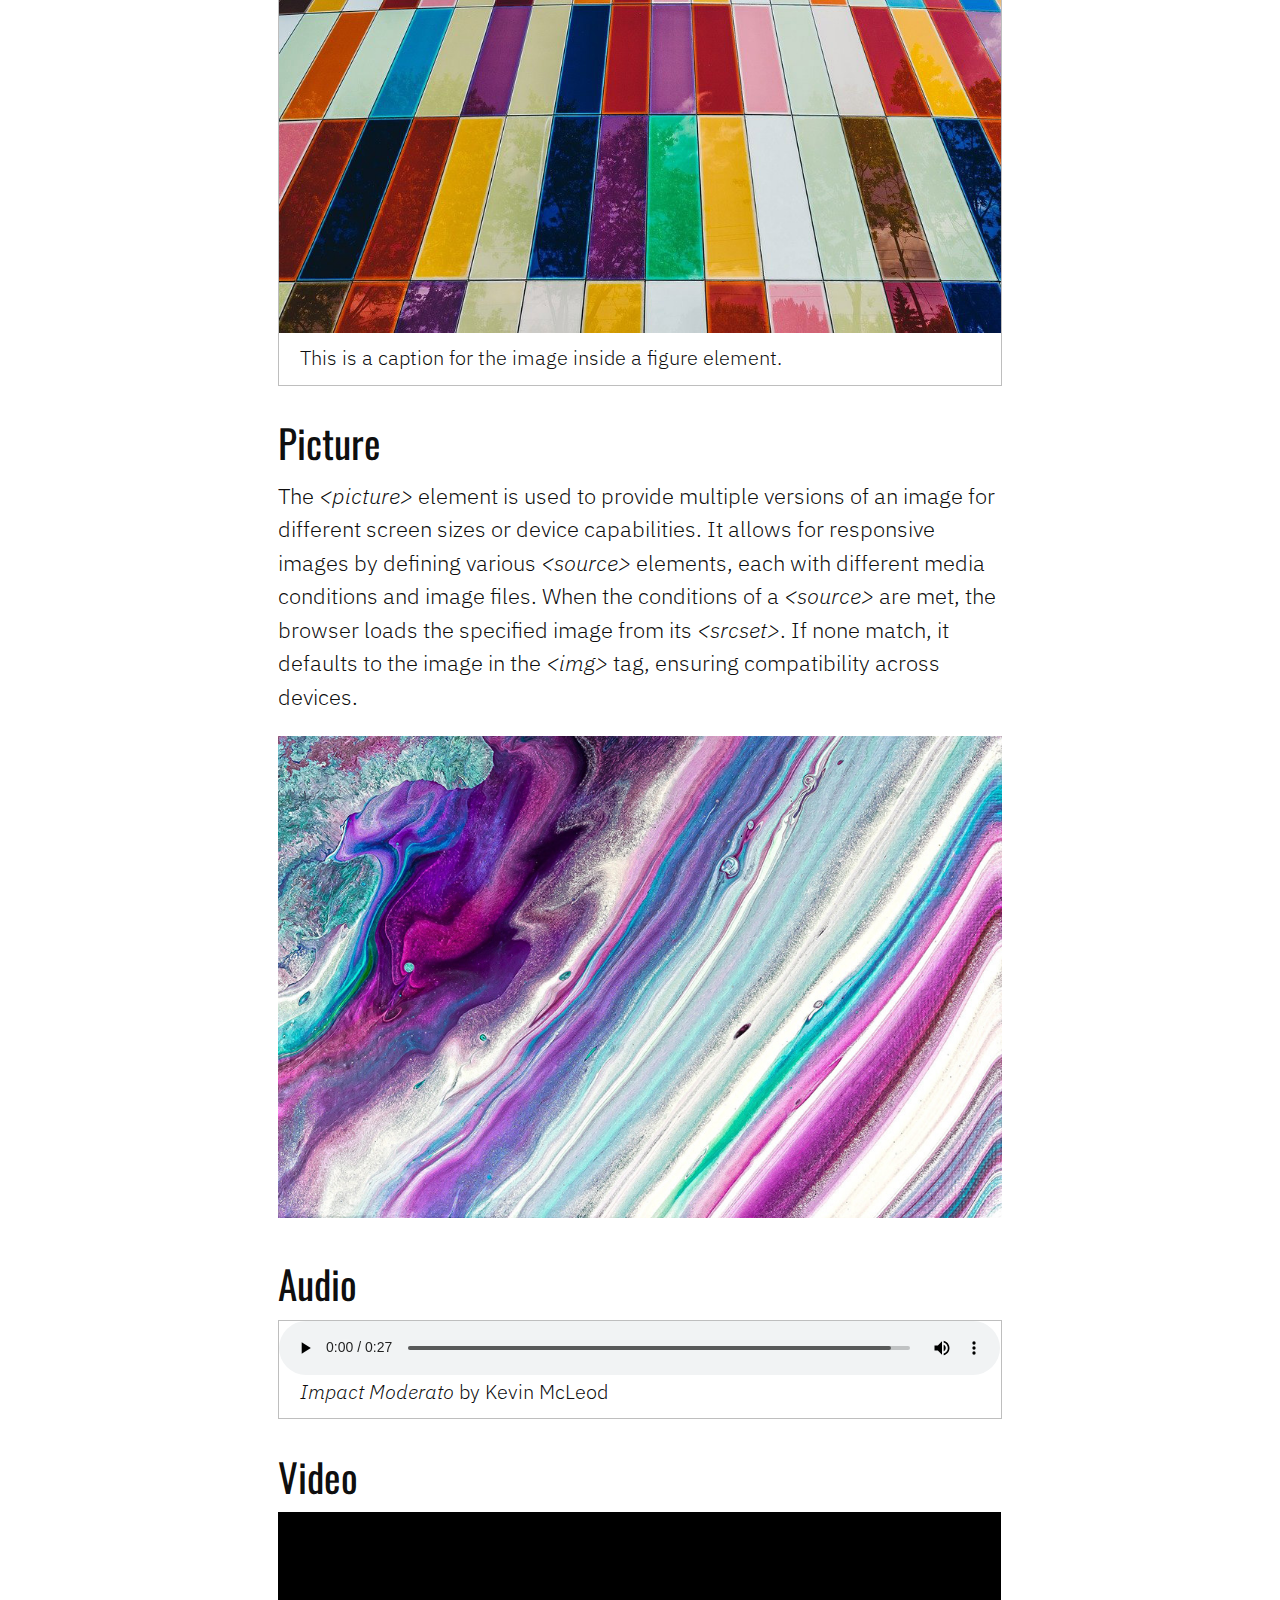
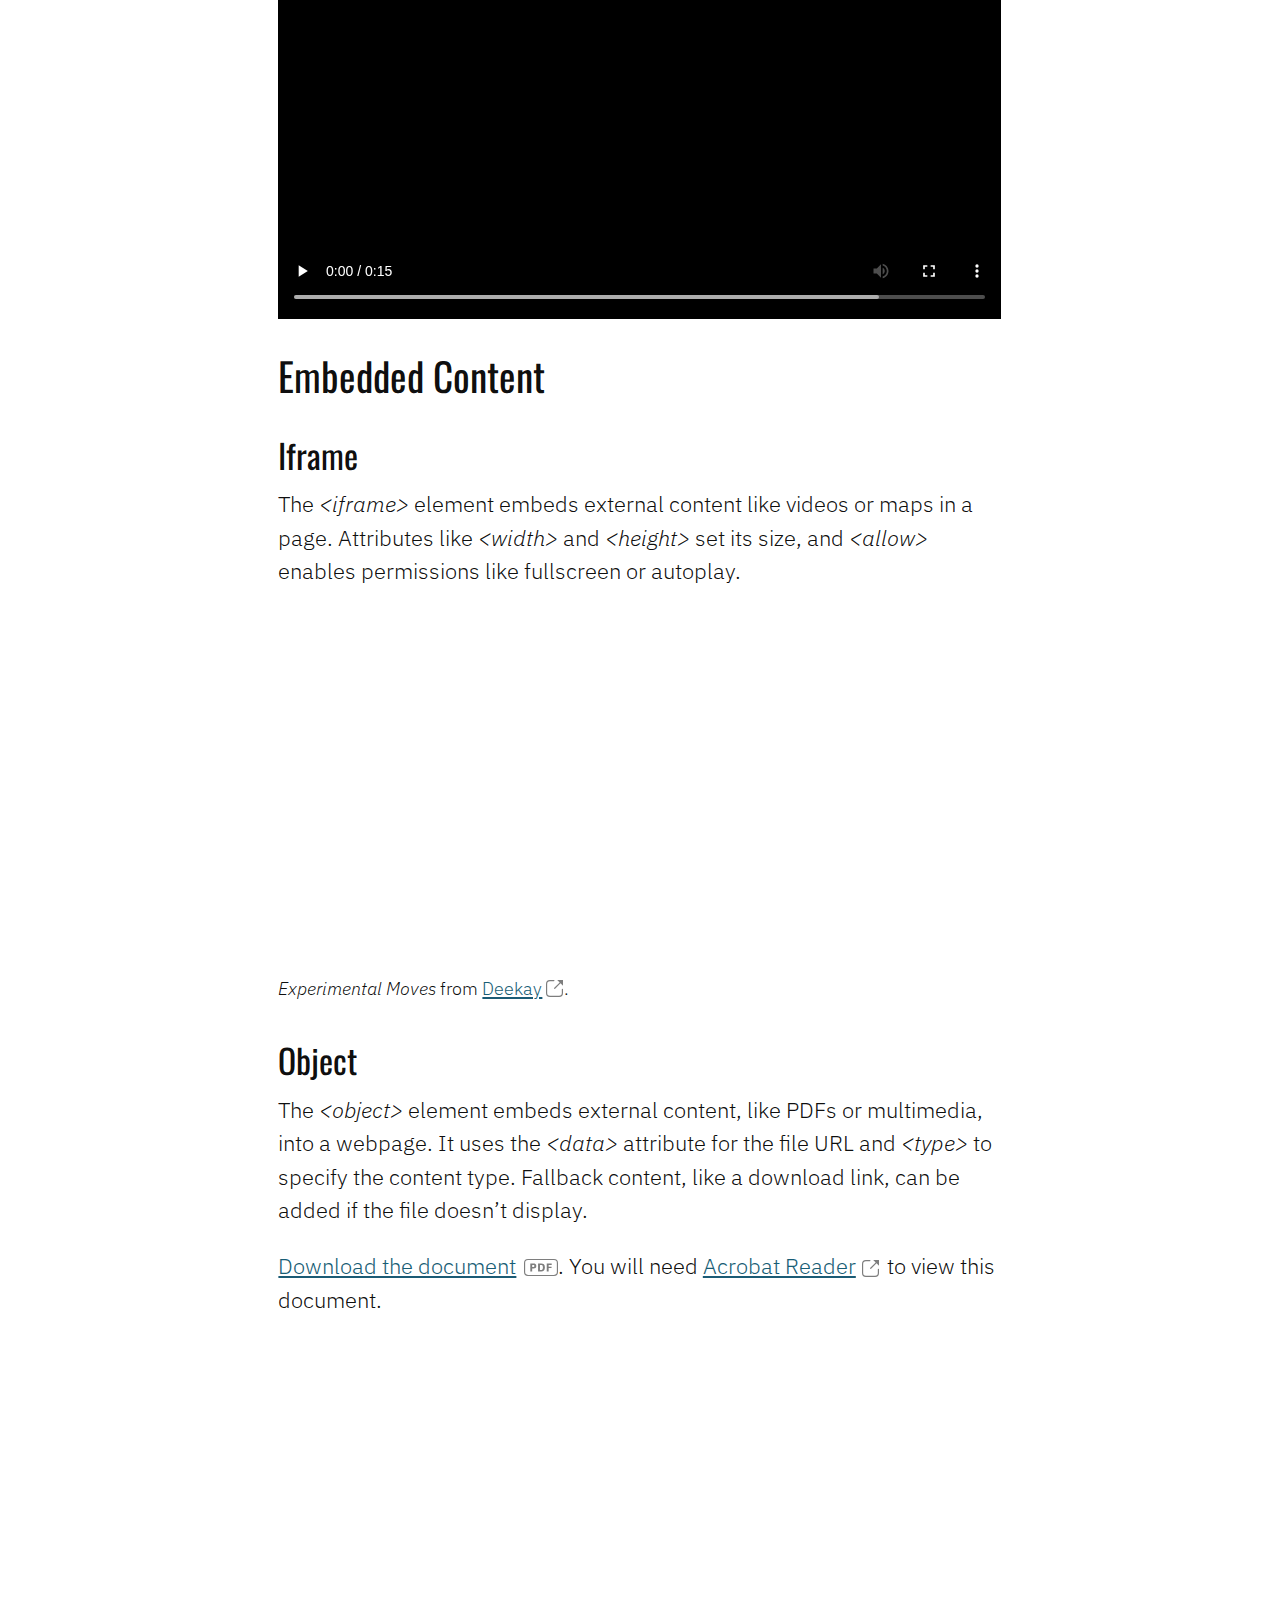
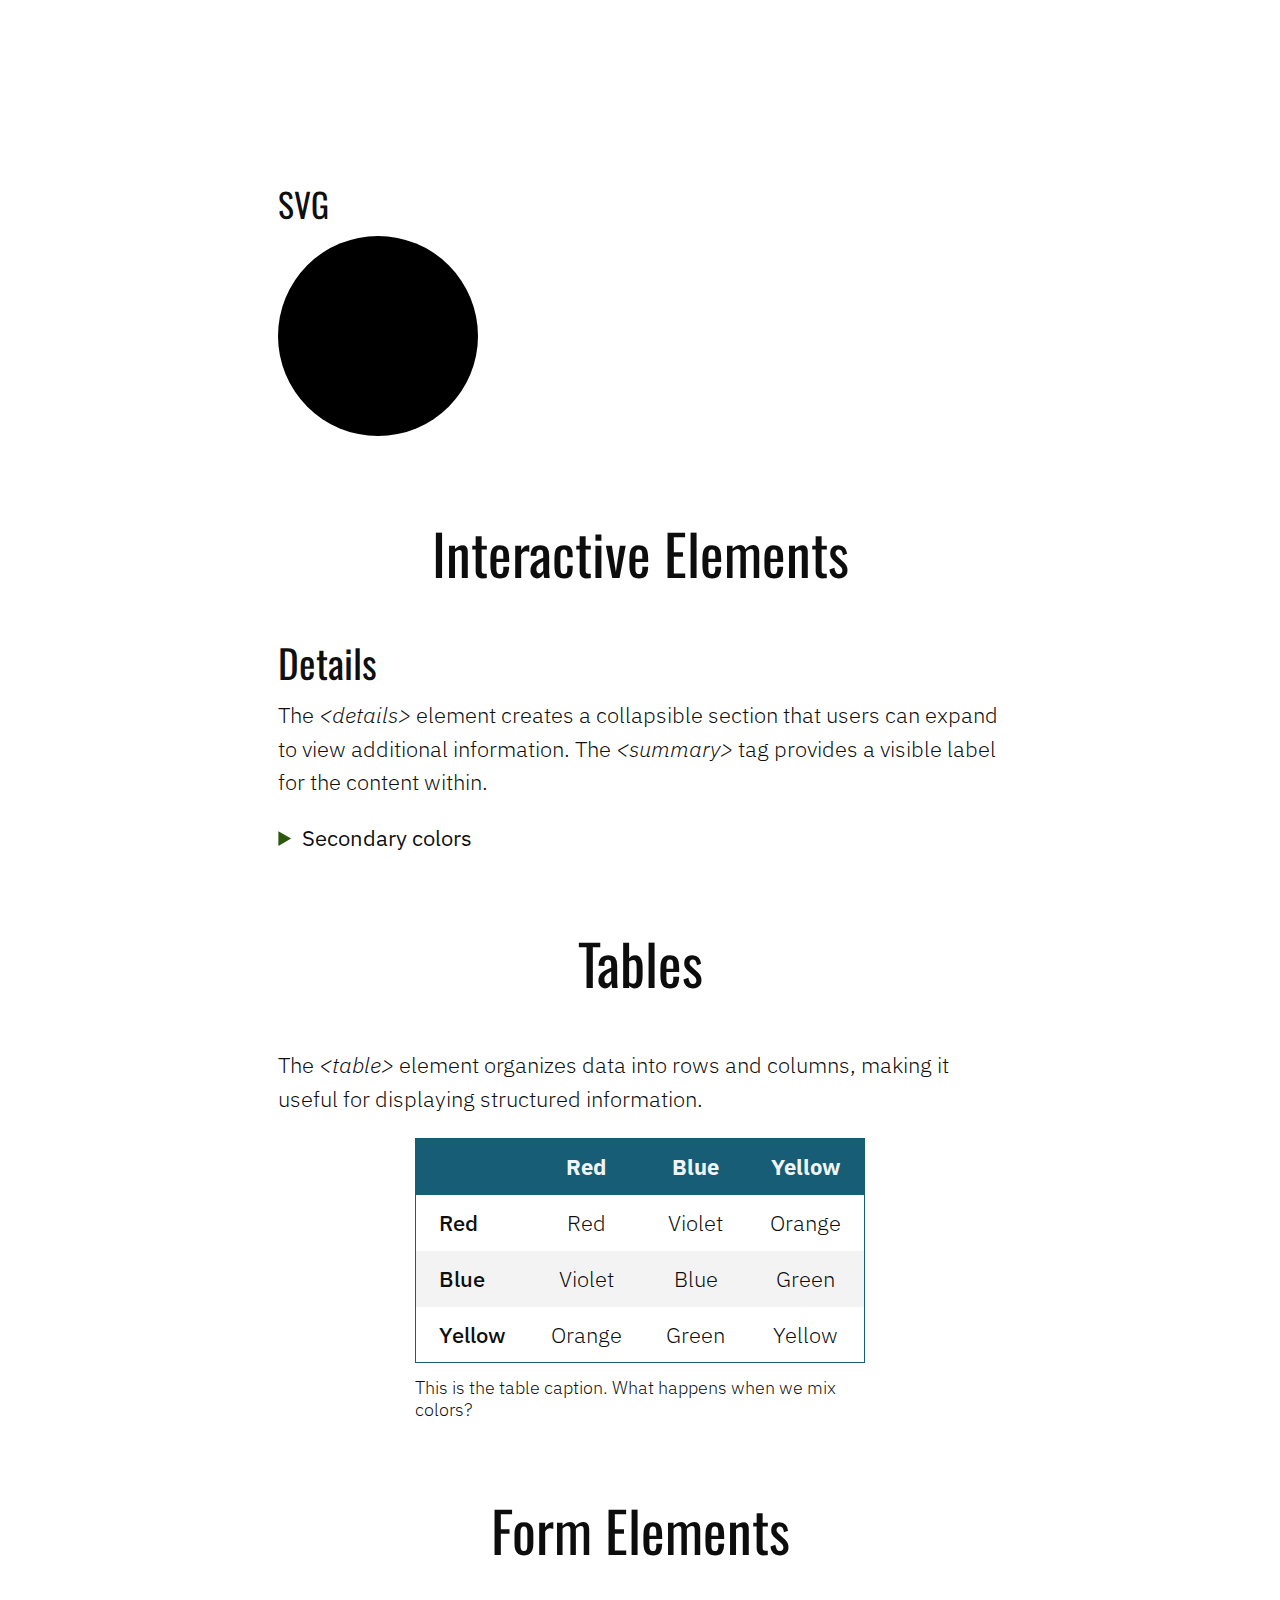
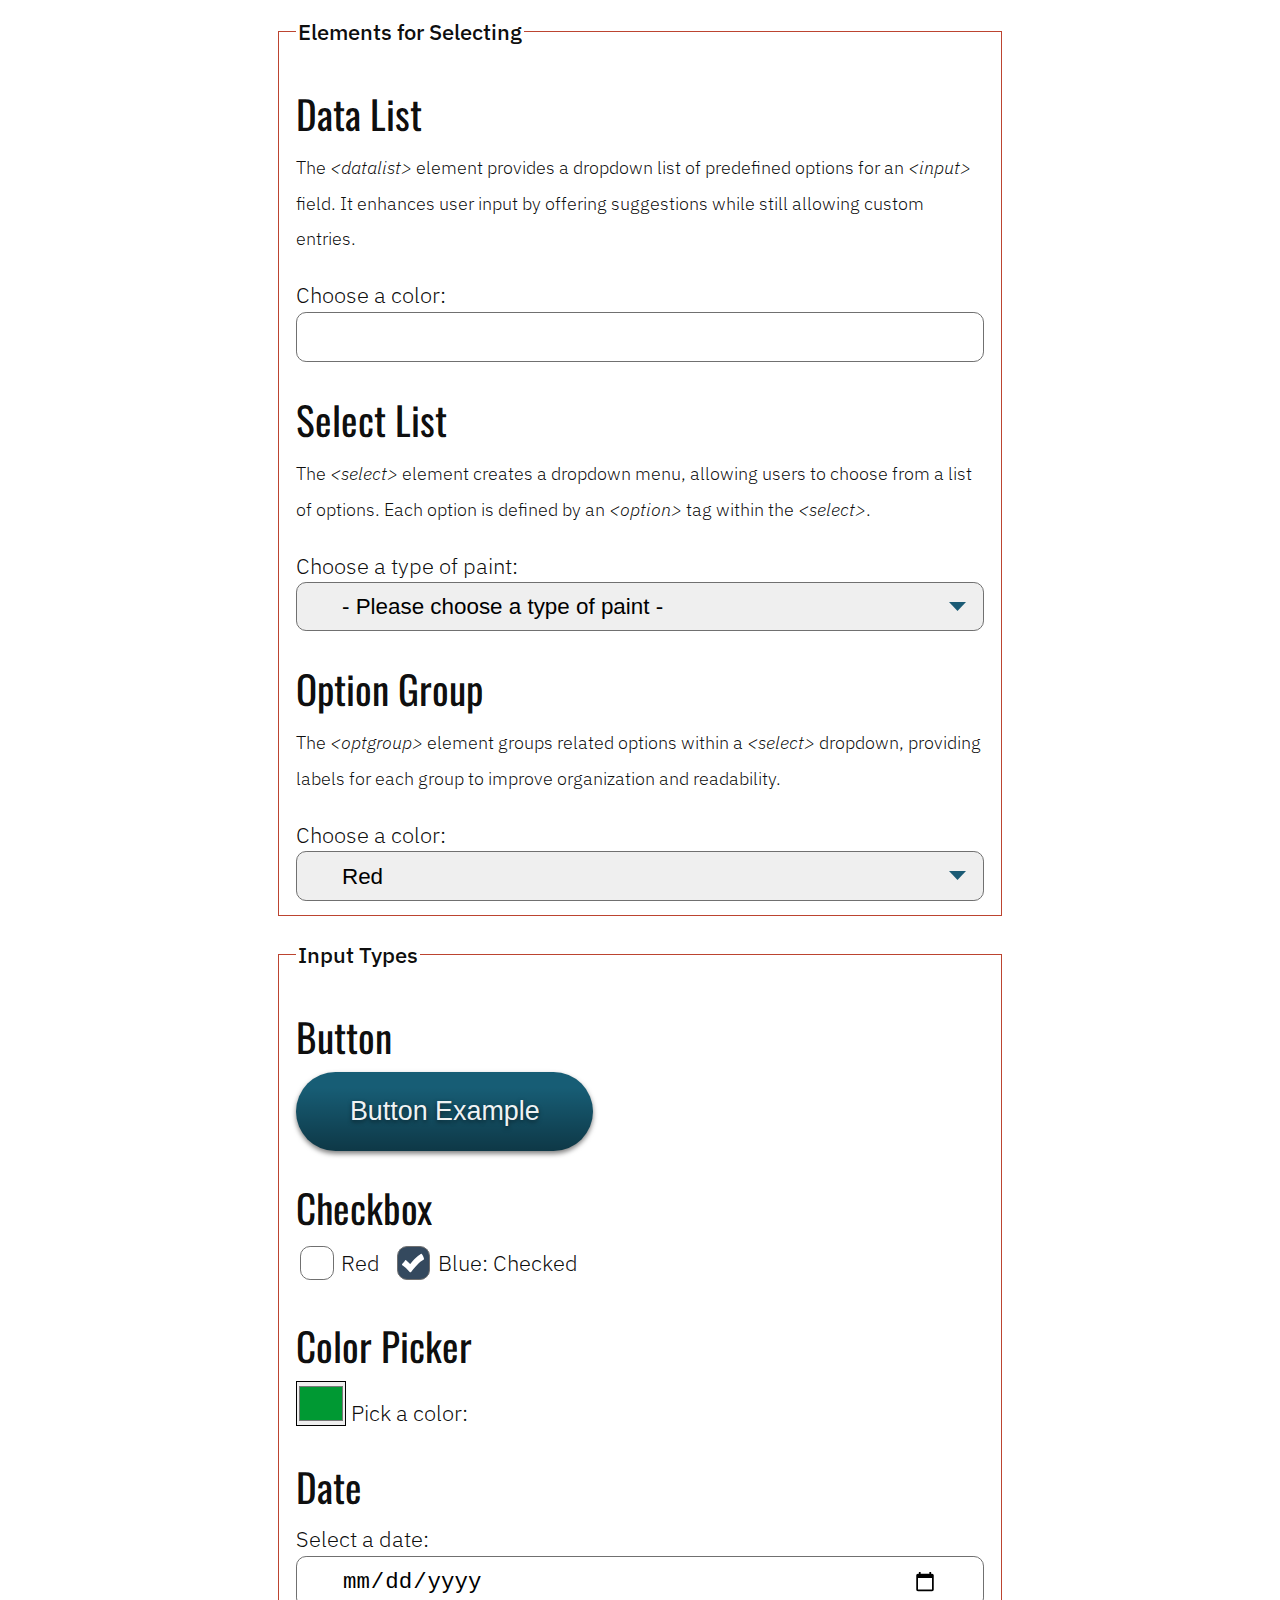
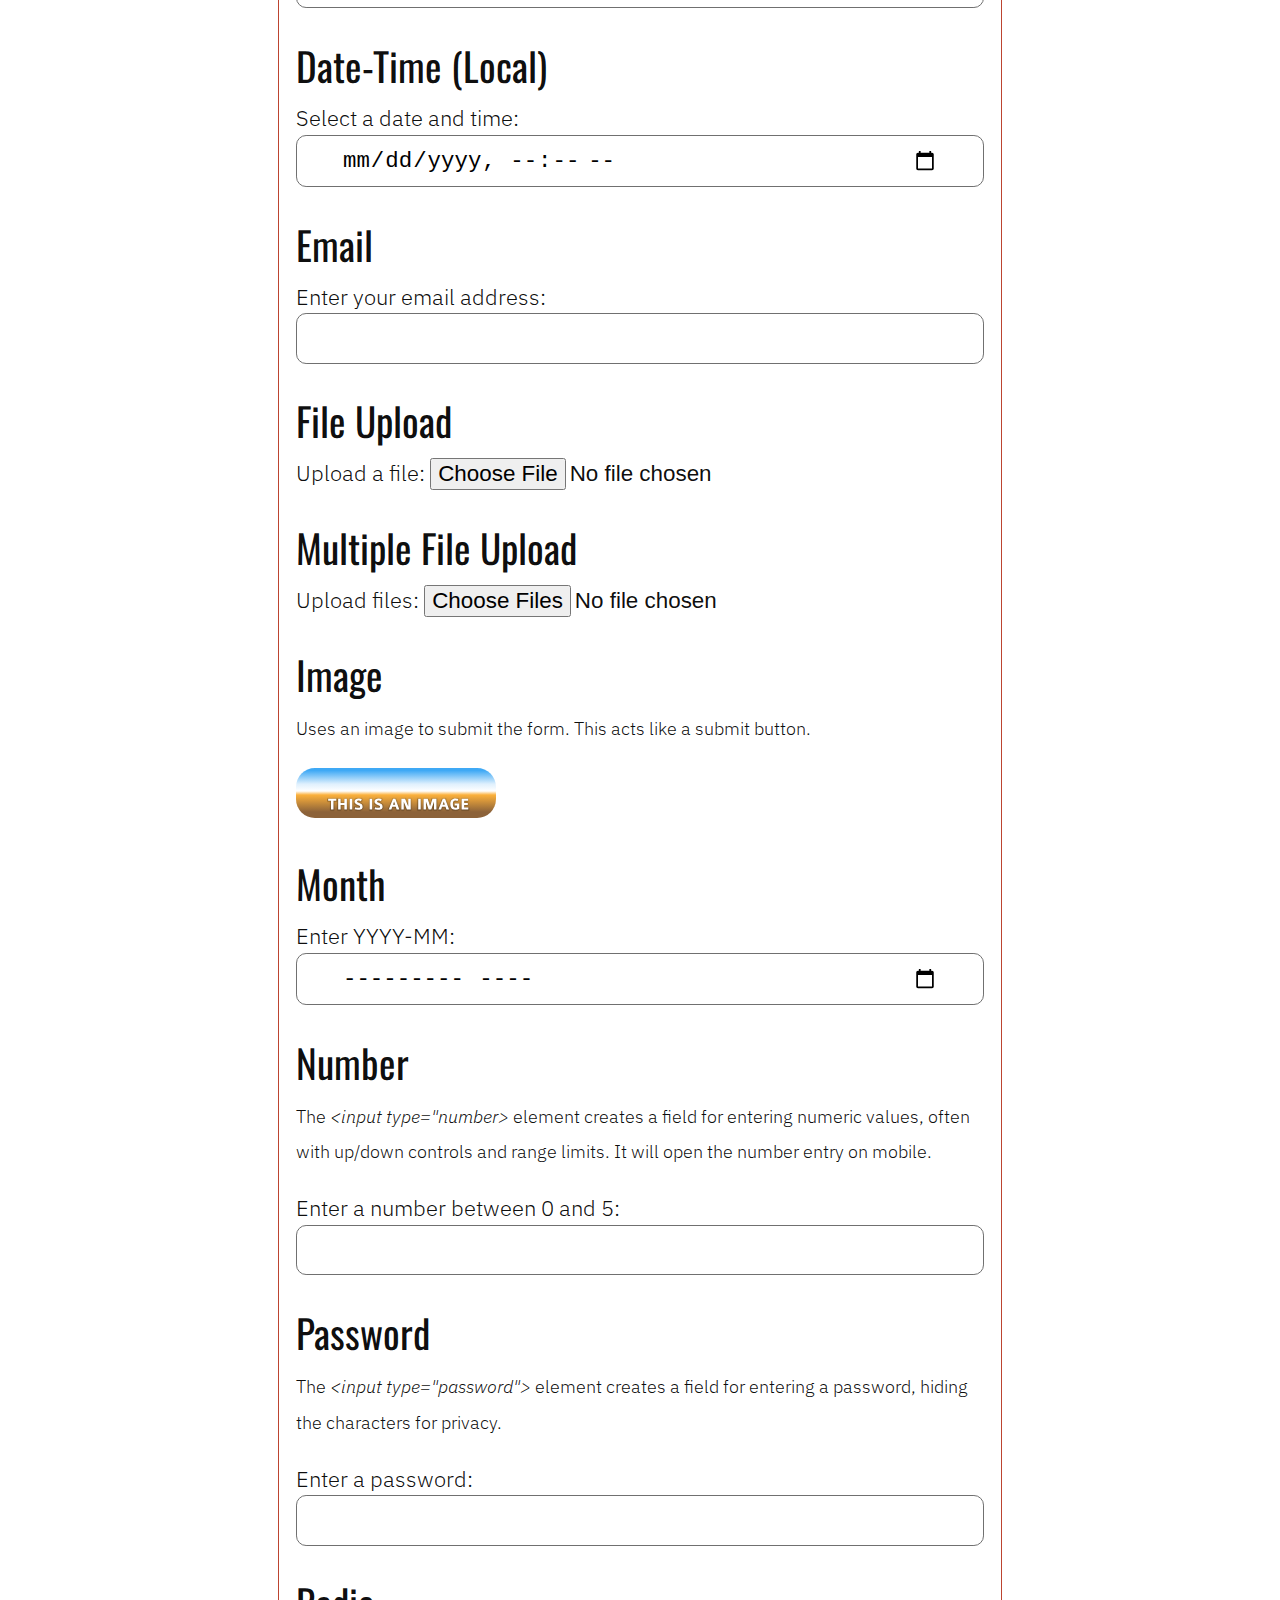
==== commit c7cba0b8: "fix aside" ====
--- a/html-starter/index.html
+++ b/html-starter/index.html
@@ -65,7 +65,7 @@
           </p>
           <aside>
             <p>
-              The <em>&#x3C;aside&#x3E;</em> element contains side content that may be
+              The aside element contains side content that may be
               indirectly related to the main content, like notes or additional
               context. It’s useful for content that doesn’t need to disrupt the
               main flow.
@@ -696,7 +696,9 @@
         <a href="tel:+15555555555">(555) 555-5555</a>
       </address>
 
-      <nav>
+      
+    <!--  to do - update links and fix display 
+    <nav>
         <ul>
           <li>
             <a
@@ -737,6 +739,7 @@
           </li>
         </ul>
       </nav>
+    -->
     </footer>
     <a href="#header" id="totop">Top</a>
   </body>
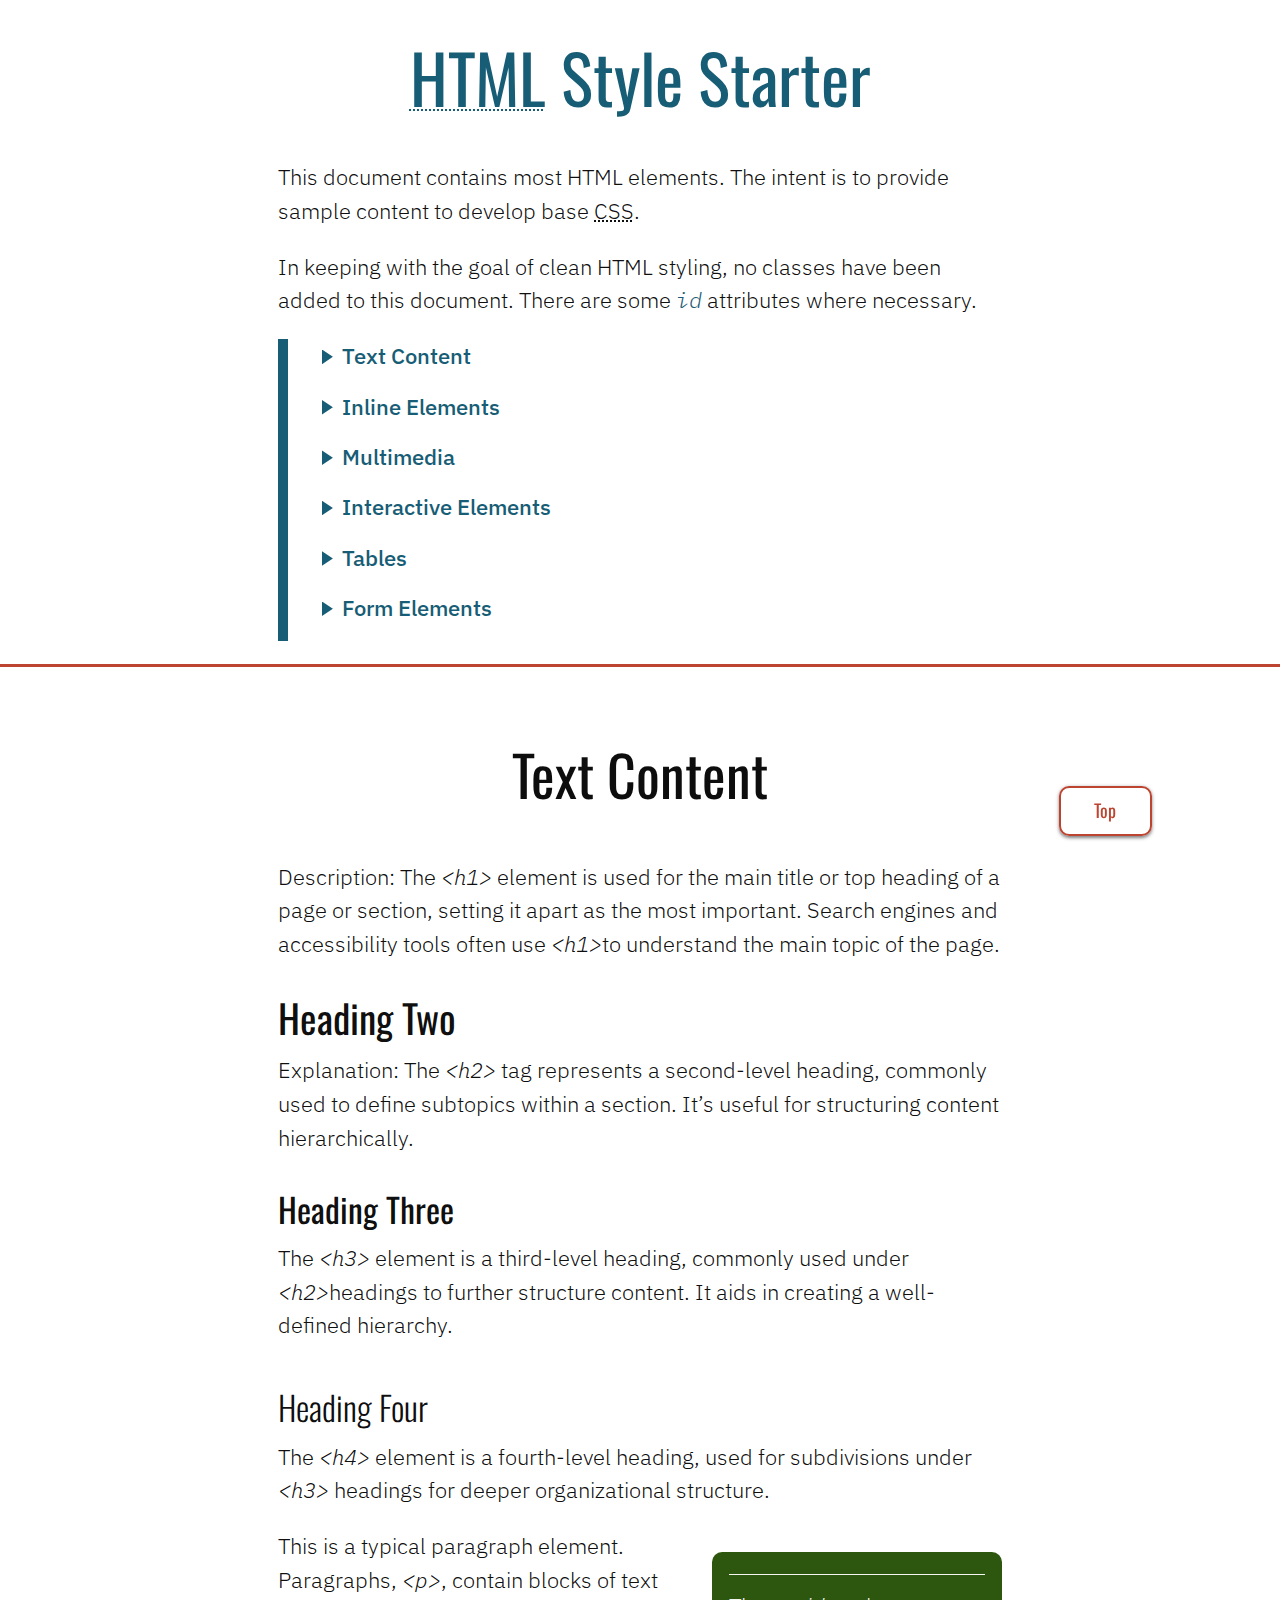
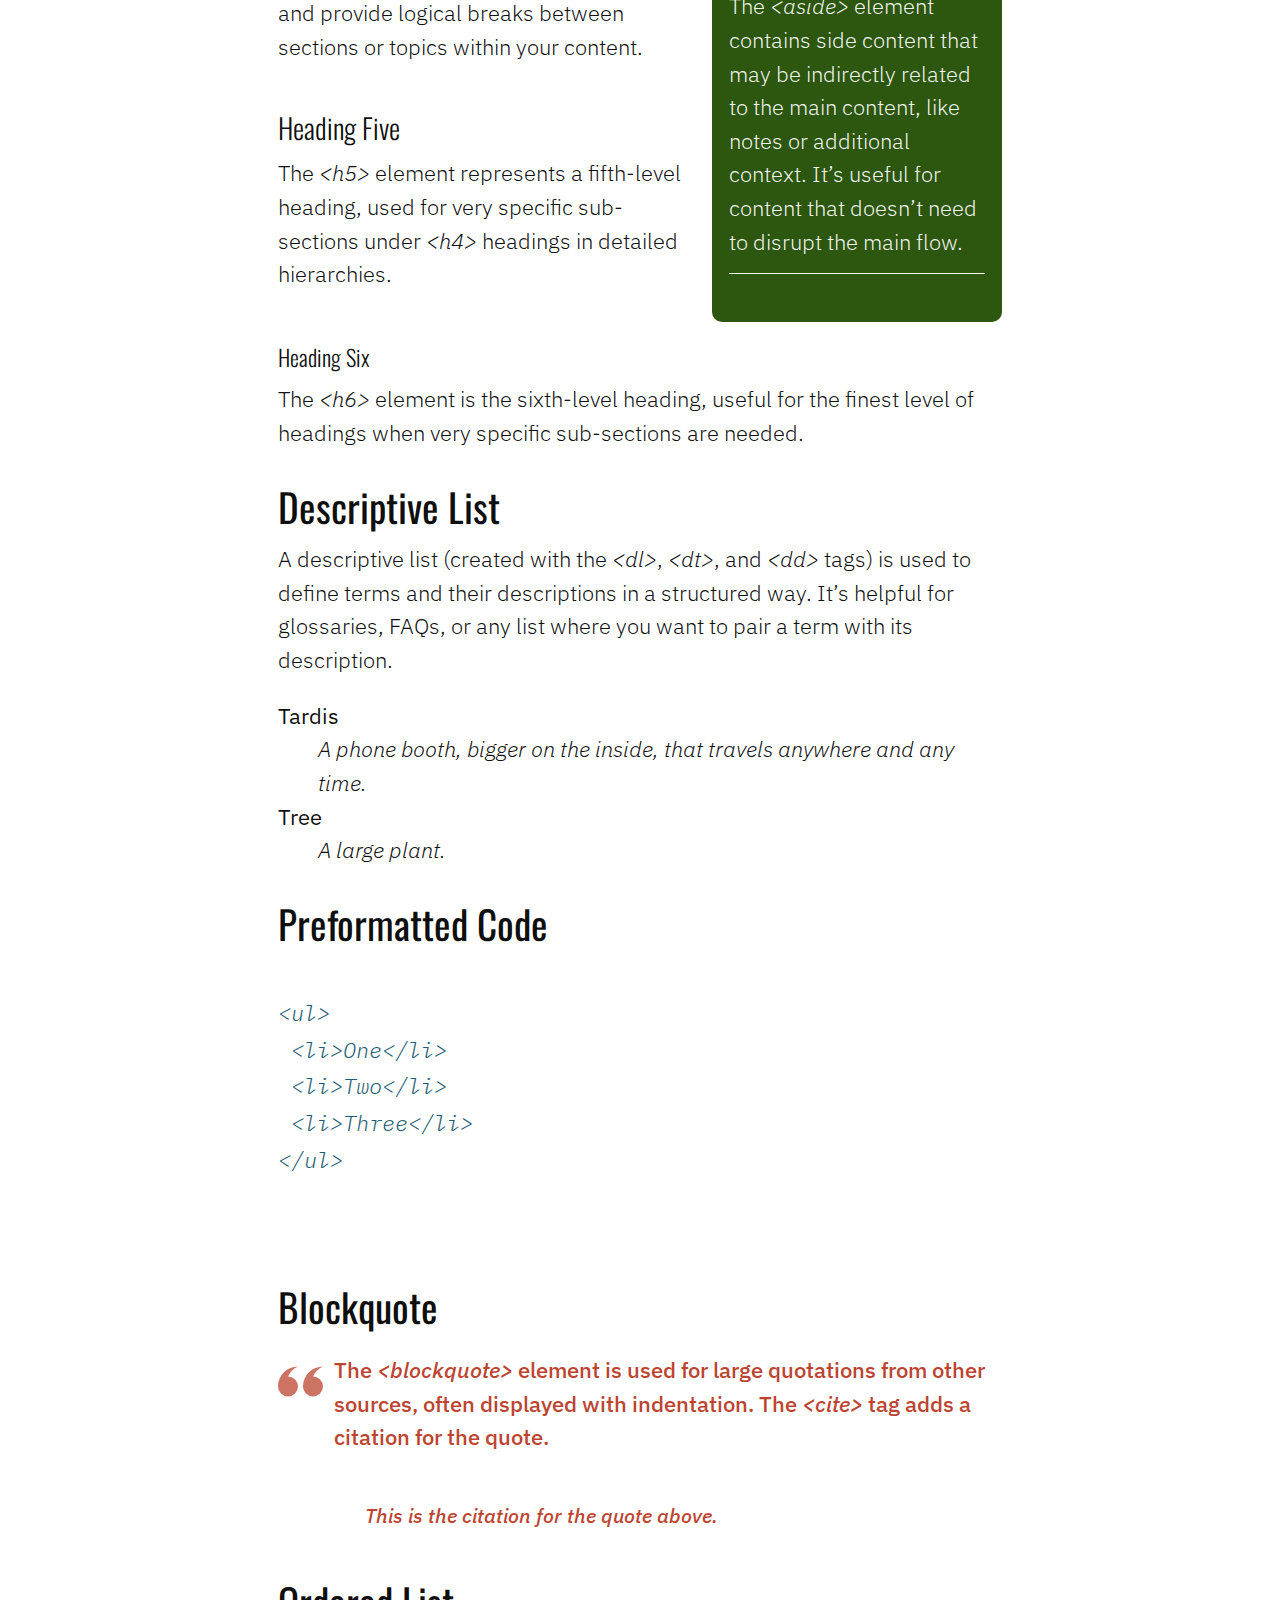
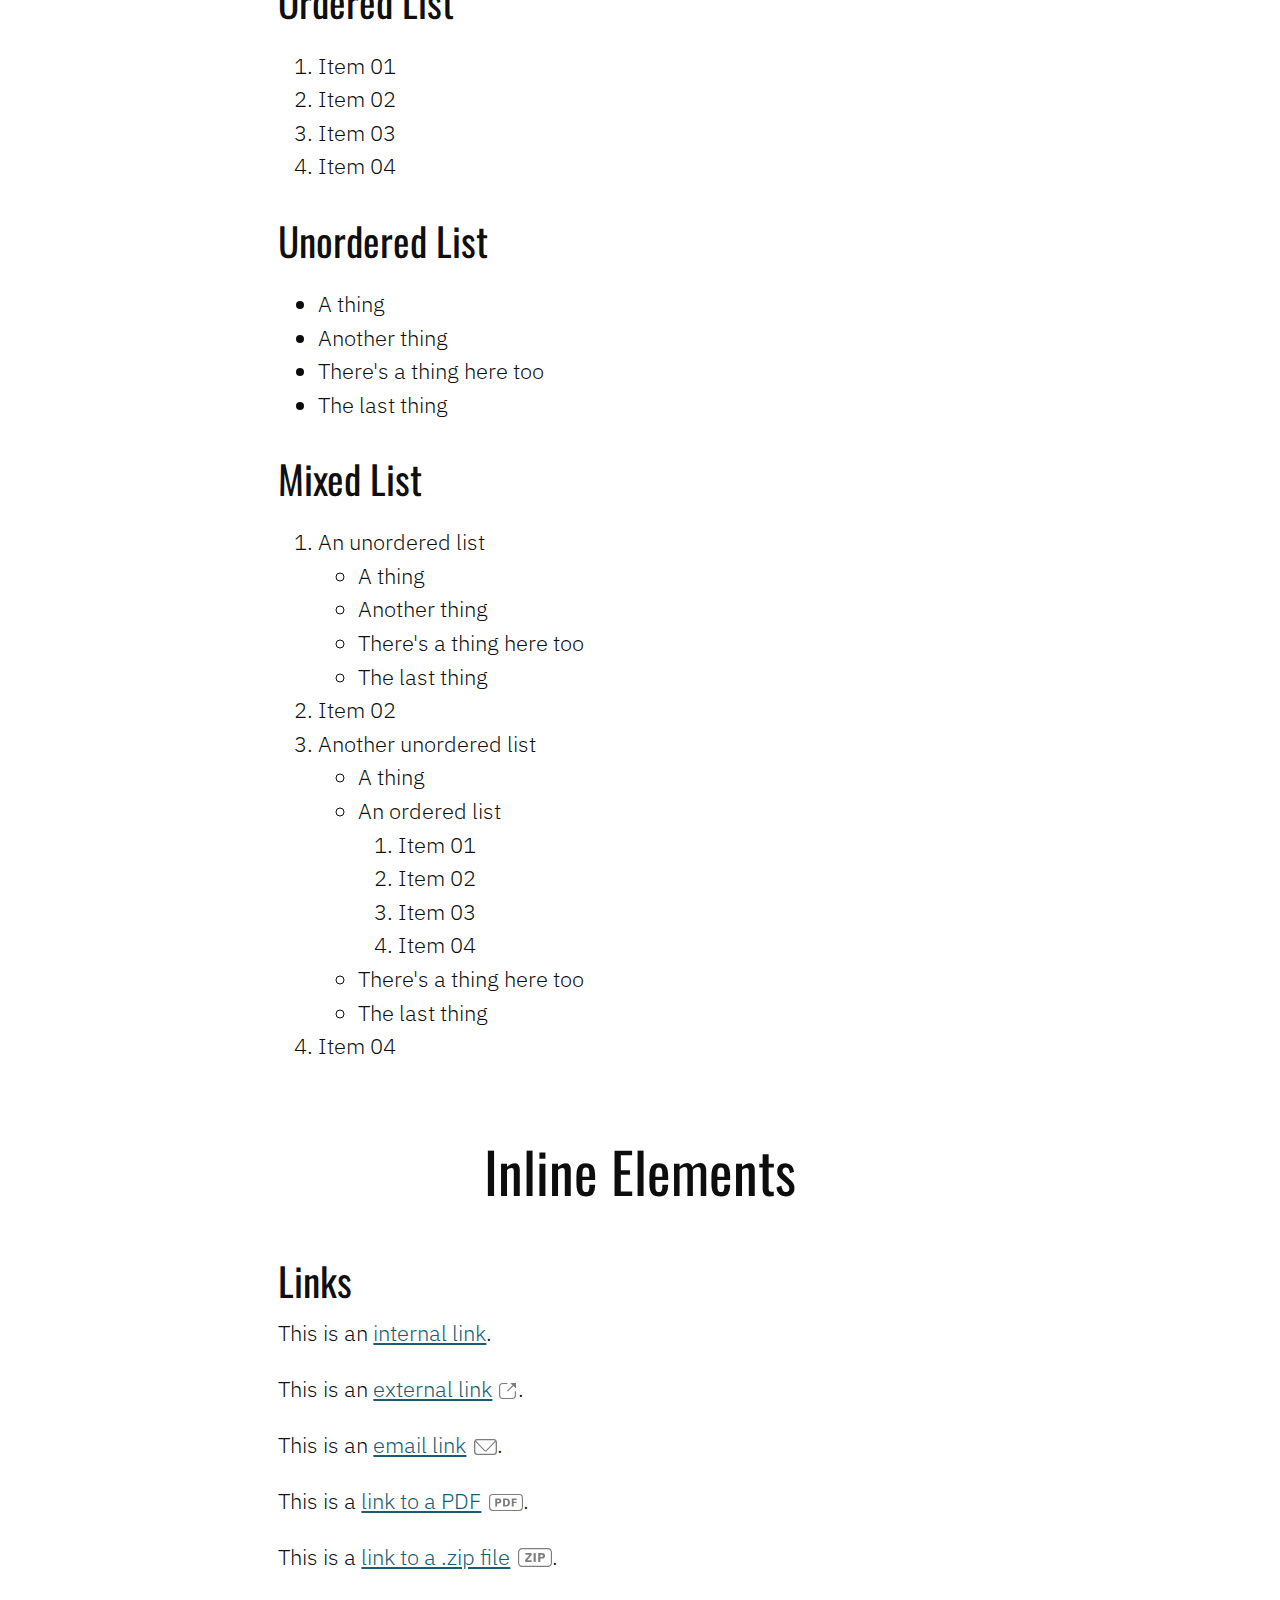
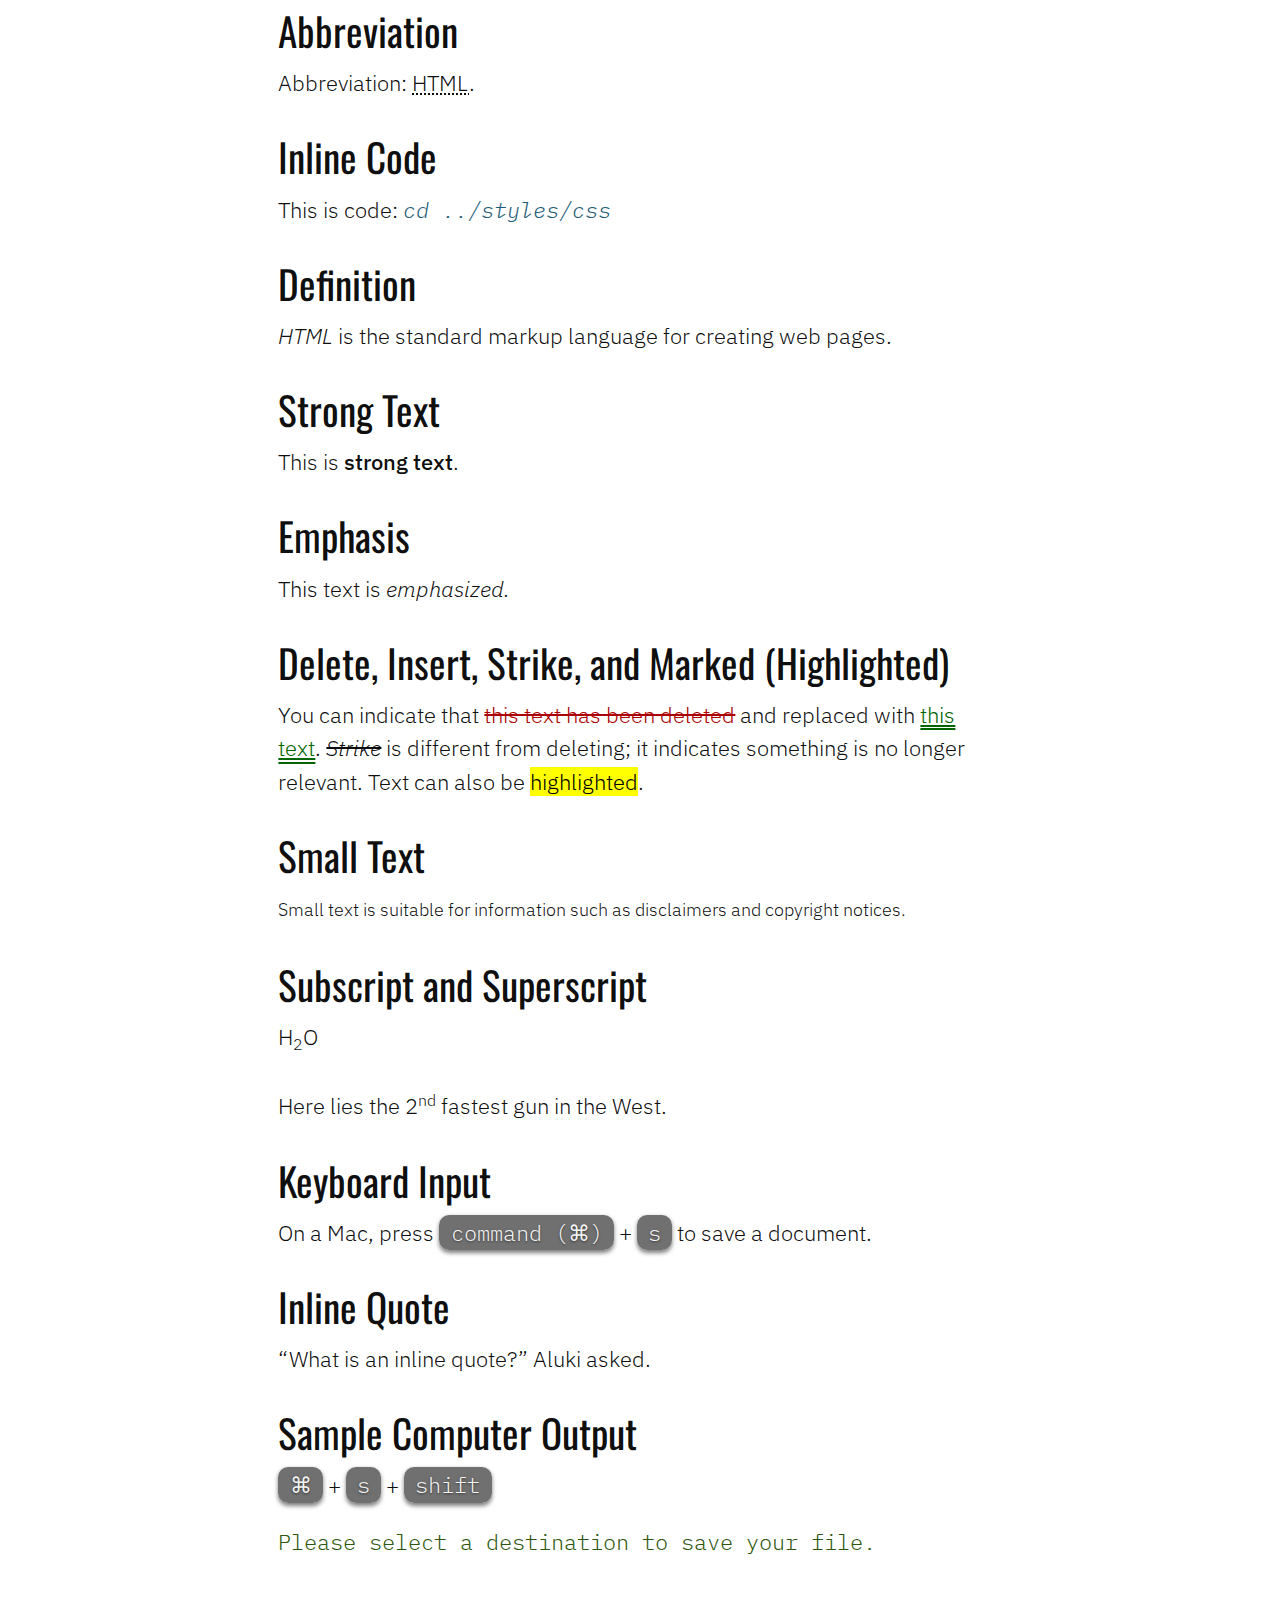
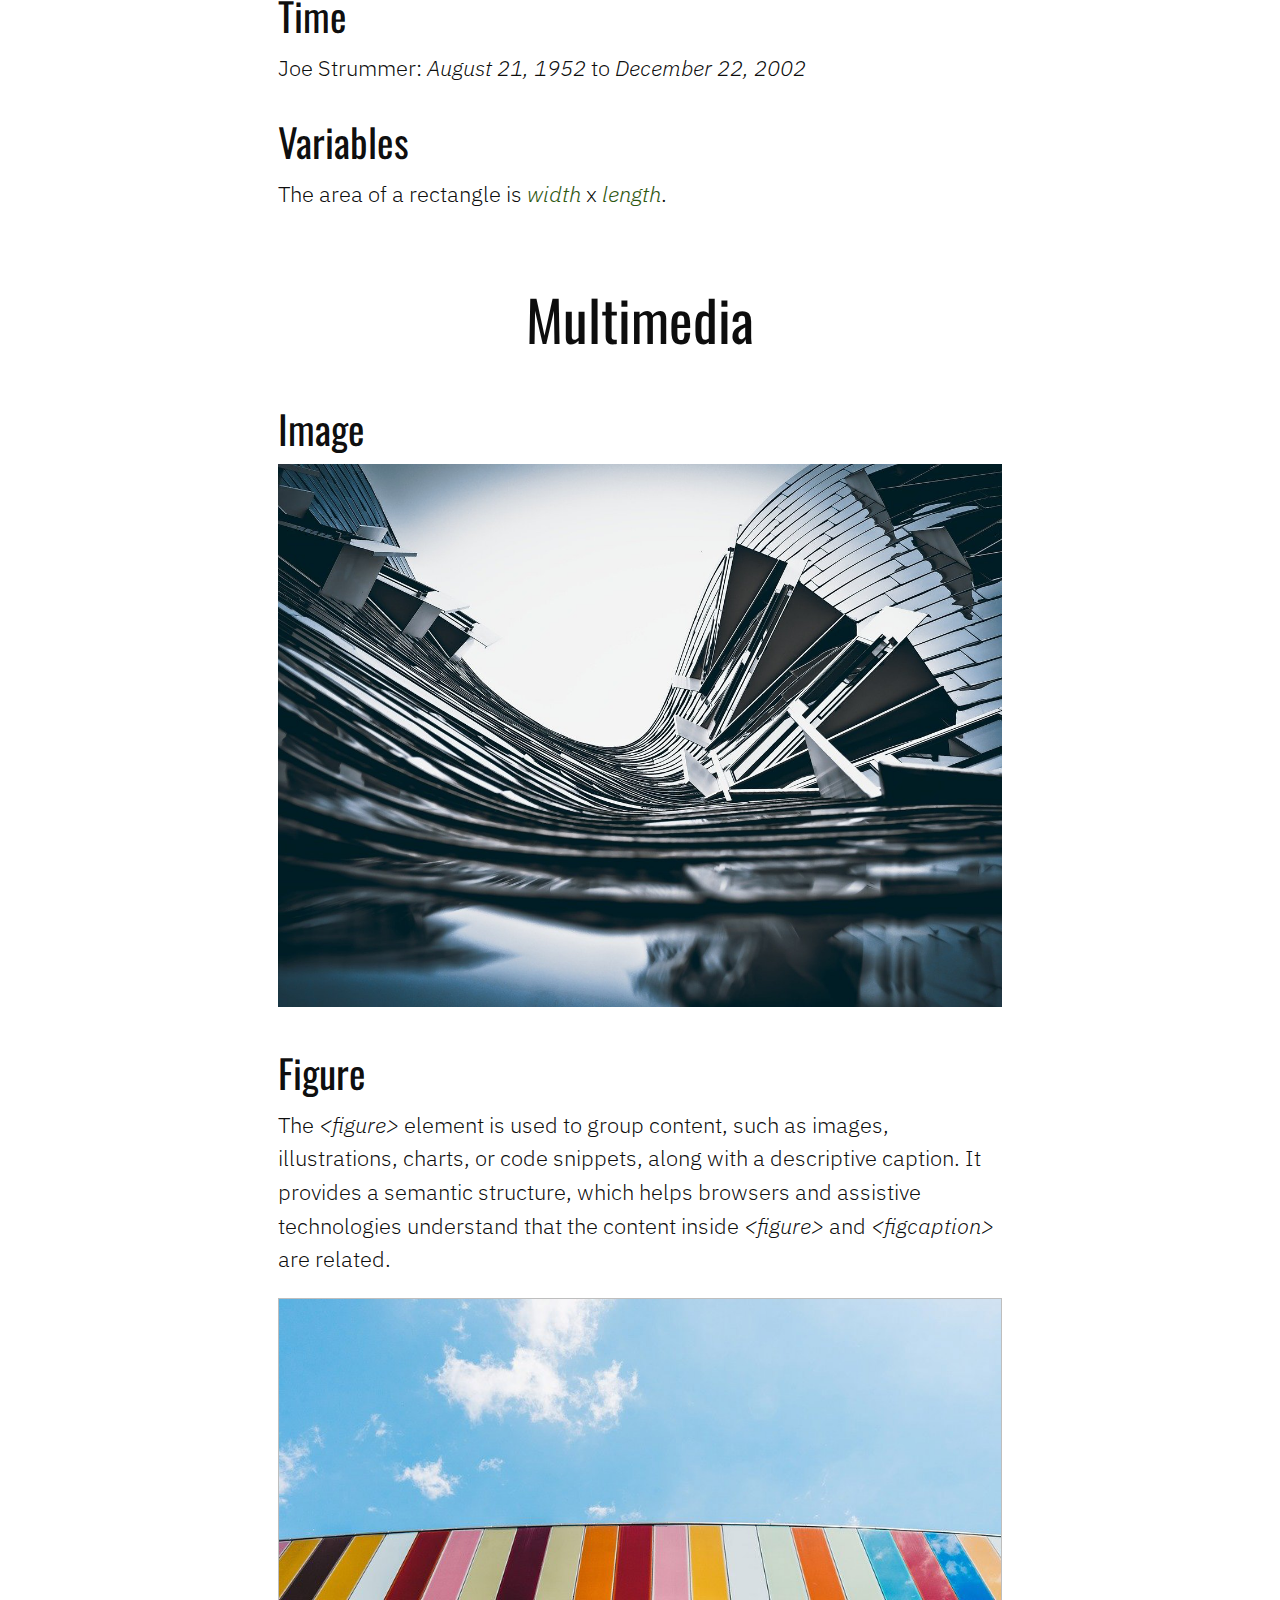
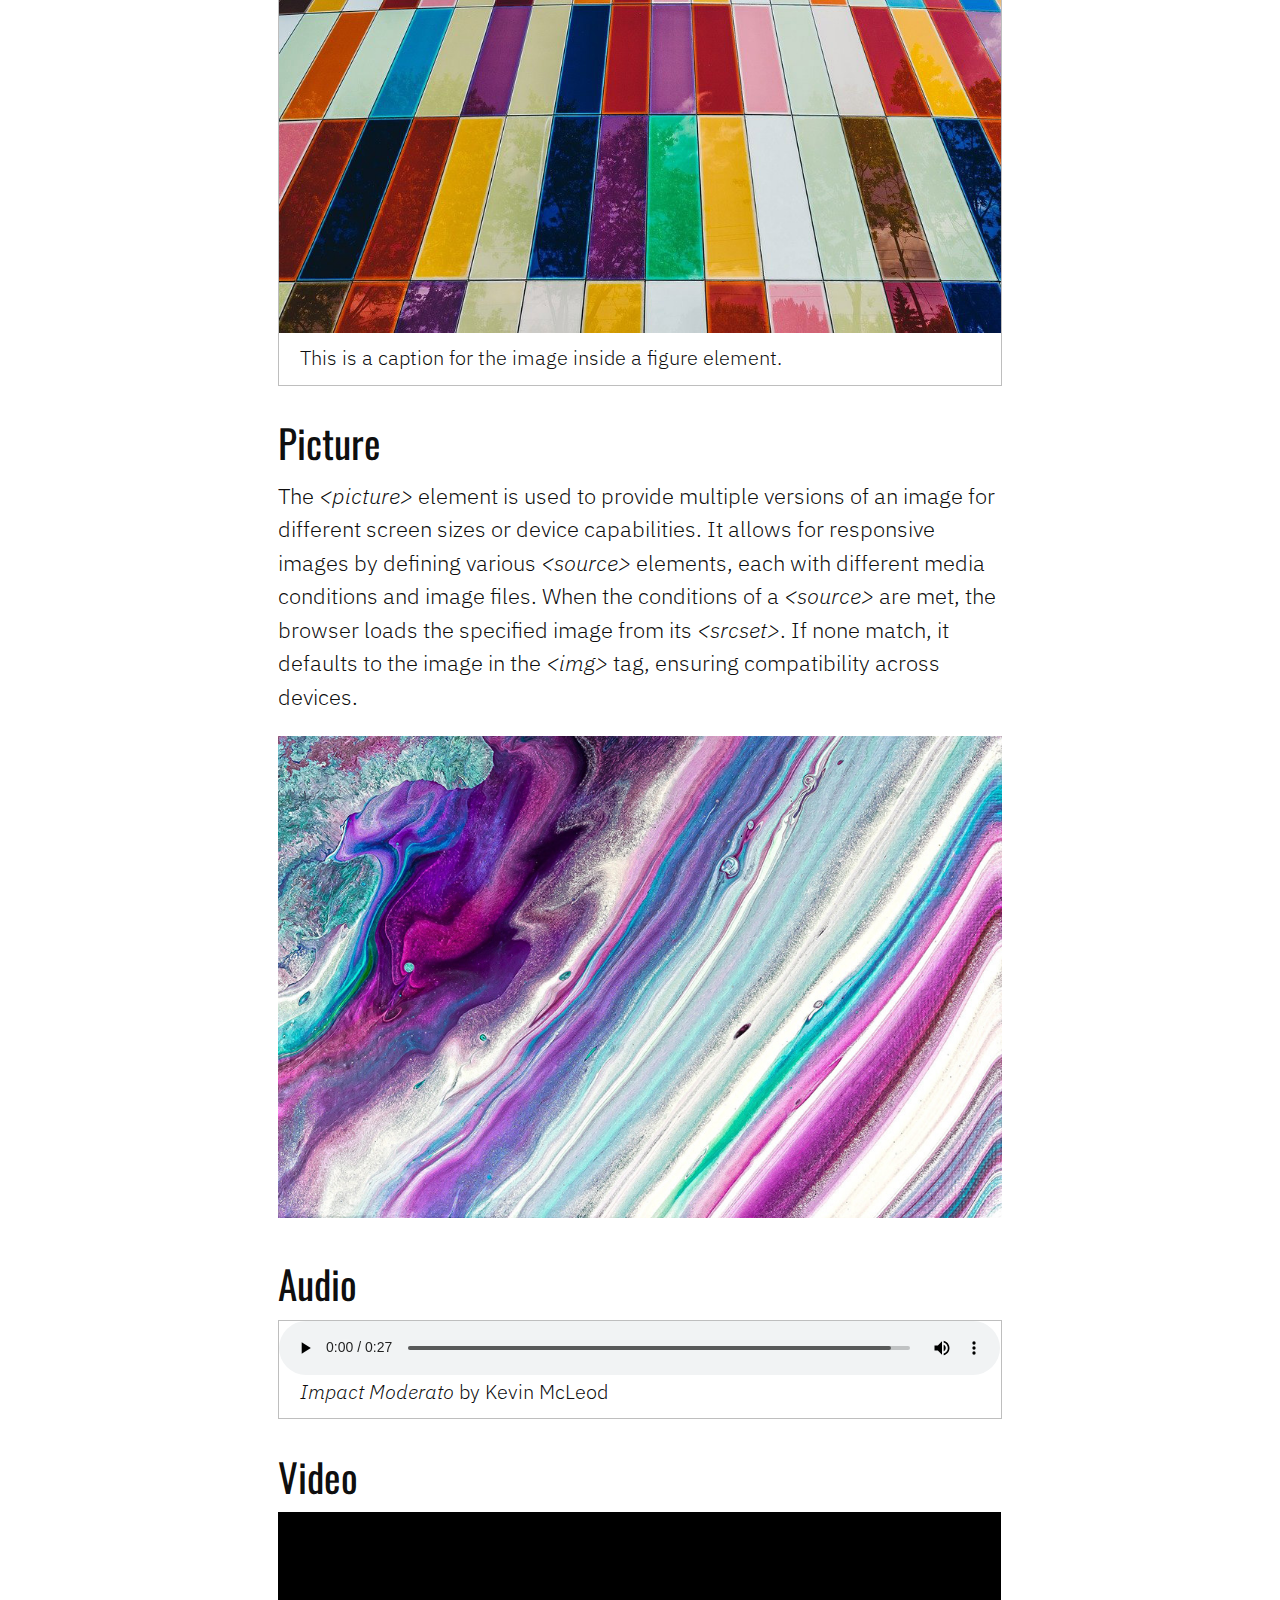
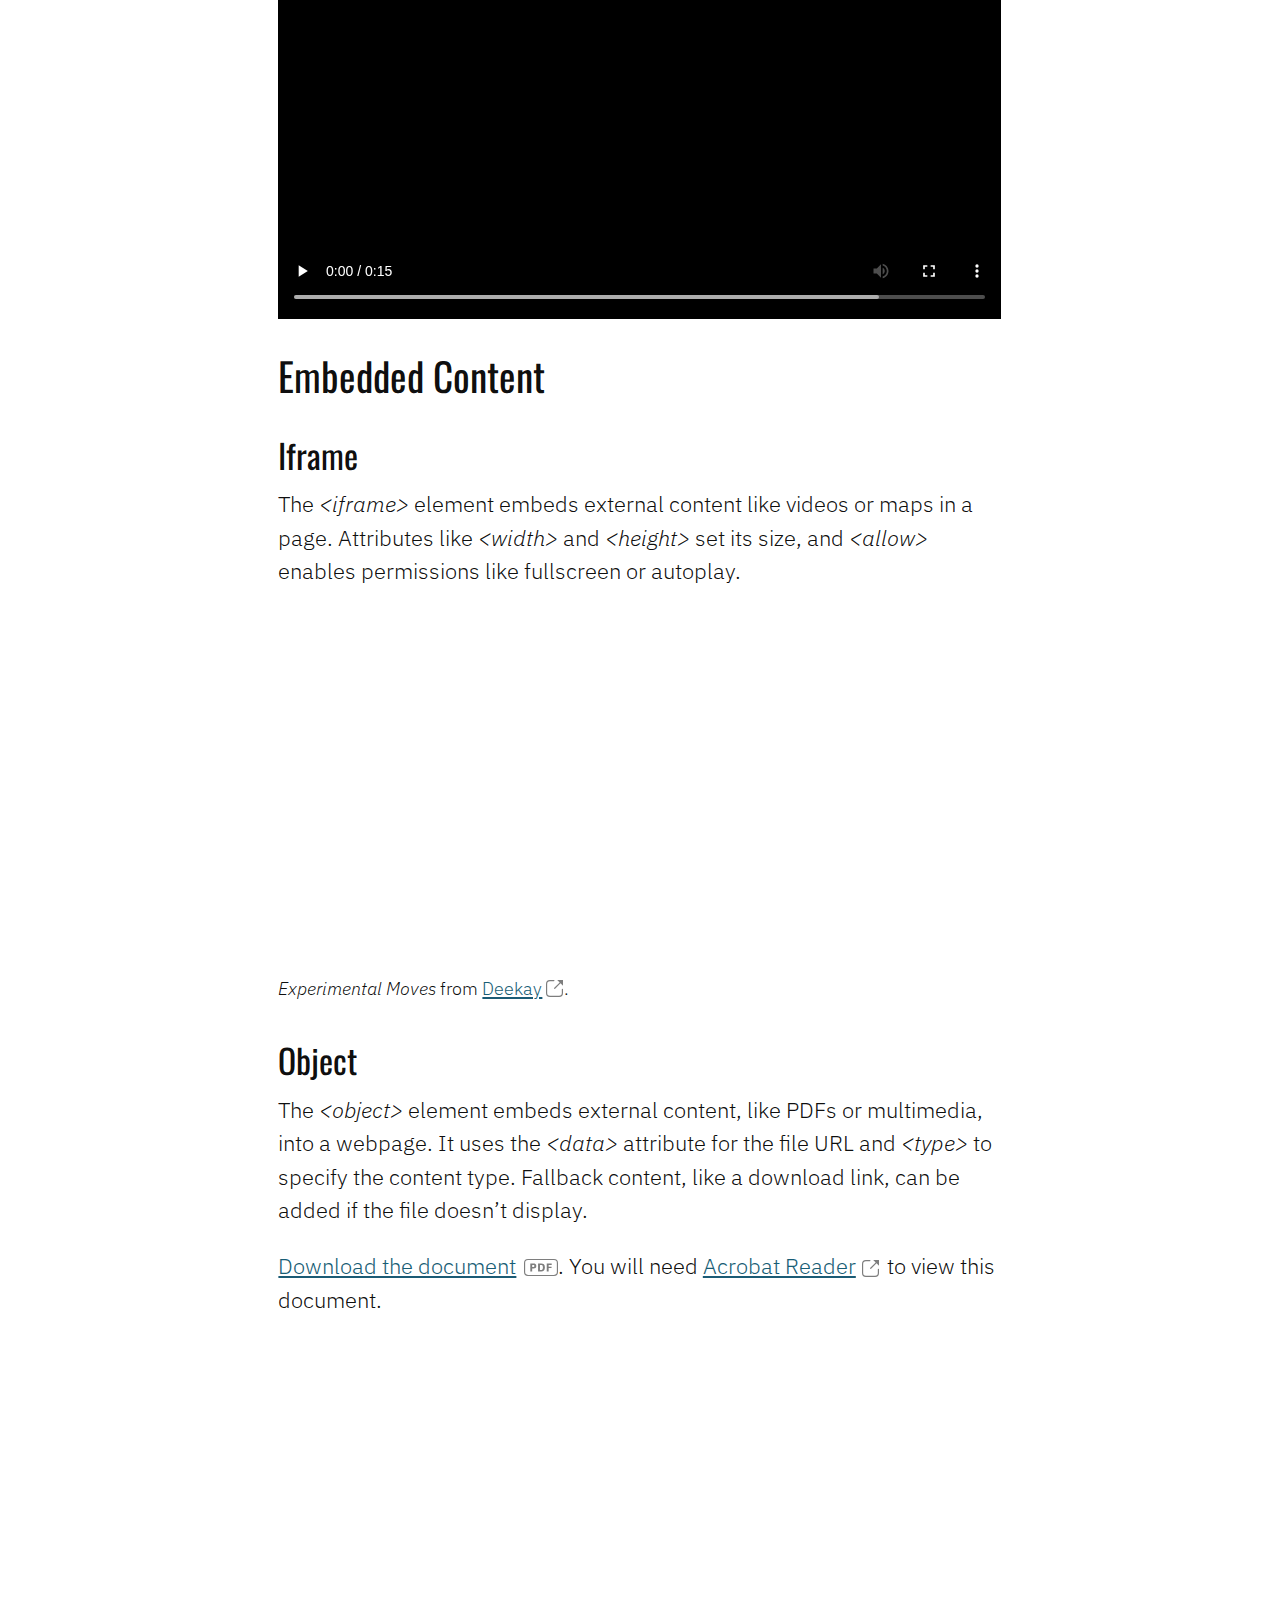
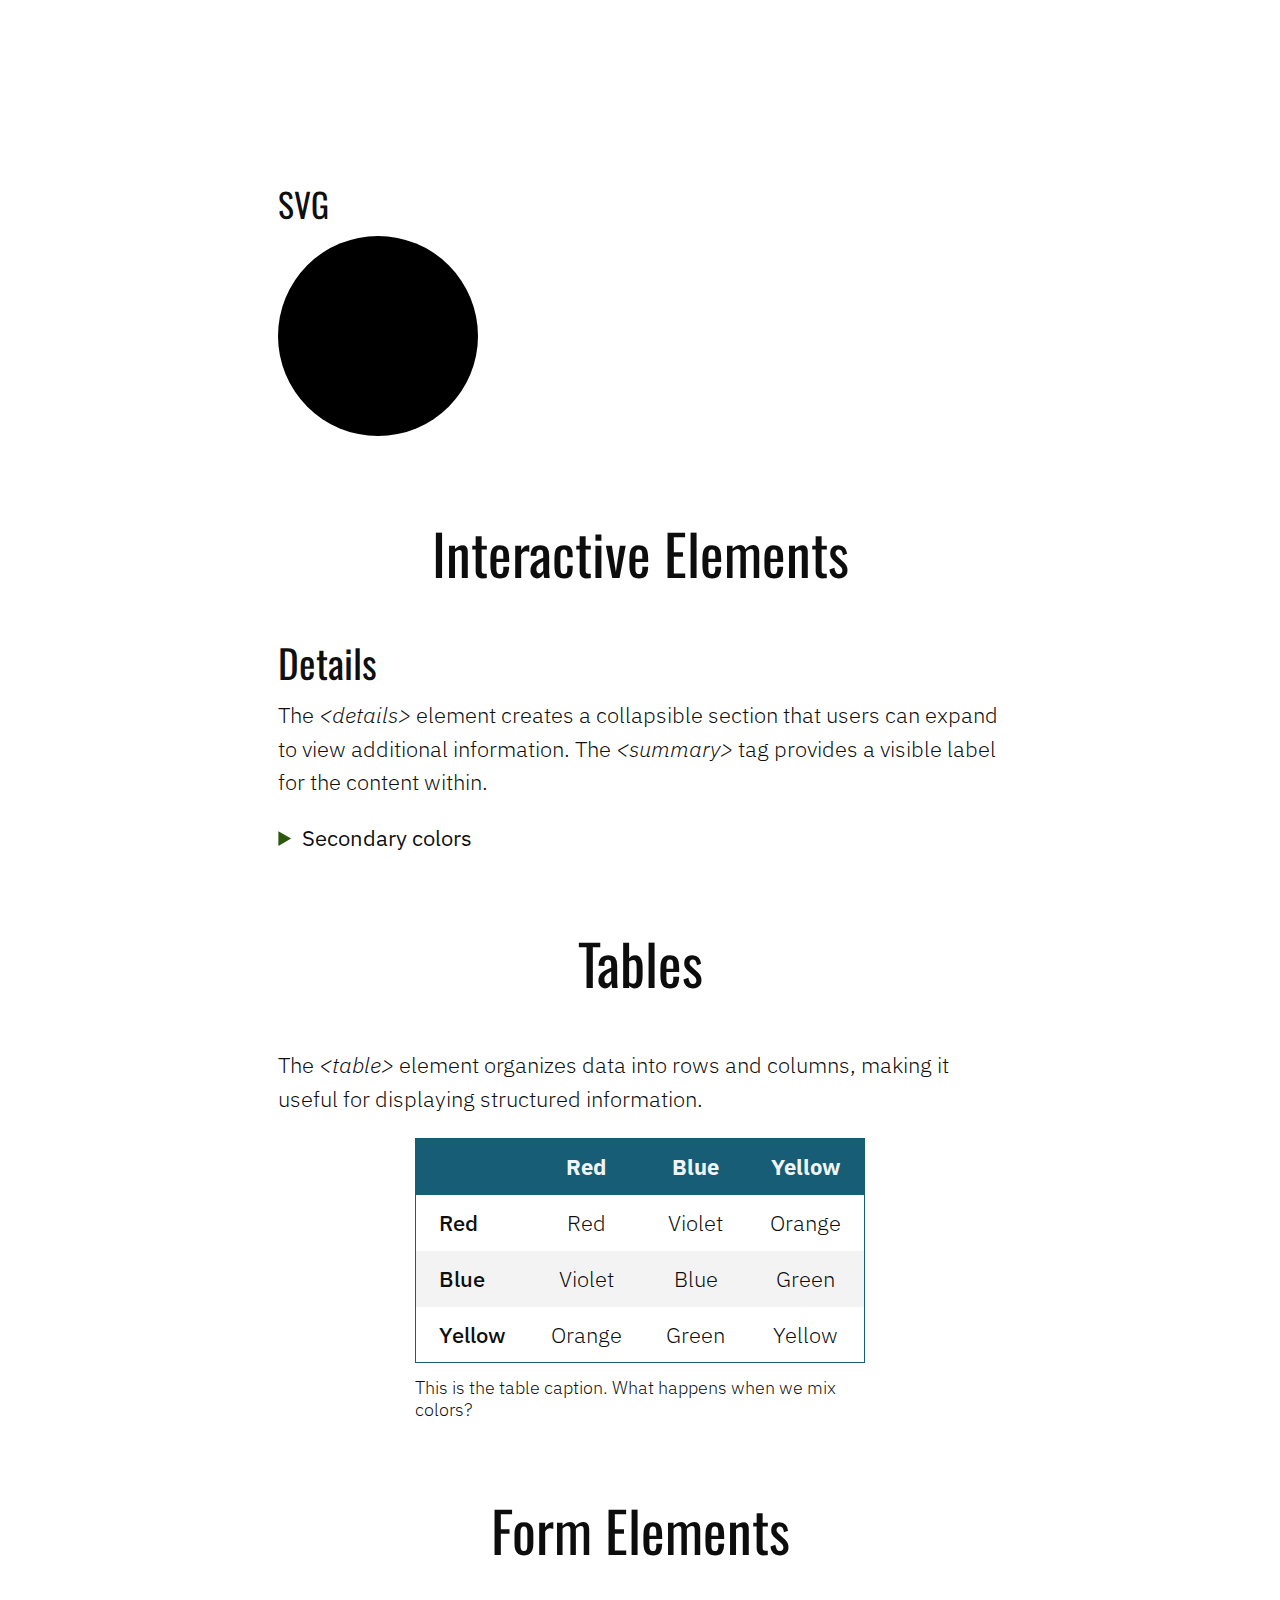
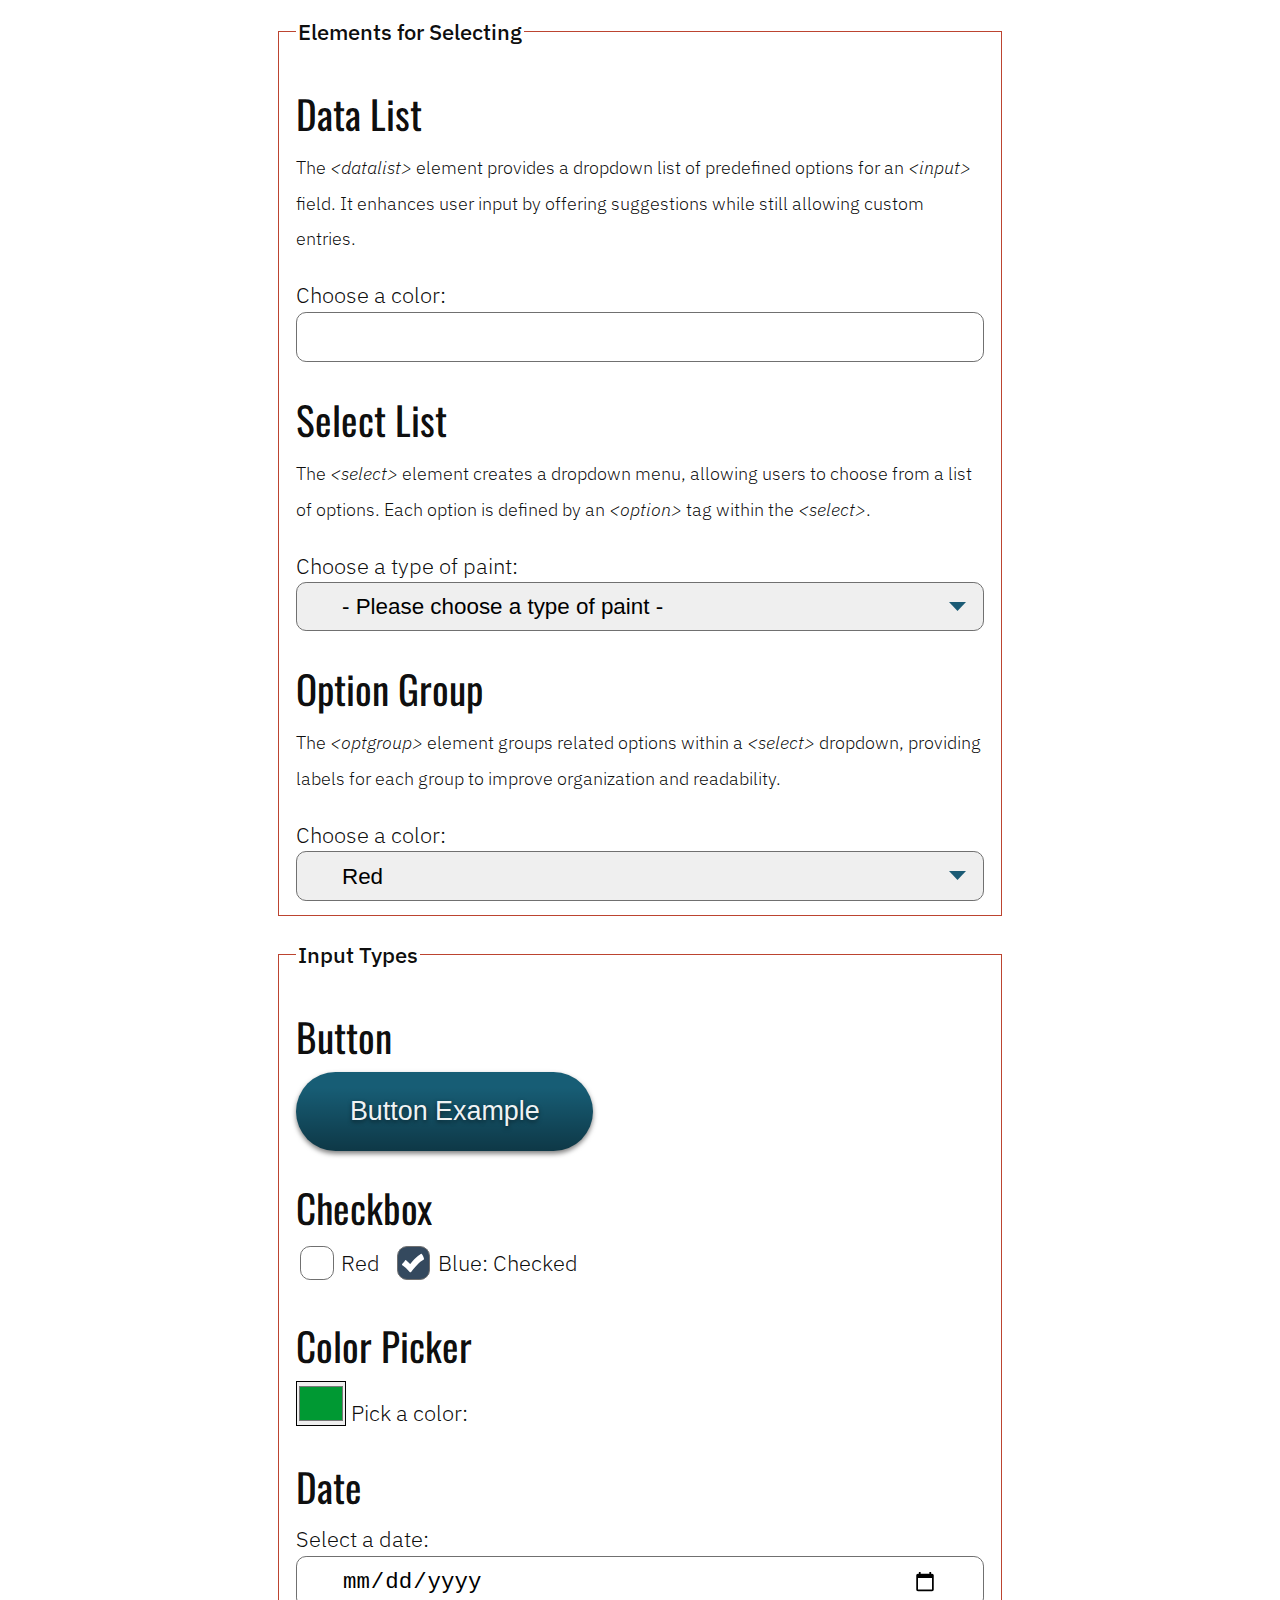
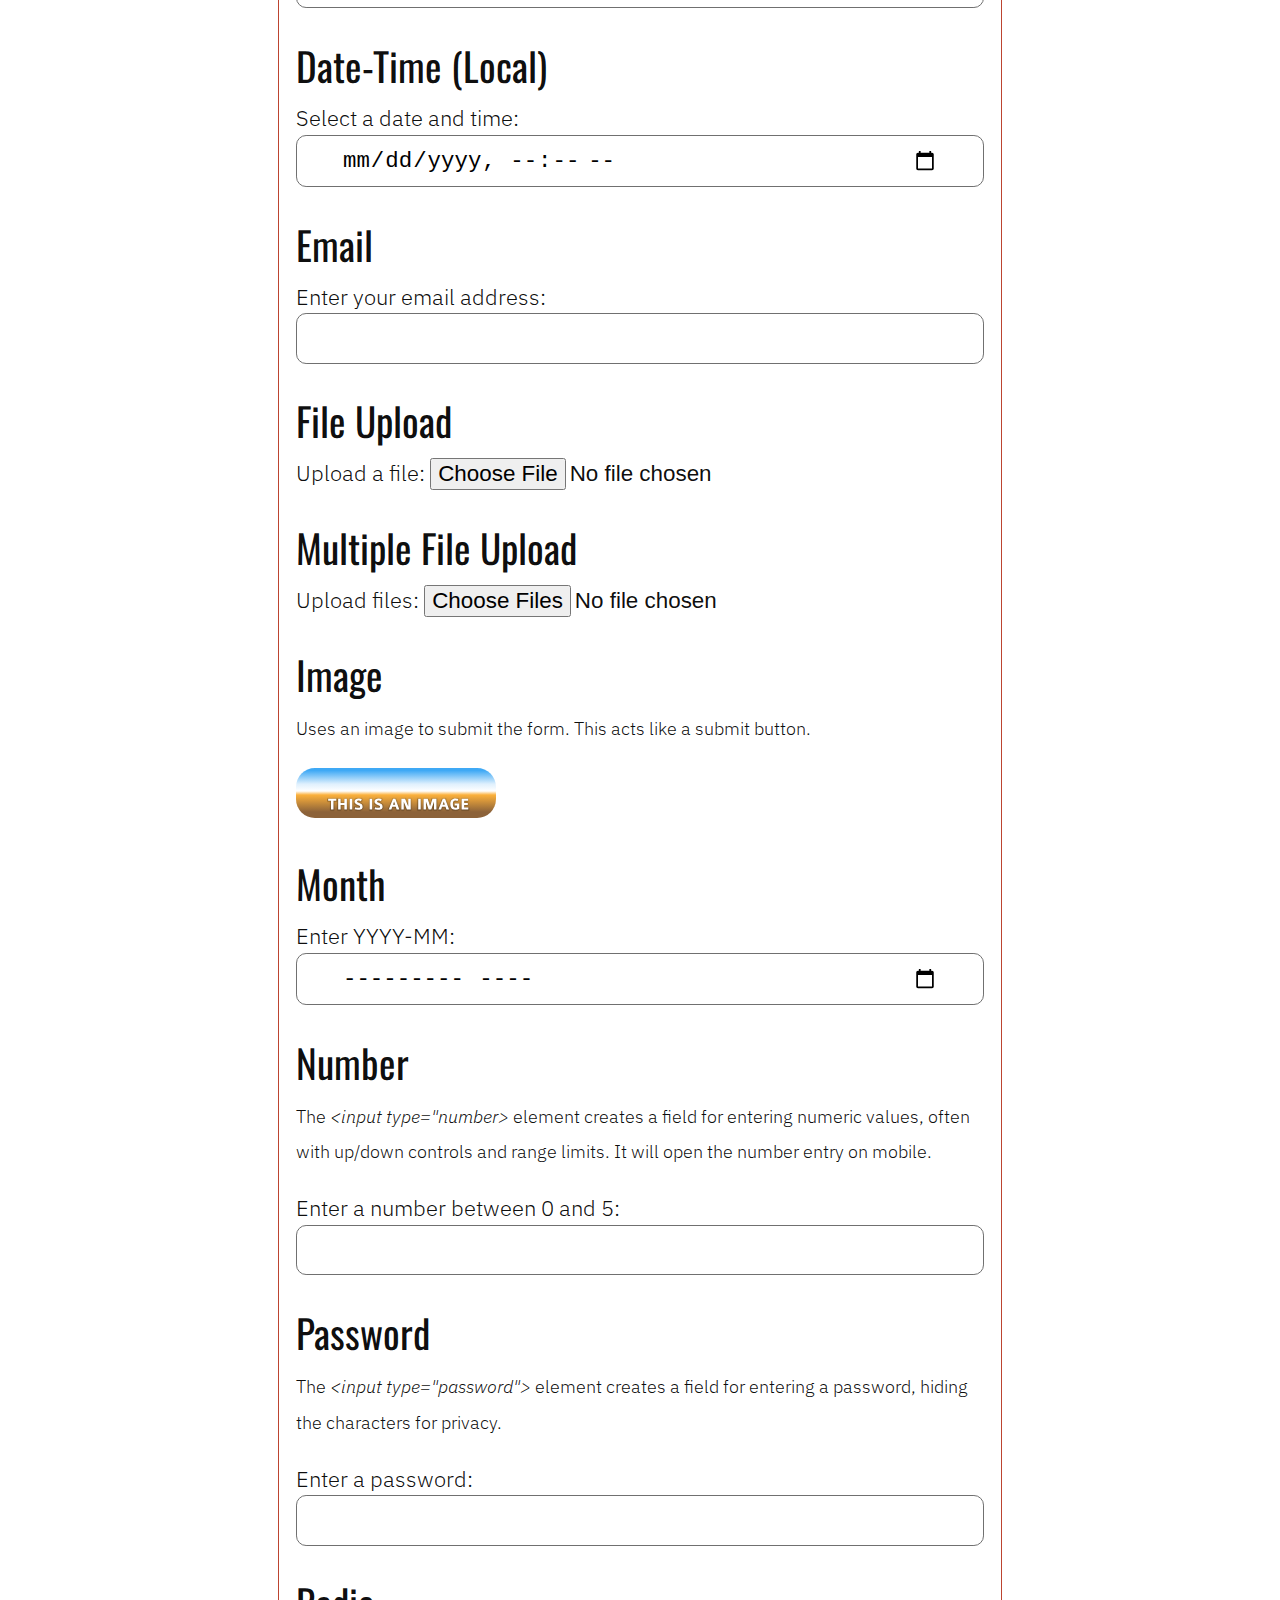
==== commit 83678879: "remove legacy sass" ====
--- a/html-starter/index.html
+++ b/html-starter/index.html
@@ -65,7 +65,7 @@
           </p>
           <aside>
             <p>
-              The aside element contains side content that may be
+              The <em>&#x3C;aside&#x3E;</em> element contains side content that may be
               indirectly related to the main content, like notes or additional
               context. It’s useful for content that doesn’t need to disrupt the
               main flow.
--- a/html-starter/styles/styles.css
+++ b/html-starter/styles/styles.css
@@ -1,12 +1,12 @@
 @import url("https://fonts.googleapis.com/css2?family=IBM+Plex+Mono:ital,wght@1,300&family=IBM+Plex+Sans:ital,wght@0,300;0,400;0,500;1,300&family=Oswald:wght@300;400&display=swap");
 :root {
-  --font-main: 'IBM Plex Sans', sans-serif;
-  --font-heading: 'Oswald', sans-serif;
-  --font-code: 'IBM Plex Mono', monospace;
+  --font-main: "IBM Plex Sans", sans-serif;
+  --font-heading: "Oswald", sans-serif;
+  --font-code: "IBM Plex Mono", monospace;
   --base-width: 40rem;
   --base-padding: calc(1rem + 5vw);
-  --base-font-regular: calc(16px + .5vw);
-  --border-radius: .45rem;
+  --base-font-regular: calc(16px + 0.5vw);
+  --border-radius: 0.45rem;
   --color-background-default: rgba(255, 255, 255, 1);
   --color-font-default: rgba(0, 0, 0, 0.95);
   --color-font-light: rgba(255, 255, 255, 0.95);
@@ -15,11 +15,11 @@
   --color-accent1: rgba(27, 91, 117, 1);
   --color-accent2: rgba(45, 87, 14, 1);
   --color--alert: rgba(171, 1, 1, 1);
-  --color-neutral-ultralight: rgba(242, 242, 242, .90);
+  --color-neutral-ultralight: rgba(242, 242, 242, 0.9);
   --color-neutral-light: rgba(190, 190, 190, 1);
   --color-neutral-mid: rgba(112, 112, 112, 1);
   --color-neutral-dark: rgba(60, 60, 60, 1);
-  --color-shadow: rgba(0, 0, 0, 0.50);
+  --color-shadow: rgba(0, 0, 0, 0.5);
   --color-brand-gitlab: rgba(252, 109, 38, 1);
   --color-brand-pixabay: rgba(72, 169, 71, 1);
   --color-brand-twitter: rgba(29, 161, 242, 1);
@@ -35,7 +35,7 @@
   color: var(--color-font-default);
   scroll-behavior: smooth;
   -webkit-box-sizing: border-box;
-          box-sizing: border-box;
+  box-sizing: border-box;
   background: var(--color-background-default);
 }
 
@@ -45,7 +45,7 @@
   max-width: 100%;
   position: relative;
   -webkit-box-sizing: inherit;
-          box-sizing: inherit;
+  box-sizing: inherit;
 }
 
 body {
@@ -65,7 +65,7 @@
 h5,
 h6 {
   font-family: var(--font-heading);
-  margin-bottom: .5rem;
+  margin-bottom: 0.5rem;
   line-height: 1.25em;
 }
 
@@ -111,7 +111,7 @@
 
 hr {
   border: 0;
-  height: .125rem;
+  height: 0.125rem;
   background: var(--color-secondary);
 }
 
@@ -142,12 +142,12 @@
 
 a {
   color: var(--color-primary);
-  -webkit-transition: all .5s ease;
-  transition: all .5s ease;
+  -webkit-transition: all 0.5s ease;
+  transition: all 0.5s ease;
   text-decoration: underline;
   -webkit-text-decoration-color: var(--color-accent1);
-          text-decoration-color: var(--color-accent1);
-  text-decoration-thickness: .1rem;
+  text-decoration-color: var(--color-accent1);
+  text-decoration-thickness: 0.1rem;
   text-underline-offset: 1.5px;
   height: 2.25rem;
 }
@@ -155,7 +155,7 @@
 a:hover {
   color: var(--color-secondary);
   -webkit-text-decoration-color: var(--color-secondary);
-          text-decoration-color: var(--color-secondary);
+  text-decoration-color: var(--color-secondary);
 }
 
 a[href^="http://"]::after,
@@ -165,19 +165,20 @@
 a[href$=".zip"]::after {
   width: 1em;
   height: 1em;
-  margin: 0 0 0 .35rem;
-  top: .1em;
+  margin: 0 0 0 0.35rem;
+  top: 0.1em;
   background-repeat: no-repeat;
   background-position: bottom;
-  content: '';
+  content: "";
   display: inline-block;
 }
 
 a[href^="http://"]::after,
-a[href^="https://"]::after {
+a[href^="https://"]::after
+{
   background-image: url(./icon-external.svg);
-  background-size: .75rem;
-  margin: 0 0 0 .15rem;
+  background-size: 0.75rem;
+  margin: 0 0 0 0.15rem;
 }
 
 a[href^="mailto:"]::after {
@@ -198,8 +199,8 @@
 
 abbr {
   -webkit-text-decoration: underline dotted;
-          text-decoration: underline dotted;
-  text-decoration-thickness: .1rem;
+  text-decoration: underline dotted;
+  text-decoration-thickness: 0.1rem;
   text-underline-offset: 1.5px;
   cursor: help;
 }
@@ -223,7 +224,7 @@
 ins {
   color: darkgreen;
   -webkit-text-decoration: underline double;
-          text-decoration: underline double;
+  text-decoration: underline double;
 }
 
 s,
@@ -232,17 +233,17 @@
 }
 
 small {
-  font-size: .80em;
+  font-size: 0.8em;
 }
 
 sub {
   vertical-align: sub;
-  font-size: .70em;
+  font-size: 0.7em;
 }
 
 sup {
   vertical-align: sup;
-  font-size: .70em;
+  font-size: 0.7em;
 }
 
 kbd {
@@ -250,10 +251,10 @@
   color: var(--color-font-light);
   font-family: var(--font-code);
   border: 0;
-  padding: .15em .5em;
+  padding: 0.15em 0.5em;
   border-radius: var(--border-radius);
   -webkit-box-shadow: 0 0.1em 0.2em var(--color-shadow);
-          box-shadow: 0 0.1em 0.2em var(--color-shadow);
+  box-shadow: 0 0.1em 0.2em var(--color-shadow);
   text-shadow: 0 0.05em 0.1em var(--color-shadow);
 }
 
@@ -265,20 +266,20 @@
 aside {
   background: var(--color-accent2);
   color: var(--color-font-light);
-  padding: 1rem .75rem 1.15rem;
+  padding: 1rem 0.75rem 1.15rem;
   margin: 1.15rem 0 1.5rem;
   float: right;
   border-radius: var(--border-radius);
 }
 
-aside *:first-child {
+aside > :first-child {
   border-top: 0.1vw solid var(--color-font-light);
-  padding-top: .65rem;
-}
-
-aside *:last-child {
+  padding-top: 0.65rem;
+}
+
+aside > :last-child {
   border-bottom: 0.1vw solid var(--color-font-light);
-  padding-bottom: .65rem;
+  padding-bottom: 0.65rem;
 }
 
 @media only screen and (min-width: 960px) {
@@ -293,7 +294,7 @@
   color: var(--color-secondary);
   background-image: url(./icon-quotes.svg);
   background-repeat: no-repeat;
-  background-position: 0 .25em;
+  background-position: 0 0.25em;
   background-size: 2rem 2rem;
   margin: 0;
 }
@@ -308,7 +309,7 @@
 
 cite {
   font-style: oblique;
-  font-size: .9em;
+  font-size: 0.9em;
 }
 
 time {
@@ -327,8 +328,8 @@
 }
 
 figcaption {
-  font-size: .9em;
-  padding: 0 1em .5em;
+  font-size: 0.9em;
+  padding: 0 1em 0.5em;
 }
 
 iframe {
@@ -337,8 +338,8 @@
 }
 
 svg {
-  -webkit-transition: all .5s ease;
-  transition: all .5s ease;
+  -webkit-transition: all 0.5s ease;
+  transition: all 0.5s ease;
 }
 
 svg:hover {
@@ -361,7 +362,7 @@
 
 address {
   font-size: var(--font-main);
-  font-size: .87em;
+  font-size: 0.87em;
   font-style: normal;
 }
 
@@ -384,7 +385,7 @@
   font-size: 80%;
   text-align: left;
   line-height: 1.25em;
-  padding-top: .75em;
+  padding-top: 0.75em;
 }
 
 thead {
@@ -394,11 +395,11 @@
 
 td,
 th {
-  padding: .5em 1em;
+  padding: 0.5em 1em;
   text-align: center;
 }
 
-th[scope=row] {
+th[scope="row"] {
   font-weight: 500;
   text-align: left;
 }
@@ -421,7 +422,8 @@
   font-size: 1rem;
 }
 
-input:focus, input:hover,
+input:focus,
+input:hover,
 select:focus,
 select:hover {
   background-color: var(--color-neutral-ultralight);
@@ -434,14 +436,14 @@
 
 select {
   -webkit-appearance: none;
-     -moz-appearance: none;
-          appearance: none;
+  -moz-appearance: none;
+  appearance: none;
   display: block;
   width: 100%;
   background-image: url(./arow-down.svg);
   background-repeat: no-repeat;
-  background-position: right .75em top 50%;
-  background-size: .75em auto;
+  background-position: right 0.75em top 50%;
+  background-size: 0.75em auto;
   cursor: pointer;
 }
 
@@ -455,15 +457,12 @@
 }
 
 select,
-input:not([type='checkbox']):not(
-[type='button']):not(
-[type='color']):not(
-[type="file"]):not(
-[type="image"]):not(
-[type="radio"]):not(
-[type="range"]):not(
-[type="submit"]) {
-  padding: .5em 2em;
+input:not([type="checkbox"]):not([type="button"]):not([type="color"]):not(
+    [type="file"]
+  ):not([type="image"]):not([type="radio"]):not([type="range"]):not(
+    [type="submit"]
+  ) {
+  padding: 0.5em 2em;
   border: 1px solid var(--color-neutral-mid);
   border-radius: var(--border-radius);
   width: 100%;
@@ -475,9 +474,9 @@
   display: -ms-inline-flexbox;
   display: inline-flex;
   -webkit-box-align: center;
-      -ms-flex-align: center;
-          align-items: center;
-  padding-right: .33em;
+  -ms-flex-align: center;
+  align-items: center;
+  padding-right: 0.33em;
 }
 
 .radio > input,
@@ -485,23 +484,23 @@
   height: 1.5em;
   width: 1.5em;
   -webkit-appearance: none;
-     -moz-appearance: none;
-          appearance: none;
+  -moz-appearance: none;
+  appearance: none;
   border: 1px solid var(--color-neutral-mid);
   border-radius: var(--border-radius);
   outline: none;
-  -webkit-transition: all .5s ease;
-  transition: all .5s ease;
+  -webkit-transition: all 0.5s ease;
+  transition: all 0.5s ease;
   cursor: pointer;
   background-size: 1rem 1rem;
   background-repeat: no-repeat;
   background-position: center center;
-  margin-right: .33em;
+  margin-right: 0.33em;
 }
 
 .radio > input:checked,
 .checkbox > input:checked {
-  background-color: #34495E;
+  background-color: #34495e;
   background-image: url(./select-check-white.svg);
 }
 
@@ -509,7 +508,7 @@
   display: -webkit-box;
   display: -ms-flexbox;
   display: flex;
-  margin-bottom: .75em;
+  margin-bottom: 0.75em;
 }
 
 .radio > input {
@@ -520,11 +519,11 @@
 
 .radio > input:checked {
   background: url(./radio.svg);
-  background-color: #34495E;
+  background-color: #34495e;
 }
 
 input[type="file"] {
-  font-size: .8em;
+  font-size: 0.8em;
   cursor: pointer;
 }
 
@@ -569,8 +568,8 @@
 progress,
 meter {
   -webkit-appearance: none;
-     -moz-appearance: none;
-          appearance: none;
+  -moz-appearance: none;
+  appearance: none;
 }
 
 .range {
@@ -578,8 +577,8 @@
   display: -ms-inline-flexbox;
   display: inline-flex;
   -webkit-box-align: center;
-      -ms-flex-align: center;
-          align-items: center;
+  -ms-flex-align: center;
+  align-items: center;
 }
 
 input[type="range"] {
@@ -590,12 +589,13 @@
   display: block;
   width: 100%;
   min-height: 10em;
-  padding: .75rem;
+  padding: 0.75rem;
   font-size: 1rem;
   font-family: var(--font-main);
 }
 
-input[type='button'], input[type="submit"] {
+input[type="button"],
+input[type="submit"] {
   background-color: var(--color-primary);
   background-image: url(./gradient.svg);
   background-repeat: no-repeat;
@@ -604,18 +604,19 @@
   min-height: 3.5rem;
   color: var(--color-font-light);
   -webkit-box-shadow: 0 0.1em 0.2em var(--color-shadow);
-          box-shadow: 0 0.1em 0.2em var(--color-shadow);
+  box-shadow: 0 0.1em 0.2em var(--color-shadow);
   font-size: 1.2em;
-  padding: .5em 2em;
+  padding: 0.5em 2em;
   border-radius: 2em;
   border: 0;
-  -webkit-transition: all .5s ease;
-  transition: all .5s ease;
+  -webkit-transition: all 0.5s ease;
+  transition: all 0.5s ease;
   text-shadow: 0 0.075em 0.15em var(--color-shadow);
   cursor: pointer;
 }
 
-input[type='button']:hover, input:hover[type="submit"] {
+input[type="button"]:hover,
+input:hover[type="submit"] {
   background-color: var(--color-secondary);
 }
 
@@ -661,13 +662,13 @@
   content: " ";
   display: inline-block;
   background: var(--color-primary);
-  margin-right: .25rem;
-  width: .65rem;
-  height: .65rem;
+  margin-right: 0.25rem;
+  width: 0.65rem;
+  height: 0.65rem;
   -webkit-clip-path: var(--shape-right-arrow);
-          clip-path: var(--shape-right-arrow);
-  -webkit-transition: all .5s ease;
-  transition: all .5s ease;
+  clip-path: var(--shape-right-arrow);
+  -webkit-transition: all 0.5s ease;
+  transition: all 0.5s ease;
 }
 
 header nav li:hover::before {
@@ -679,21 +680,21 @@
   font-family: var(--font-main);
   font-weight: 500;
   color: var(--color-primary);
-  -webkit-transition: all .5s ease;
-  transition: all .5s ease;
+  -webkit-transition: all 0.5s ease;
+  transition: all 0.5s ease;
   display: inline-block;
   text-decoration: underline;
   -webkit-text-decoration-color: transparent;
-          text-decoration-color: transparent;
-  text-decoration-thickness: .1rem;
+  text-decoration-color: transparent;
+  text-decoration-thickness: 0.1rem;
   text-underline-offset: 1.5px;
   height: 2.25rem;
 }
 
 header nav a:hover {
   color: var(--color-secondary);
-  -webkit-text-decoration-color: #EA215A;
-          text-decoration-color: #EA215A;
+  -webkit-text-decoration-color: #ea215a;
+  text-decoration-color: #ea215a;
 }
 
 main {
@@ -711,14 +712,14 @@
   display: flex;
   -webkit-box-orient: vertical;
   -webkit-box-direction: normal;
-      -ms-flex-direction: column;
-          flex-direction: column;
+  -ms-flex-direction: column;
+  flex-direction: column;
 }
 
 footer address {
   -webkit-box-flex: 1;
-      -ms-flex-positive: 1;
-          flex-grow: 1;
+  -ms-flex-positive: 1;
+  flex-grow: 1;
   text-align: center;
 }
 
@@ -728,13 +729,14 @@
   display: -ms-flexbox;
   display: flex;
   -webkit-box-pack: center;
-      -ms-flex-pack: center;
-          justify-content: center;
+  -ms-flex-pack: center;
+  justify-content: center;
   padding: 0;
 }
 
 footer ul li a[href^="http://"]::after,
-footer ul li a[href^="https://"]::after {
+footer ul li a[href^="https://"]::after
+{
   display: none;
 }
 
@@ -742,10 +744,10 @@
   display: -webkit-box;
   display: -ms-flexbox;
   display: flex;
-  margin: 0 .5rem;
+  margin: 0 0.5rem;
   -webkit-box-align: center;
-      -ms-flex-align: center;
-          align-items: center;
+  -ms-flex-align: center;
+  align-items: center;
   width: 3rem;
   height: 3rem;
 }
@@ -757,8 +759,8 @@
 
 footer ul li a [class^="icon-social"] {
   fill: var(--color-neutral-mid);
-  -webkit-transition: all .5s ease;
-  transition: all .5s ease;
+  -webkit-transition: all 0.5s ease;
+  transition: all 0.5s ease;
 }
 
 footer ul li a:hover [class$="gitlab"] {
@@ -781,24 +783,25 @@
   margin-right: 0;
 }
 
-footer ul li:nth-child(2) a, footer ul li:nth-child(4) a {
-  padding: .25rem;
+footer ul li:nth-child(2) a,
+footer ul li:nth-child(4) a {
+  padding: 0.25rem;
 }
 
 @media only screen and (min-width: 960px) {
   footer {
     -webkit-box-orient: horizontal;
     -webkit-box-direction: normal;
-        -ms-flex-direction: row;
-            flex-direction: row;
+    -ms-flex-direction: row;
+    flex-direction: row;
   }
   footer address {
     text-align: left;
   }
   footer ul {
     -webkit-box-pack: end;
-        -ms-flex-pack: end;
-            justify-content: flex-end;
+    -ms-flex-pack: end;
+    justify-content: flex-end;
   }
 }
 
@@ -815,7 +818,7 @@
   font-family: var(--font-heading);
   font-weight: bolder;
   -webkit-box-shadow: 0 0.1em 0.2em var(--color-shadow);
-          box-shadow: 0 0.1em 0.2em var(--color-shadow);
+  box-shadow: 0 0.1em 0.2em var(--color-shadow);
   color: var(--color-secondary);
 }
 
@@ -823,4 +826,4 @@
   color: var(--color-primary);
   border-color: var(--color-primary);
 }
-/*# sourceMappingURL=styles.css.map */+/*# sourceMappingURL=styles.css.map */
